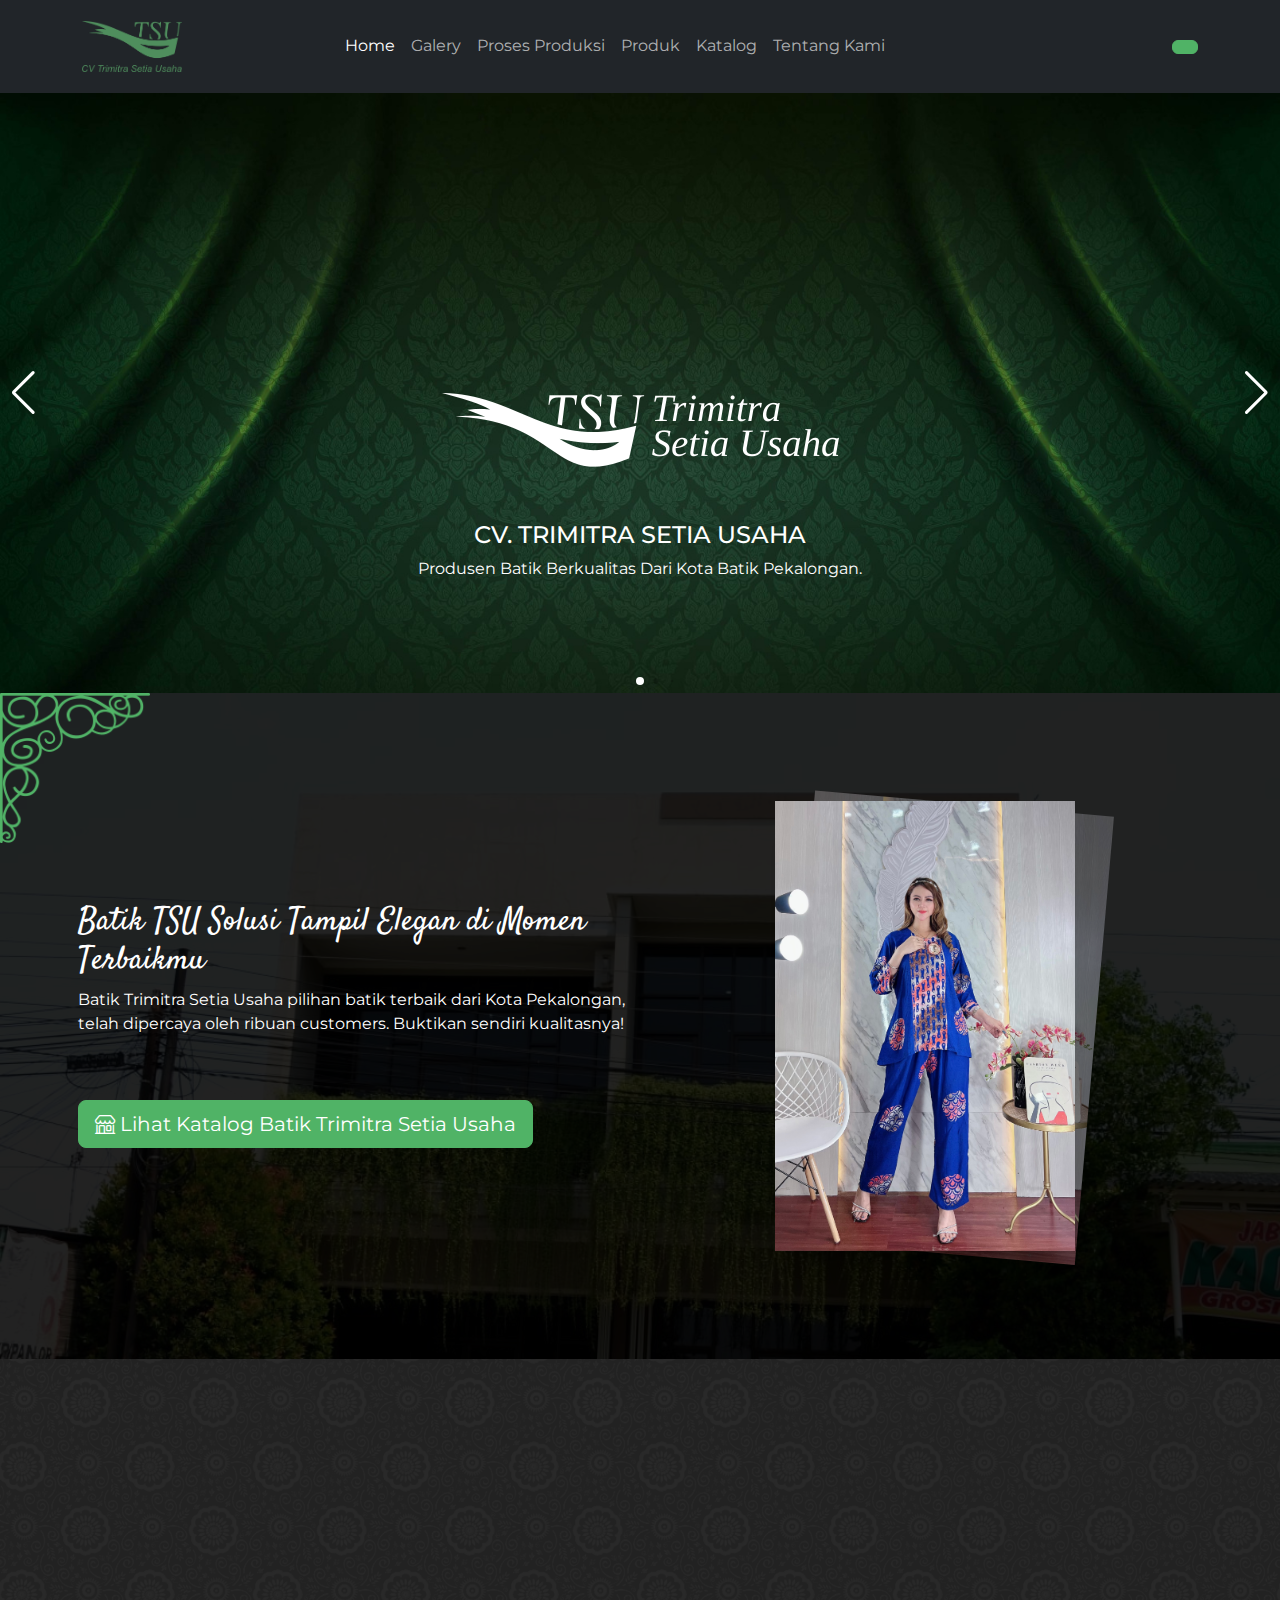
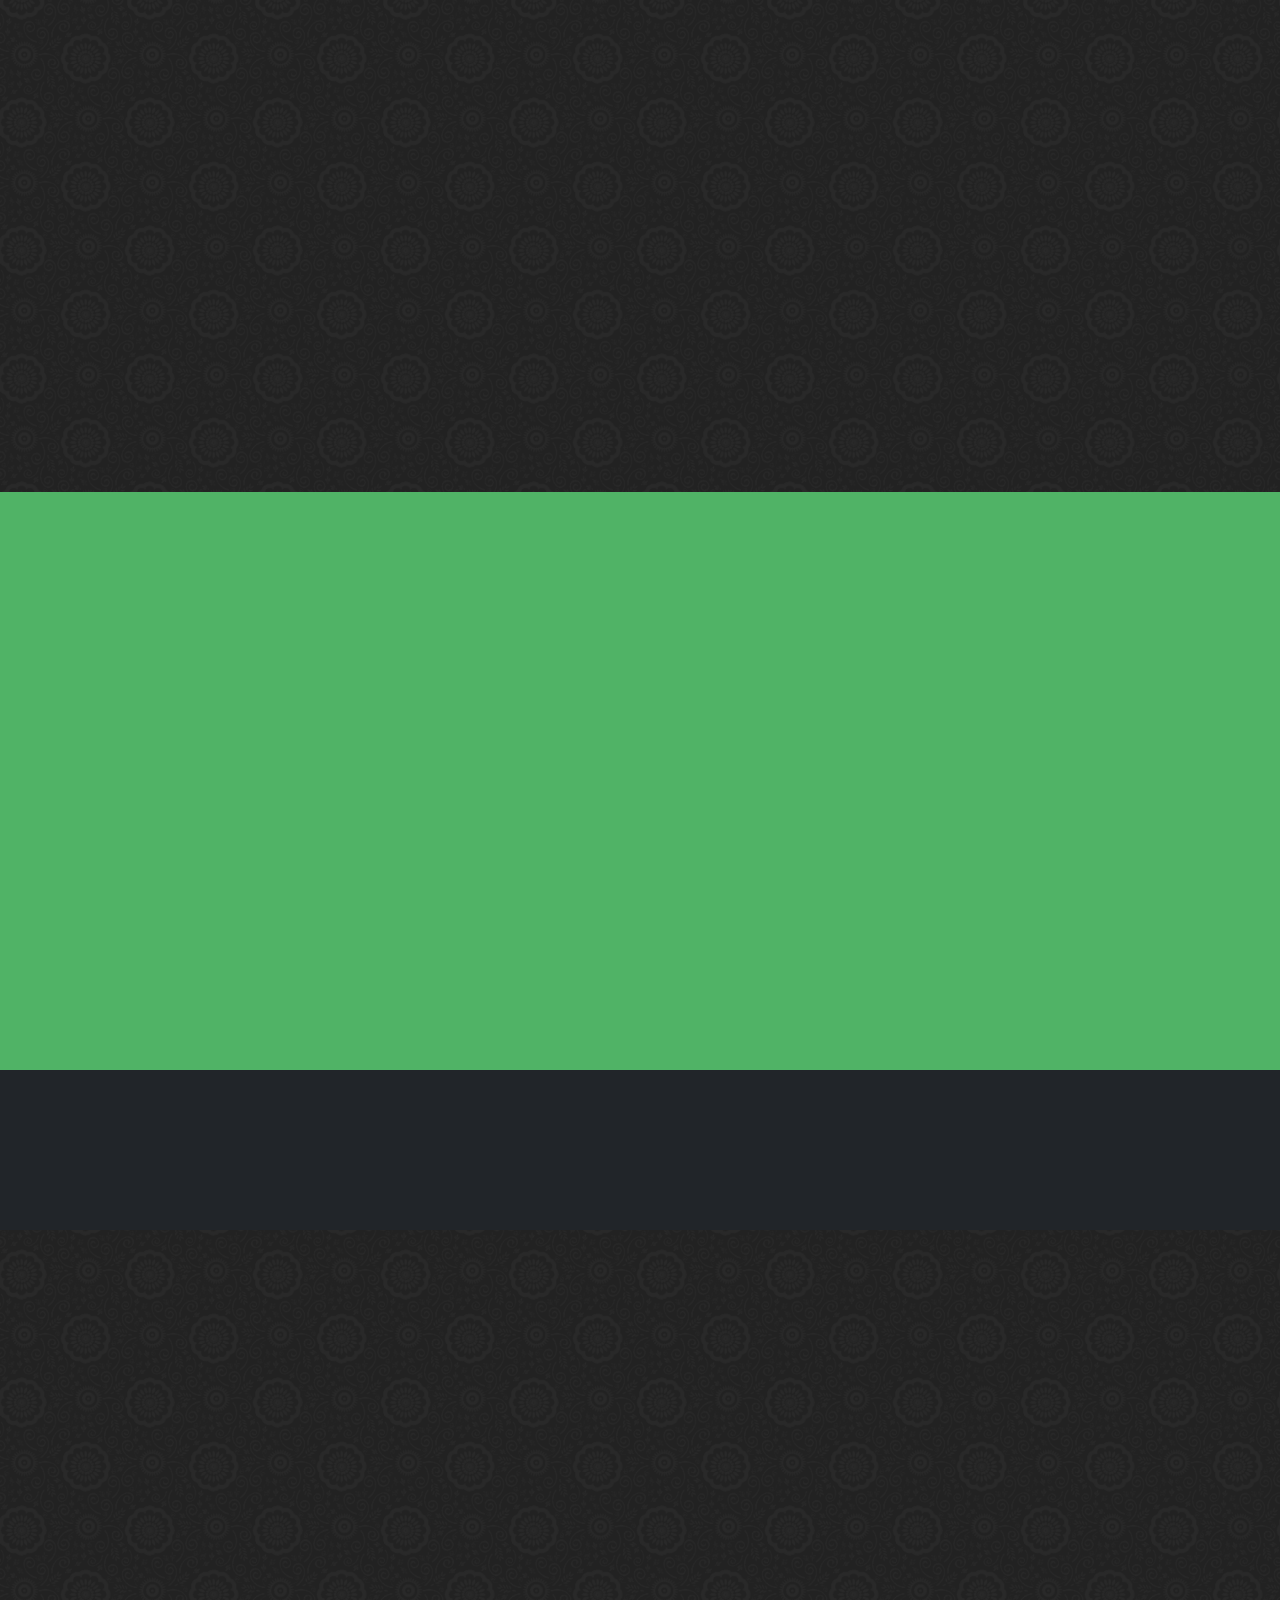
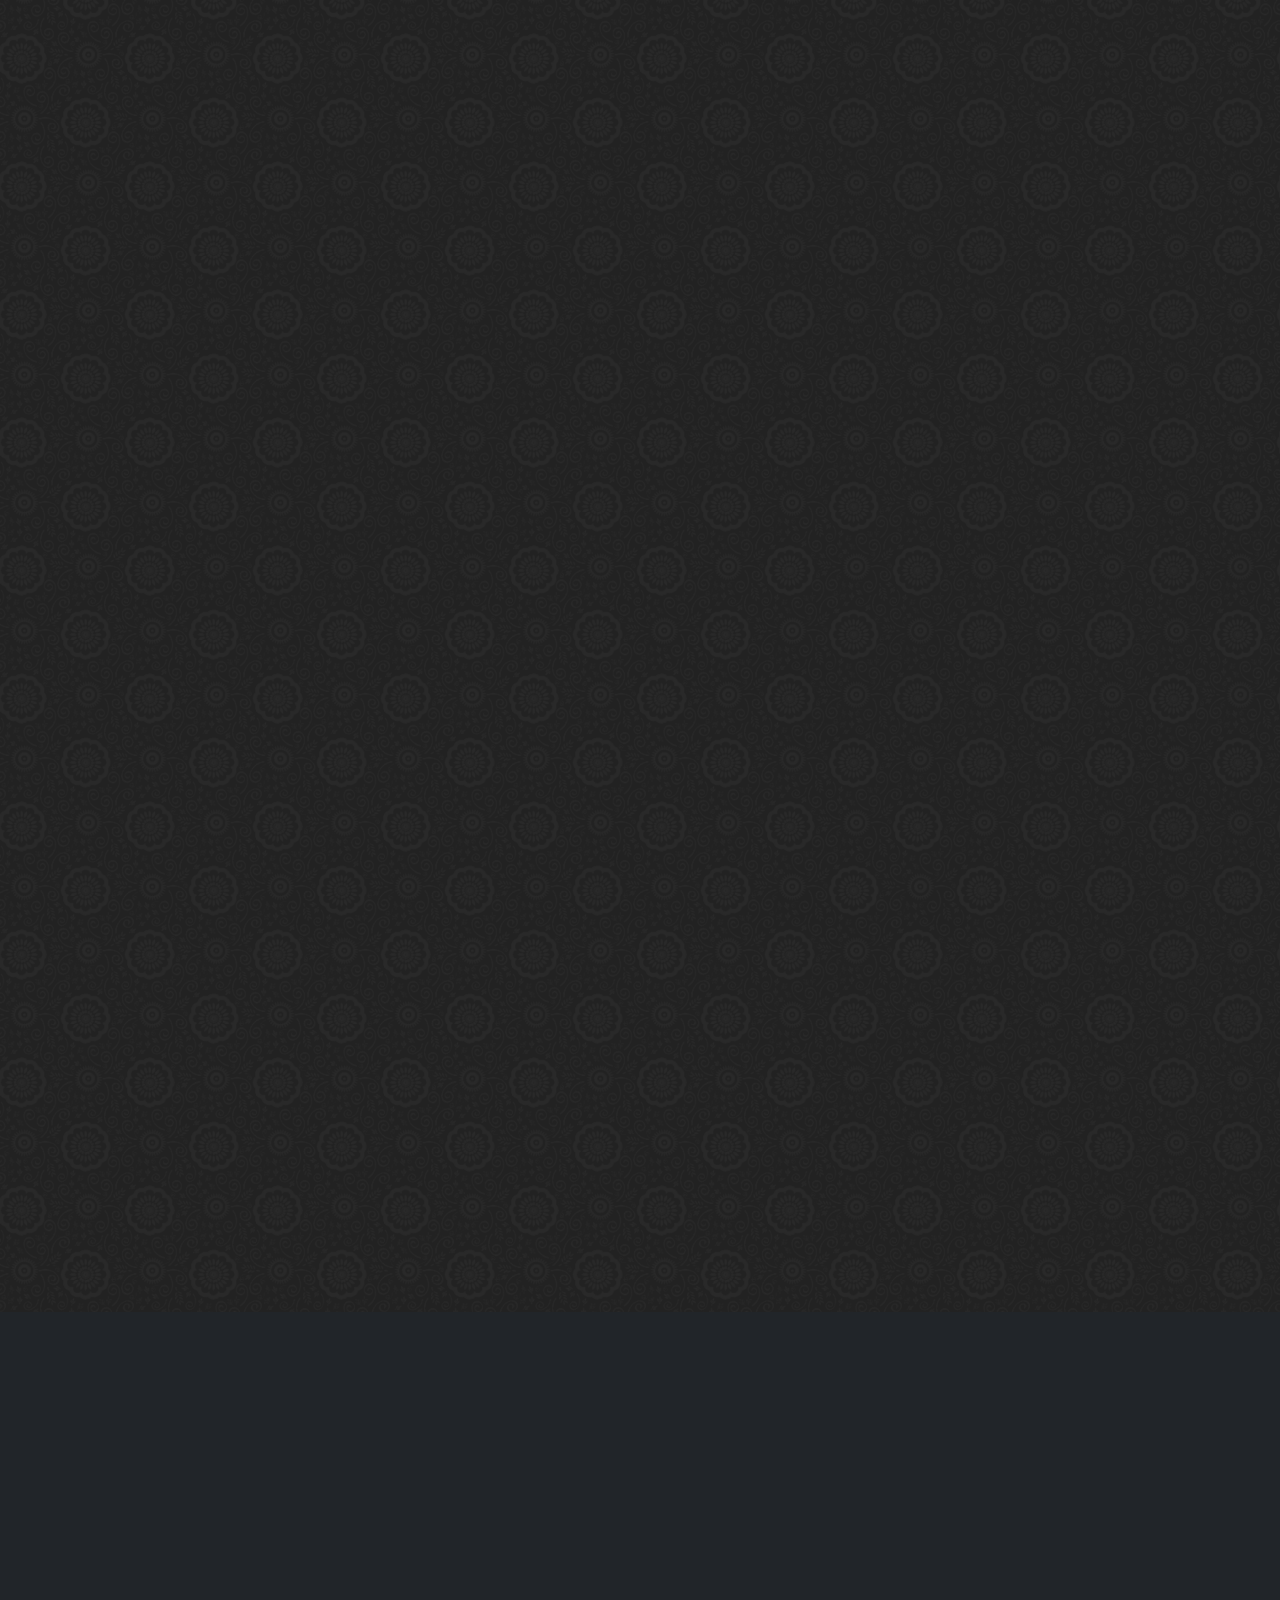
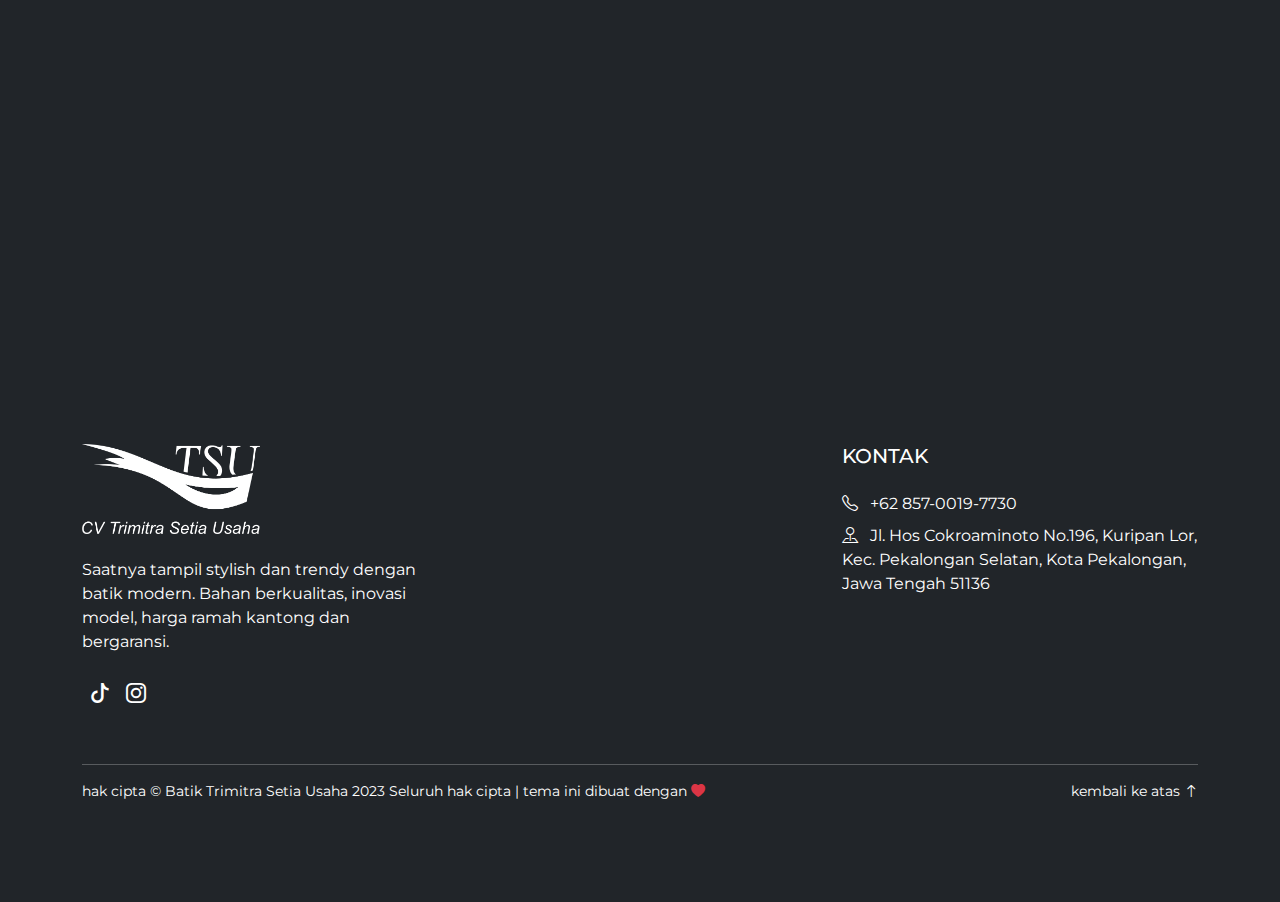
==== index.html @ 1ea5a664 "warna primary belum fix di bagian dekorasi" ====
<!doctype html>
<html lang="en" data-bs-theme="dark">
<head>
	<meta charset="utf-8">
	<meta name="viewport" content="width=device-width, initial-scale=1">

	<!-- SEO -->
	<title>Home</title>
	<meta name="description" content="Trimitra Setia Usaha - Batik Berkualitas Dari Kota Pekalongan">
	<meta property="og:locale" content="en_US" />
	<meta property="og:type" content="website" />
	<meta property="og:title" content="Home" />
	<meta property="og:url" content="http://trimitra.apprunweb.com/" />
	<meta property="og:site_name" content="Batik Trimitra Setia Usaha" />
	<meta property="og:image" content="https://trimitra.apprunweb.com/assets/img/bg-fb.jpg" />

	<!-- FAVICON -->
	<link rel="apple-touch-icon" sizes="180x180" href="assets/img/brand/icon-no-label/apple-touch-icon.png">
	<link rel="icon" type="image/png" sizes="32x32" href="assets/img/brand/icon-no-label/favicon-32x32.png">
	<link rel="icon" type="image/png" sizes="16x16" href="assets/img/brand/icon-no-label/favicon-16x16.png">
	<link rel="manifest" href="assets/img/brand/icon-no-label/site.webmanifest">
	<meta name="msapplication-TileImage" content="assets/img/brand/icon-no-label/favicon.ico" />

	<!-- CSS -->
	<link rel="stylesheet" href="assets/css/vendors/bootstrap-5.3.2.css">
	<link rel="stylesheet" href="assets/css/vendors/bootstrap-icons.min.css">
	<!-- CUSTOM & PLUGINS -->
	<link rel="stylesheet" href="assets/css/app.css">
	<link rel="stylesheet" href="assets/css/plugins/animate.css">
	<link rel="stylesheet" href="assets/css/plugins/owl.carousel.min.css">
	<link rel="stylesheet" href="assets/css/plugins/easyzoom.css">
	<link rel="stylesheet" href="assets/css/plugins/swipper.min.css">
	<script src="assets/js/vendors/jquery-3.7.1.min.js"></script>
</head>
<body class="bg-pattern">
	<!-- navigasi -->
	<header id="navbar_top">
		<nav class="navbar navbar-expand-lg bg-dark py-3">
			<div class="container">
				<a class="navbar-brand" href="http://trimitra.apprunweb.com/"><img src="assets/img/brand/green.png" alt="logo" width="100px"></a>
				<button class="navbar-toggler" type="button" data-bs-toggle="collapse" data-bs-target="#navbarSupportedContent" aria-controls="navbarSupportedContent" aria-expanded="false" aria-label="Toggle navigation">
					<span class="navbar-toggler-icon"></span>
				</button>
				<div class="collapse navbar-collapse" id="navbarSupportedContent">
					<ul class="navbar-nav m-auto mb-2 mb-lg-0">
						<li class="nav-item">
							<a class="nav-link active" aria-current="page" href="index.html">Home</a>
						</li>
						<li class="nav-item">
							<a class="nav-link " href="galery.html">Galery</a>
						</li>
						<li class="nav-item">
							<a class="nav-link " href="proses_produksi.html">Proses Produksi</a>
						</li>
						<li class="nav-item">
							<a class="nav-link " href="proses_produksi.html">Produk</a>
						</li>
						<li class="nav-item">
							<a class="nav-link " href="katalog.html">Katalog</a>
						</li>

						<li class="nav-item">
							<a class="nav-link " href="tentang_kami.html">Tentang Kami</a>
						</li>
					</ul>
					<div class="ms-auto">
						<div class="btn btn-primary" id="google_translate_element"></div>
					</div>
				</div>
			</div>
		</nav>
	</header>
	<!-- end navigasi -->
	<section id="start" class="p-0">
		<div class="swiper SwipperBanner">
			<div class="swiper-wrapper">
				<div class="swiper-slide">
					<div class="position-relative w-100">
						<img src="assets/img/banner/slide.jpeg" class="object-fit fit-top filter-dark" width="100%" height="600px">
						<div class="w-100 position-absolute top-50">
							<div class="text-center mb-5 wow fadeInUp">
								<img src="assets/img/brand/white-horizon.png" alt="">
							</div>
							<div class="container text-white text-center">
								<h4 class="wow fadeInUp">CV. TRIMITRA SETIA USAHA</h4>
								<p class="wow fadeInUp">Produsen Batik Berkualitas Dari Kota Batik Pekalongan.</p>
							</div>
						</div>
					</div>
				</div><div class="swiper-slide">
					<div class="position-relative w-100">
						<img src="assets/img/banner/slide2.jpg" class="object-fit fit-top filter-dark" width="100%" height="600px">
						<div class="w-100 position-absolute" style="bottom: 20px">
							<div class="container text-center text-white">
								<div class="d-inline-block bg-dark p-3">
									<h3 class="wow fadeInUp">Produk Eskpor</h3>
									<p class="wow fadeInUp">Lorem ipsum dolor sit amet consectetur adipisicing elit. Soluta, eaque?</p>
								</div>
							</div>
						</div>
					</div>
				</div><div class="swiper-slide">
					<div class="position-relative w-100">
						<img src="assets/img/banner/slide3.jpg" class="object-fit fit-top filter-dark" width="100%" height="600px">
						<div class="w-100 position-absolute" style="bottom: 20px">
							<div class="container text-center text-white">
								<div class="d-inline-block bg-dark p-3">
									<h3 class="wow fadeInUp">Produk Eskpor</h3>
									<p class="wow fadeInUp">Lorem ipsum dolor sit amet consectetur adipisicing elit. Soluta, eaque?</p>
								</div>
							</div>
						</div>
					</div>
				</div>
			</div>
			<div class="swiper-button-next"></div>
			<div class="swiper-button-prev"></div>
			<div class="swiper-pagination"></div>
		</div>
	</section>
	<!-- banner lama -->
	<section id="old-banner" class="position-relative">
		<img src="assets/img/decor/conner.png" class="position-absolute w-25 top-0 start-0 r-3 wow fadeIn" style="max-width: 150px;">
		<img src="assets/img/decor/conner.png" class="position-absolute w-25 bottom-0 end-0 r-1 wow fadeIn" style="max-width: 150px;">
		<div class="container">
			<div class="row align-items-center">
				<div class="col-md-6 p-2 text-white wow fadeInUp">
					<h2 class="font-script">Batik TSU Solusi Tampil Elegan di Momen Terbaikmu</h2><p>Batik Trimitra Setia Usaha pilihan batik terbaik dari Kota Pekalongan, telah dipercaya oleh ribuan customers. Buktikan sendiri kualitasnya!</p>					<a href="http://trimitra.apprunweb.com/katalog" class="btn btn-lg btn-primary mt-5"><i class="bi bi-shop"></i> Lihat Katalog Batik Trimitra Setia Usaha</a>
				</div>
				<div class="col-md-6 p-2 wow fadeInUp">
					<div id="banner-img" class="mt-5 mt-md-0 pt-5 pt-md-0 mx-auto">
						<img src="assets/img/banner/banner-1.jpg" alt="" class="img-fluid">
						<img src="assets/img/banner/banner-2.jpg" alt="" class="img-fluid">
					</div>
				</div>
			</div>
		</div>
	</section>
	<!-- end banner lama -->

	<!-- produk dan layanan -->
	<section class="text-white position-relative">
		<div class="container">
			<div class="text-center mb-4 wow fadeInUp">
				<img src="assets/img/decor/center-1.png" class="img-fluid w-25">
			</div>
			<div class="row flex-sm-row-reverse align-items-md-center">
				<div class="col-md-10 m-auto text-center wow fadeInUp">
					<h2 class="font-script">Produk Dan Layanan</h2><p>kami menyediakan layanan mulai dari desain, manufaktur tekstil dan garmen hingga produk akhir pakaian wanita. kami menerima desain dan model yang diminta oleh klien kami</p>
				</div>
				<div class="col-md-12 my-5">
					<div class="row align-items-md-center">
						<div class="col-6 col-sm-6 col-md-3 p-3 text-center wow fadeInUp">
							<div class="position-relative">
								<img src="assets/img/decor/circle.png" class="img-fluid spin shadow-lg rounded-circle">
								<div class="position-absolute w-100 text-center" style="top: 40%">
									<h3 class="p-0 m-0">MAXI</h3>
									<p>DRESS</p>
								</div>
							</div>
						</div>
						<div class="col-6 col-sm-6 col-md-3 p-3 text-center wow fadeInUp">
							<div class="position-relative">
								<img src="assets/img/decor/circle.png" class="img-fluid spin shadow-lg rounded-circle">
								<div class="position-absolute w-100 text-center" style="top: 40%">
									<h3 class="p-0 m-0">MIDI</h3>
									<p>DRESS</p>
								</div>
							</div>
						</div>
						<div class="col-6 col-sm-6 col-md-3 p-3 text-center wow fadeInUp">
							<div class="position-relative">
								<img src="assets/img/decor/circle.png" class="img-fluid spin shadow-lg rounded-circle">
								<div class="position-absolute w-100 text-center" style="top: 40%">
									<h3>SARONG</h3>
								</div>
							</div>
						</div>
						<div class="col-6 col-sm-6 col-md-3 p-3 text-center wow fadeInUp">
							<div class="position-relative">
								<img src="assets/img/decor/circle.png" class="img-fluid spin shadow-lg rounded-circle">
								<div class="position-absolute w-100 text-center" style="top: 40%">
									<h3>TEXTILE</h3>
								</div>
							</div>
						</div>
					</div>	
				</div>
				<div class="m-auto text-center wow fadeInUp">
					<a href="#" class="btn btn-lg btn-primary">Selengkapnya</a>
				</div>
			</div>
		</div>
	</section>
	<!-- end produk dan layanan -->
	<!-- ecommerce -->
	<section class="bg-primary text-white">
		<div class="container">
			<div class="text-center mb-5 wow fadeInUp">
				<img src="assets/img/decor/center-3.png" class="img-fluid w-25">
			</div>
			<div class="row flex-sm-row-reverse align-items-md-center">
				<div class="col-12 col-sm-10 wow fadeInUp">
					<h2 class="font-script">Kunjungi Ecommerce Batik Trimitra Setia Usaha</h2><p>Kami selalu ada untuk anda, apapun e-commerce favorit anda Batik Trimitra Setia Usaha hadir untuk memberikan produk terbaik dengan bahan yang berkualitas</p>				
				</div>
				<div class="col-12 col-sm-2 wow fadeInUp">					
					<a href="https://shopee.co.id/batikcaptrimitrapekalongan" class=""><img src="assets/img/ecommerce/shopee.png" class="img-fluid" alt="">
					</a>
				</div>
			</div>
			<div class="text-center mt-5 wow fadeInUp">
				<img src="assets/img/decor/center-3.png" class="img-fluid r-2 w-25">
			</div>
		</div>
	</section>
	<!-- end ecommerce -->
	<section id="fitur" class="bg-dark text-white p-3">
		<div class="container wow fadeInUp">
			<div class="row">
				<div class="col-6 col-sm-6 col-md-4 col-lg-3 p-2">
					<div class="d-flex flex-column flex-md-row">
						<div class="me-3">
							<div class="d-flex justify-content-center align-items-center rounded-circle bg-primary" style="width: 70px;height:70px;">
								<i class="text-dark p-0 m-0 bi bi-star fs-3"></i>
							</div>
						</div>
						<div>
							<b class="text-primary">Bahan Berkualitas</b>
							<p>Bahan awet & tidak mudah luntur</p>						
						</div>
					</div>
				</div>
				<div class="col-6 col-sm-6 col-md-4 col-lg-3 p-2">
					<div class="d-flex flex-column flex-md-row">
						<div class="me-3">
							<div class="d-flex justify-content-center align-items-center rounded-circle bg-primary" style="width: 70px;height:70px;">
								<i class="text-dark p-0 m-0 bi bi-palette2 fs-3"></i>
							</div>
						</div>
						<div>
							<b class="text-primary">Unik</b>
							<p>Kami menyajikan batik bercorak indah</p>						
						</div>
					</div>
				</div>
				<div class="col-6 col-sm-6 col-md-4 col-lg-3 p-2">
					<div class="d-flex flex-column flex-md-row">
						<div class="me-3">
							<div class="d-flex justify-content-center align-items-center rounded-circle bg-primary" style="width: 70px;height:70px;">
								<i class="text-dark p-0 m-0 bi bi-shield-check fs-3"></i>
							</div>
						</div>
						<div>
							<b class="text-primary">Keamanan Pembyaran</b>
							<p>jaminan uang kembali</p>						
						</div>
					</div>
				</div>
				<div class="col-6 col-sm-6 col-md-4 col-lg-3 p-2">
					<div class="d-flex flex-column flex-md-row">
						<div class="me-3">
							<div class="d-flex justify-content-center align-items-center rounded-circle bg-primary" style="width: 70px;height:70px;">
								<i class="text-dark p-0 m-0 bi bi-truck fs-3"></i>
							</div>
						</div>
						<div>
							<b class="text-primary">Pengiriman Cepat</b>
							<p>Pengiriman cepat dalam Kota Pekalongan</p>						
						</div>
					</div>
				</div>
			</div>
		</div>
	</section>
	<!-- produk -->
	<section id="product" class="position-relative">
		<img src="assets/img/decor/corner-1.png" class="wow fadeIn position-absolute w-25 top-0 start-0 r-3" style="max-width: 150px;">
		<img src="assets/img/decor/corner-1.png" class="wow fadeIn position-absolute w-25 bottom-0 end-0 r-1" style="max-width: 150px;">
		<img src="assets/img/decor/corner-1.png" class="wow fadeIn position-absolute w-25 bottom-0 start-0 r-2" style="max-width: 150px;">
		<img src="assets/img/decor/corner-1.png" class="wow fadeIn position-absolute w-25 top-0 end-0 " style="max-width: 150px;">
		<div class="container text-center ">
			<div class="wow fadeInUp">
				<h2 class="font-script">Trimitra Setia Usaha Hadir Dengan Berbagai Model Batik</h2><p>Apapun fashion batik Anda, Batik Trimitra adalah solusinya !</p>			
			</div>
			<div class="swiper mySwiper mt-5 wow fadeInUp">
				<div class="nonloop owl-carousel">
					<div class="item">
						<div class="card">
							<img src="assets/img/kategori/batik-lokal.jpg" class="object-fit fit-top" width="400px" height="400px">
							<div class="overlay">
								<span class="fs-4 text-uppercase">Batik Lokal</span>
							</div>
						</div>
					</div>
					<div class="item">
						<div class="card">
							<img src="assets/img/kategori/kain-prada.jpg" class="object-fit fit-top" width="400px" height="400px">
							<div class="overlay">
								<span class="fs-4 text-uppercase">Batik Prada</span>
							</div>
						</div>
					</div>
					<div class="item">
						<div class="card">
							<img src="assets/img/kategori/kemeja-sarung.jpg" class="object-fit fit-top" width="400px" height="400px">
							<div class="overlay">
								<span class="fs-4 text-uppercase">Batik Kemeja & Sarung</span>
							</div>
						</div>
					</div>
					<div class="item">
						<div class="card">
							<img src="assets/img/kategori/batik-celana.jpg" class="object-fit fit-top" width="400px" height="400px">
							<div class="overlay">
								<span class="fs-4 text-uppercase">Batik Celana</span>
							</div>
						</div>
					</div>
					<div class="item">
						<div class="card">
							<img src="assets/img/kategori/batik-couple.jpg" class="object-fit fit-top" width="400px" height="400px">
							<div class="overlay">
								<span class="fs-4 text-uppercase">Batik Couple</span>
							</div>
						</div>
					</div>
				</div>
			</div>
		</div>
	</section>
	<section class="text-white">
		<div class="container">
			<div class="p-5 bg-dark shadow-lg wow fadeInUp">
				<div class="text-center mb-5">
					<img src="assets/img/decor/center-2.png" class="img-fluid w-25">
				</div>
				<div class="row align-items-start">
					<div class="col-md-5 wow fadeInUp">
						<img src="assets/img/banner/kantor.jpg" alt="kantor" class="img-fluid shadow mb-3">
					</div>
					<div class="col-md-7 ps-md-5">
						<h2 class="font-script">TENTANG TRIMITRA SETIA USAHA</h2><p>CV Trimitra Setia Usaha merupakan perusahaan yang bergerak di bidang jasa pelayanan di Indonesia berupa Batik Cetak manual maupun printing. Perusahaan kami berdiri sejak tahun 2000 dan telah berpengalaman dalam memenuhi kebutuhan para pelanggan- pelanggan kami dari dalam negeri maupun luar negeri.Produk buatan kami telah diekspor ke Dubai,Afrika,Mesir,Malaysia dan negara lainnya.CV Trimitra Setia Usaha terus berupaya untuk mengembangkan berbagai macam produk dengan kualitas dan desain yang luar biasa serta memberikan kepuasan untuk pelanggan kami dengan solusi yang tepat. CV Trimitra Setia Usaha mengoperasikan perdagangannya dengan online dan jg offline( ecer maupun perkodian).</p>					
						<a href="http://trimitra.apprunweb.com/tentang_kami" class="btn btn-outline-light wow fadeInUp"><i class="bi bi-search-heart"></i> Kenali Kami Lebih Dalam</a>
					</div>
				</div>
				<div class="text-center mt-5">
					<img src="assets/img/decor/center-2.png" class="img-fluid w-25 r-2">
				</div>
			</div>
		</div>
	</section>
	<section id="product-list" class="bg-dark">
		<div class="container">
			<h2 class="text-uppercase text-center wow fadeInUp font-script mb-4">Produk Terbaru</h2>
			<div class="row mb-5">
				<div class="col-12 col-sm-6 col-md-4 col-lg-3 p-1 wow fadeInUp" data-wow-delay="0s">
					<div class="card-product card h-100 shadow">
						<a href="http://trimitra.apprunweb.com/katalog/detail/12" class="img-product"><img src="http://trimitra.apprunweb.com/uploads/foto/6cfb4a3e14155dcb6b763ebc3bb176ca.jpg" alt="batik dania" class="card-img-top object-fit fit-top" height="300px" ></a>
						<div class="card-body">
							<small class="text-danger text-decoration-line-through text-secondary">Rp 250.000</small>
							<small> Rp 225.000</small>
							<h5 class="mt-2"><a href="http://trimitra.apprunweb.com/katalog/detail/12" class="text-decoration-none ">batik dania</a></h5>
						</div>
					</div>
				</div>
				<div class="col-12 col-sm-6 col-md-4 col-lg-3 p-1 wow fadeInUp" data-wow-delay="0s">
					<div class="card-product card h-100 shadow">
						<a href="http://trimitra.apprunweb.com/katalog/detail/8" class="img-product"><img src="http://trimitra.apprunweb.com/uploads/foto/c2a84c53b99df28145c2b53bb20ec717.jpg" alt="MOTIF ALOGA PANJANG BATIK" class="card-img-top object-fit fit-top" height="300px" ></a>
						<div class="card-body">
							<small class="text-danger text-decoration-line-through text-secondary">Rp 250.000</small>
							<small> Rp 225.000</small>
							<h5 class="mt-2"><a href="http://trimitra.apprunweb.com/katalog/detail/8" class="text-decoration-none ">MOTIF ALOGA PANJANG BATIK</a></h5>
						</div>
					</div>
				</div>
				<div class="col-12 col-sm-6 col-md-4 col-lg-3 p-1 wow fadeInUp" data-wow-delay="0s">
					<div class="card-product card h-100 shadow">
						<a href="http://trimitra.apprunweb.com/katalog/detail/5" class="img-product"><img src="http://trimitra.apprunweb.com/uploads/foto/850456554890b9d9b20afa857316b642.jpg" alt="SCP ABG/DANIA BATIK/BATIK CAP PEKALONGAN/SETELAN BAHAN RAYON" class="card-img-top object-fit fit-top" height="300px" ></a>
						<div class="card-body">
							<small> Rp 80.000</small>
							<h5 class="mt-2"><a href="http://trimitra.apprunweb.com/katalog/detail/5" class="text-decoration-none ">SCP ABG/DANIA BATIK/BATIK CAP PEKALONGAN/SETELAN BAHAN RAYON</a></h5>
						</div>
					</div>
				</div>
				<div class="col-12 col-sm-6 col-md-4 col-lg-3 p-1 wow fadeInUp" data-wow-delay="0s">
					<div class="card-product card h-100 shadow">
						<a href="http://trimitra.apprunweb.com/katalog/detail/4" class="img-product"><img src="http://trimitra.apprunweb.com/uploads/foto/5422f72636f80e0c25b3c6c5f3a3b590.jpg" alt="DASTER KLOK/BATIK DANIA/DASTER RAYON/BATIK CAP PEKALONGAN" class="card-img-top object-fit fit-top" height="300px" ></a>
						<div class="card-body">
							<small class="text-danger text-decoration-line-through text-secondary">Rp 79.000</small>
							<small> Rp 71.100</small>
							<h5 class="mt-2"><a href="http://trimitra.apprunweb.com/katalog/detail/4" class="text-decoration-none ">DASTER KLOK/BATIK DANIA/DASTER RAYON/BATIK CAP PEKALONGAN</a></h5>
						</div>
					</div>
				</div>
			</div>
			<div class="text-center my-4 wow fadeInUp">
				<a href="http://trimitra.apprunweb.com/katalog" class="btn btn-lg btn-primary rounded-0"><i class="bi bi-shop"></i> Lihat Katalog</a>
			</div>
		</div>
	</section>
	<footer class="bg-dark text-white">
		<div class="container">
			<div class="row align-items-start">
				<div class="col-md-4 py-4 py-md-0">
					<img src="assets/img/logo/logo-white.png" class="w-50 mb-4" alt="">
					<p>Saatnya tampil stylish dan trendy dengan batik modern. Bahan berkualitas, inovasi model, harga ramah kantong dan bergaransi.</p>
					<div class="d-flex ">
						<a href="https://www.tiktok.com/@sahari.official1?_t=8fBQO5oDKIz&_r=1" class="fs-5 m-2 text-white"><i class="bi bi-tiktok"></i></a>
						<a href="https://www.instagram.com/batikcaptrimitrapekalongan" class="fs-5 m-2 text-white"><i class="bi bi-instagram"></i></a>
						<!-- <a href="#" class="fs-5 m-2 text-white"><i class="bi bi-facebook"></i></a> -->
						<!-- <a href="#" class="fs-5 m-2 text-white"><i class="bi bi-youtube"></i></a> -->
					</div>
				</div>
				<div class="col-md-4 py-4 py-md-0">
                   <!--  <h5 class="text-uppercase mb-4">Informasi Lainya</h5>
                    <a href="#" class="d-block text-white text-decoration-none"><i class="bi bi-link"></i> Informasi Pengiriman</a>
                    <a href="#" class="d-block text-white text-decoration-none"><i class="bi bi-link"></i> Kebijakan pribadi</a>
                    <a href="#" class="d-block text-white text-decoration-none"><i class="bi bi-link"></i> Syarat & Ketentuan</a>
                    <a href="#" class="d-block text-white text-decoration-none"><i class="bi bi-link"></i> Pelayanan pelanggan</a> -->
                </div>
                <div class="col-md-4 py-4 py-md-0">
                	<h5 class="text-uppercase mb-4">KONTAK</h5>
                	<div class="contact-info mb-2"><i class="me-2 bi bi-telephone"></i> +62 857-0019-7730</div>
                	<!-- <div class="contact-info mb-2"><i class="me-2 bi bi-envelope-open"></i> batikpekalongan@gmail.com</div> -->
                	<div class="contact-info mb-2"><i class="me-2 bi bi-pin-map"></i> Jl. Hos Cokroaminoto No.196, Kuripan Lor, Kec. Pekalongan Selatan, Kota Pekalongan, Jawa Tengah 51136</div>
                </div>
            </div>
            <hr class=" mt-5">
            <div class="d-flex">
            	<small class="pe-3">hak cipta © Batik Trimitra Setia Usaha 2023 Seluruh hak cipta | tema ini dibuat dengan <i class="bi bi-heart-fill text-danger"></i> </small>
            	<small class="ms-auto"><a href="#start" class="text-decoration-none text-white">kembali ke atas <i class="bi bi-arrow-up"></i></a></small> 
            </div>
        </div>
    </footer>
    <script src="assets/js/vendors/bootstrap.bundle.min.js"></script>
    <script src="assets/js/scroll-to-topnav.js"></script>
    <script type="text/javascript" src="//translate.google.com/translate_a/element.js?cb=googleTranslateElementInit"></script>
    <script src="assets/js/plugins/owl.carousel.js"></script>
    <script src="assets/js/plugins/swiper-bundle.min.js"></script>
    <script src="assets/js/plugins/wow.js"></script>
    <script>
    	var swiper = new Swiper(".SwipperBanner", {
    		slidesPerView: 1,
    		spaceBetween: 30,
    		loop: true,
    		effect: "fade",
    		autoplay: {
    			delay: 5500,
    			disableOnInteraction: false,
    		},
    		pagination: {
    			el: ".swiper-pagination",
    			dynamicBullets: true,
    		},
    		navigation: {
    			nextEl: ".swiper-button-next",
    			prevEl: ".swiper-button-prev",
    		},
    	});
    </script>
    <script type="text/javascript">
    	function googleTranslateElementInit() {
    		new google.translate.TranslateElement({pageLanguage: 'id', 
    			layout: google.translate.TranslateElement.InlineLayout.SIMPLE
    		}, 'google_translate_element');
    	}
    	new WOW().init();

    	$('.nonloop').owlCarousel({
    		center: true,
    		items:1,
    		autoplay: true,
    		loop:false,
    		margin:10,
    		responsive:{
    			600:{
    				items:2
    			}
    		}
    	});

    </script>
</body>
</html>
---- assets/css/app.css ----
@import url('https://fonts.googleapis.com/css2?family=Montserrat&display=swap');

  @import url('https://fonts.googleapis.com/css2?family=Satisfy&display=swap');

* {
	font-family: 'Montserrat', sans-serif;
}
.font-script {
	font-family: 'Satisfy', cursive;
}
.btn-primary {
	color: white!important;
}
header.fixed-top {
	box-shadow: 0 .5rem 1rem rgba(0,0,0,.05) !important;
}
.translated-ltr header.fixed-top {
	top: 38px !important;
}

section, footer {
	padding-top: 100px;
	padding-bottom: 100px;
}
section#old-banner {
	background-color: #222;
	background-image: url('../img/banner/kantor.jpg');
	background-blend-mode: multiply;
	background-size: cover;
	background-repeat: no-repeat;
}
section#old-banner #banner-img {
	position: relative;
	width: 300px;
	height: 450px;
}
section#old-banner #banner-img img {
	position: absolute;	
	left: 0;
	width: 100%;
	height: 100%;
	max-width: 300px;
	max-height: 450px;
	object-fit: cover;
	object-position: top;
	transition: .7s ease-in-out;
}
section#old-banner #banner-img img:first-child {
	transform: rotate(5deg) translate(20px);
	filter: brightness(0.5);
}
@media (max-width : 400px) {
	section#old-banner #banner-img img:first-child {
		transform: scale(0.9) translateY(-60px);
		filter: brightness(0.5);
	}
}
section#old-banner #banner-img img:last-child {
	box-shadow: rgba(0, 0, 0, 0.45) 0px 25px 20px -20px;
}
section#old-banner #banner-img img:last-child:hover {
	transform: scale(1.1);
}

section#start.top {
	background-image: url("../img/banner/kain.jpg");
	background-color: var(--bs-primary);
	background-size: cover;
	background-position: center;
	background-blend-mode: multiply;
	background-repeat: no-repeat;
	color: var(--bs-white);
}
section#start a {
	color: var(--bs-white);
}
section#start .breadcrumb-item,
section#start .breadcrumb-item + .breadcrumb-item::before,
section#start .breadcrumb-item.active {
	color: var(--bs-white)!important;
}



section#kemitraan {
	background-image: url("../../assets/img/banner/kemitraan.webp");
	background-size: cover;
	background-attachment: fixed;
	background-repeat: no-repeat;
	background-blend-mode: multiply;
	background-color: #555;
}

section#fitur .card:hover {
	box-shadow: 0 .5rem 1rem rgba(0,0,0,.15) !important;
}

section#product .card {
	height: 500px;
	position: relative;
	cursor: default;
}

section#product .card img {
	width: 100%;
	height: 100%;
	object-fit: cover;
	object-position: top;
}

.overlay {
	position: absolute;
	bottom: 0;
	background-color: var(--bs-primary);
	color: white !important;
	width: 100%;
	display: flex;
	justify-content: center;
	align-items: center;
	transition: all .7s ease;
	height: 15%;
	opacity: 1;
}

section#product-list .card .img-product{
	overflow: hidden;
}
section#product-list .card img {
	border-radius: 0;
	transition: .7s all ease;
}
section#product-list .card:hover img {
	transform: scale(1.1);
}

.owl-carousel .owl-items {
	height: 300px;
}
.owl-carousel .owl-items img {
	width: 100%;
	height: 100%;
	object-fit: cover;
	object-position: center;
}
.object-fit {
	object-fit: cover;
}
.fit-center {
	object-position: center;
}
.fit-top {
	object-position: top;
}

#galery .galery-items {
	display: block;
	position: relative;
	width: 100%;
	min-height: 300px;
	height: 100%;
}
#galery .galery-items img, #galery .galery-items .text {
	position: absolute;
	width: 100%;
	height: 100%;
}
#galery .galery-items .text {
	display: flex;
	flex-direction: column;
	justify-content: center;
	padding: 1rem;
	align-items: center;
	background-color: #00000050;
	backdrop-filter: blur(1px) brightness(0.5);
	color: white;
	text-align: center;
	transition: all .7s ease;
}
#galery .galery-items .text:hover {
	backdrop-filter: blur(10px) brightness(0.3);
}
footer {
	background-image: url('https://www.rinso.com/images/h0nadbhvm6m4/17RmARrAatDIJ0x2DxsGSc/68f28770f0815e43ef8408c6751dcefb/MDIuX1JpbnNvX09rdG9iZXJfSGVhZGVyLmpwZw/1000w-668h/pembatik-pemula.jpg');
	background-color: var(--bs-blue);
	background-repeat: no-repeat;
	background-size: cover;
	background-blend-mode: multiply;
}
#size-selector input[type="radio"] {
	display: none;
}
#size-selector label[class*="size-"] {
	padding: .5rem 1rem;
	background-color: var(--bs-light);
}
#size-selector .s:checked ~ .size-s,
#size-selector .m:checked ~ .size-m,
#size-selector .l:checked ~ .size-l,
#size-selector .xl:checked ~ .size-xl,
#size-selector .xxl:checked ~ .size-xxl {
	background-color: var(--bs-primary);
/*	color: ;*/
	box-shadow: 0 .5rem 1rem rgba(0,0,0,0.15) !important;
}

.swiper-thumb, .swiper-preview, .swiper-wrapper {
	height: 450px;
}
.swiper-thumb {
	display: flex;
	justify-content: space-around;
}
.swiper-thumb .swiper-slide img {
	width: 100%;
	height: 100%;
}

.btn-shopee {
	--bs-btn-color: #fff !important;
	--bs-btn-bg: #f44f31 !important;
	--bs-btn-border-color: #f44f31 !important;
	--bs-btn-hover-color: #fff !important;
	--bs-btn-hover-bg: #c43920 !important;
	--bs-btn-hover-border-color: #c43920 !important;
	--bs-btn-focus-shadow-rgb: 60, 153, 110 !important;
	--bs-btn-active-color: #fff !important;
	--bs-btn-active-bg: #c43920 !important;
	--bs-btn-active-border-color: #13653f !important;
	--bs-btn-active-shadow: inset 0 3px 5px rgba(0, 0, 0, 0.125) !important;
	--bs-btn-disabled-color: #fff !important;
	--bs-btn-disabled-bg: #f44f31 !important;
	--bs-btn-disabled-border-color: #f44f31 !important;
}
.btn-tokopedia {
	--bs-btn-color: #fff !important;
	--bs-btn-bg: #439341 !important;
	--bs-btn-border-color: #439341 !important;
	--bs-btn-hover-color: #fff !important;
	--bs-btn-hover-bg: #2a6828 !important;
	--bs-btn-hover-border-color: #2a6828 !important;
	--bs-btn-focus-shadow-rgb: 60, 153, 110 !important;
	--bs-btn-active-color: #fff !important;
	--bs-btn-active-bg: #2a6828 !important;
	--bs-btn-active-border-color: #13653f !important;
	--bs-btn-active-shadow: inset 0 3px 5px rgba(0, 0, 0, 0.125) !important;
	--bs-btn-disabled-color: #fff !important;
	--bs-btn-disabled-bg: #439341 !important;
	--bs-btn-disabled-border-color: #439341 !important;
}
.btn-lazada {
	--bs-btn-color: #fff !important;
	--bs-btn-bg: #16196e !important;
	--bs-btn-border-color: #16196e !important;
	--bs-btn-hover-color: #fff !important;
	--bs-btn-hover-bg: #121562 !important;
	--bs-btn-hover-border-color: #121562 !important;
	--bs-btn-focus-shadow-rgb: 60, 153, 110 !important;
	--bs-btn-active-color: #fff !important;
	--bs-btn-active-bg: #121562 !important;
	--bs-btn-active-border-color: #13653f !important;
	--bs-btn-active-shadow: inset 0 3px 5px rgba(0, 0, 0, 0.125) !important;
	--bs-btn-disabled-color: #fff !important;
	--bs-btn-disabled-bg: #16196e !important;
	--bs-btn-disabled-border-color: #16196e !important;
}
.btn-tiktokshop {
	--bs-btn-color: #fff !important;
	--bs-btn-bg: #1a1a1a!important;
	--bs-btn-border-color: #1a1a1a!important;
	--bs-btn-hover-color: #fff !important;
	--bs-btn-hover-bg: #080808 !important;
	--bs-btn-hover-border-color: #080808 !important;
	--bs-btn-focus-shadow-rgb: 60, 153, 110 !important;
	--bs-btn-active-color: #fff !important;
	--bs-btn-active-bg: #080808 !important;
	--bs-btn-active-border-color: #13653f !important;
	--bs-btn-active-shadow: inset 0 3px 5px rgba(0, 0, 0, 0.125) !important;
	--bs-btn-disabled-color: #fff !important;
	--bs-btn-disabled-bg: #1a1a1a!important;
	--bs-btn-disabled-border-color: #1a1a1a!important;
}

.goog-te-gadget-simple {
	background-color: transparent !important;
	border: none !important;
}
.goog-te-gadget-simple a {
	color: var(--bs-white)!important;
}
.goog-te-gadget-icon {
	display: none;
}

.spin {
	animation: spin-animate 10s linear infinite;
}

@keyframes spin-animate {
	from {
		transform: rotate(0deg);
	}
	to {
		transform: rotate(90deg);
	}
}

.r-1 {
	transform: rotate(90deg);
}
.r-2 {
	transform: rotate(180deg);
}
.r-3 {
	transform: rotate(270deg);
}

.bg-pattern {
	background-image: url(../img/decor/pattern.png);
}

.swiper-button-next, .swiper-button-prev{
	color: #fff!important;
}
.swiper-pagination-bullet-active {
	background: #fff!important;
}
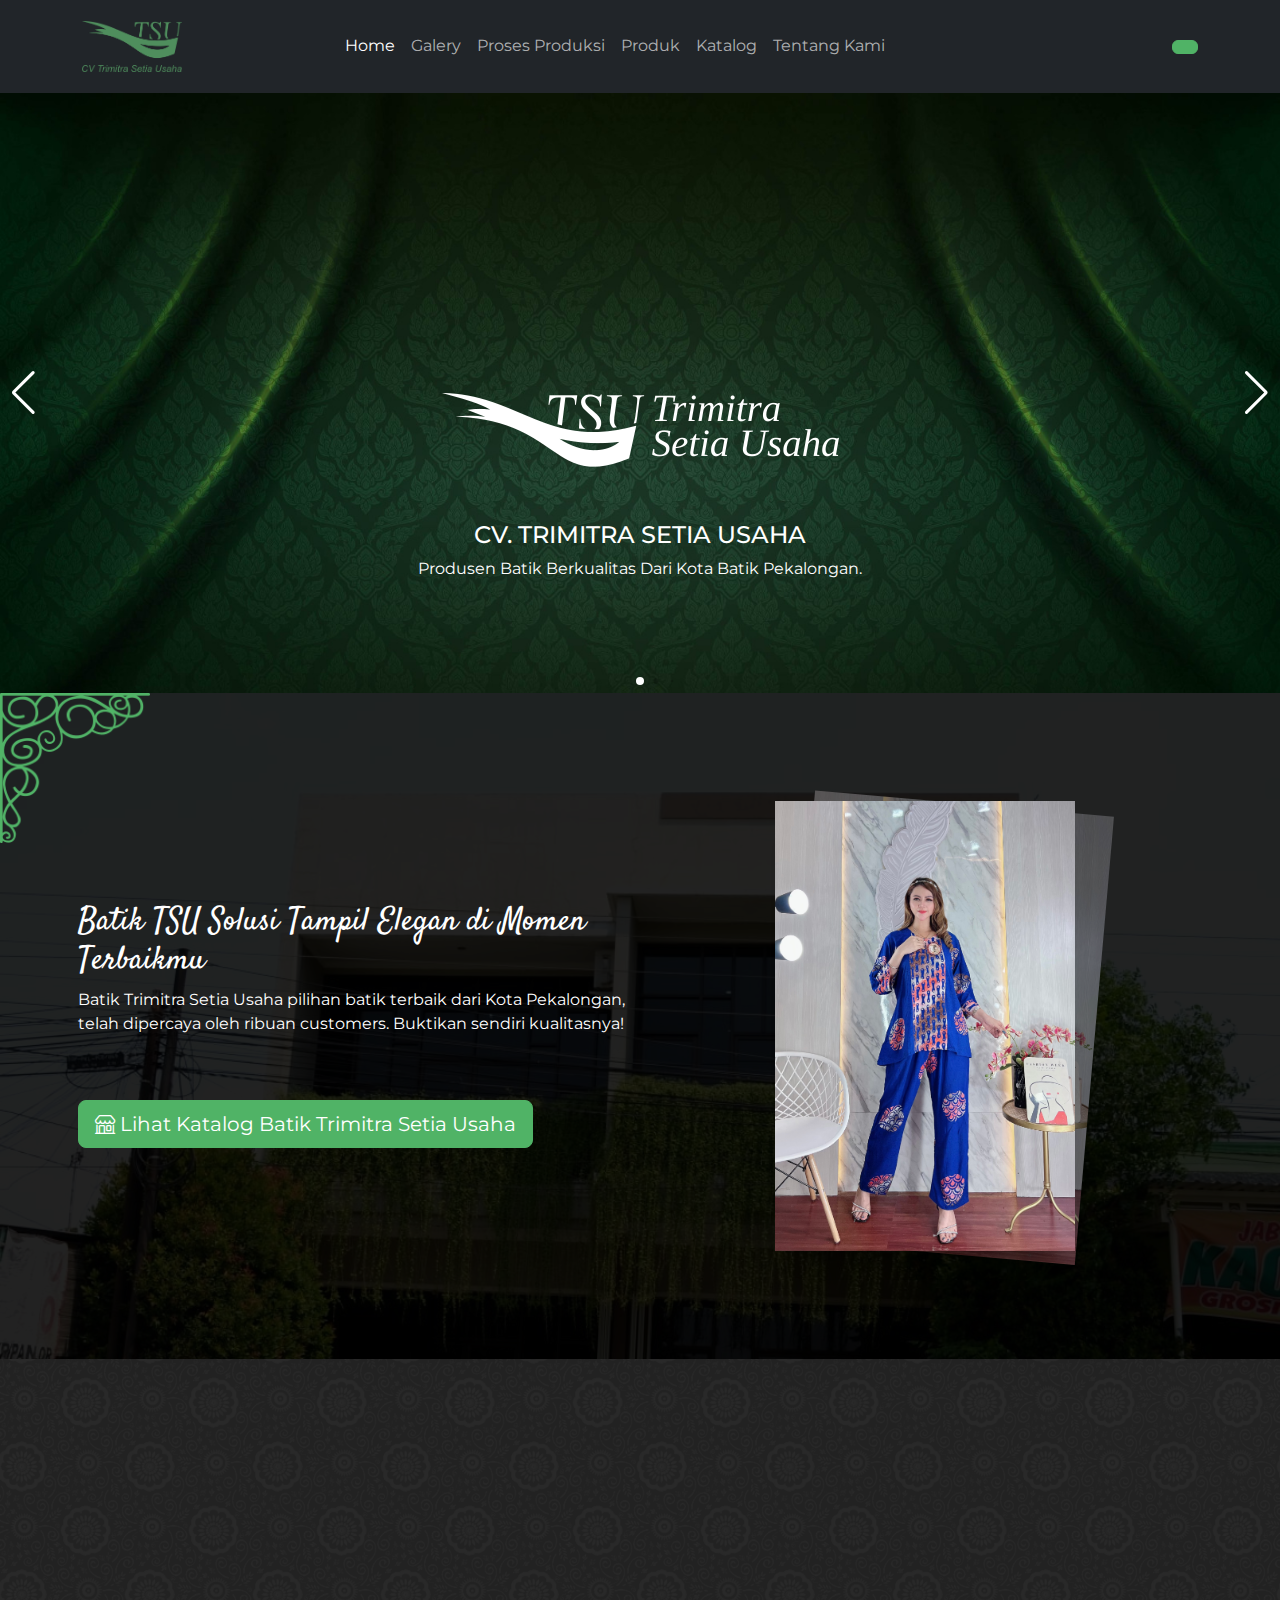
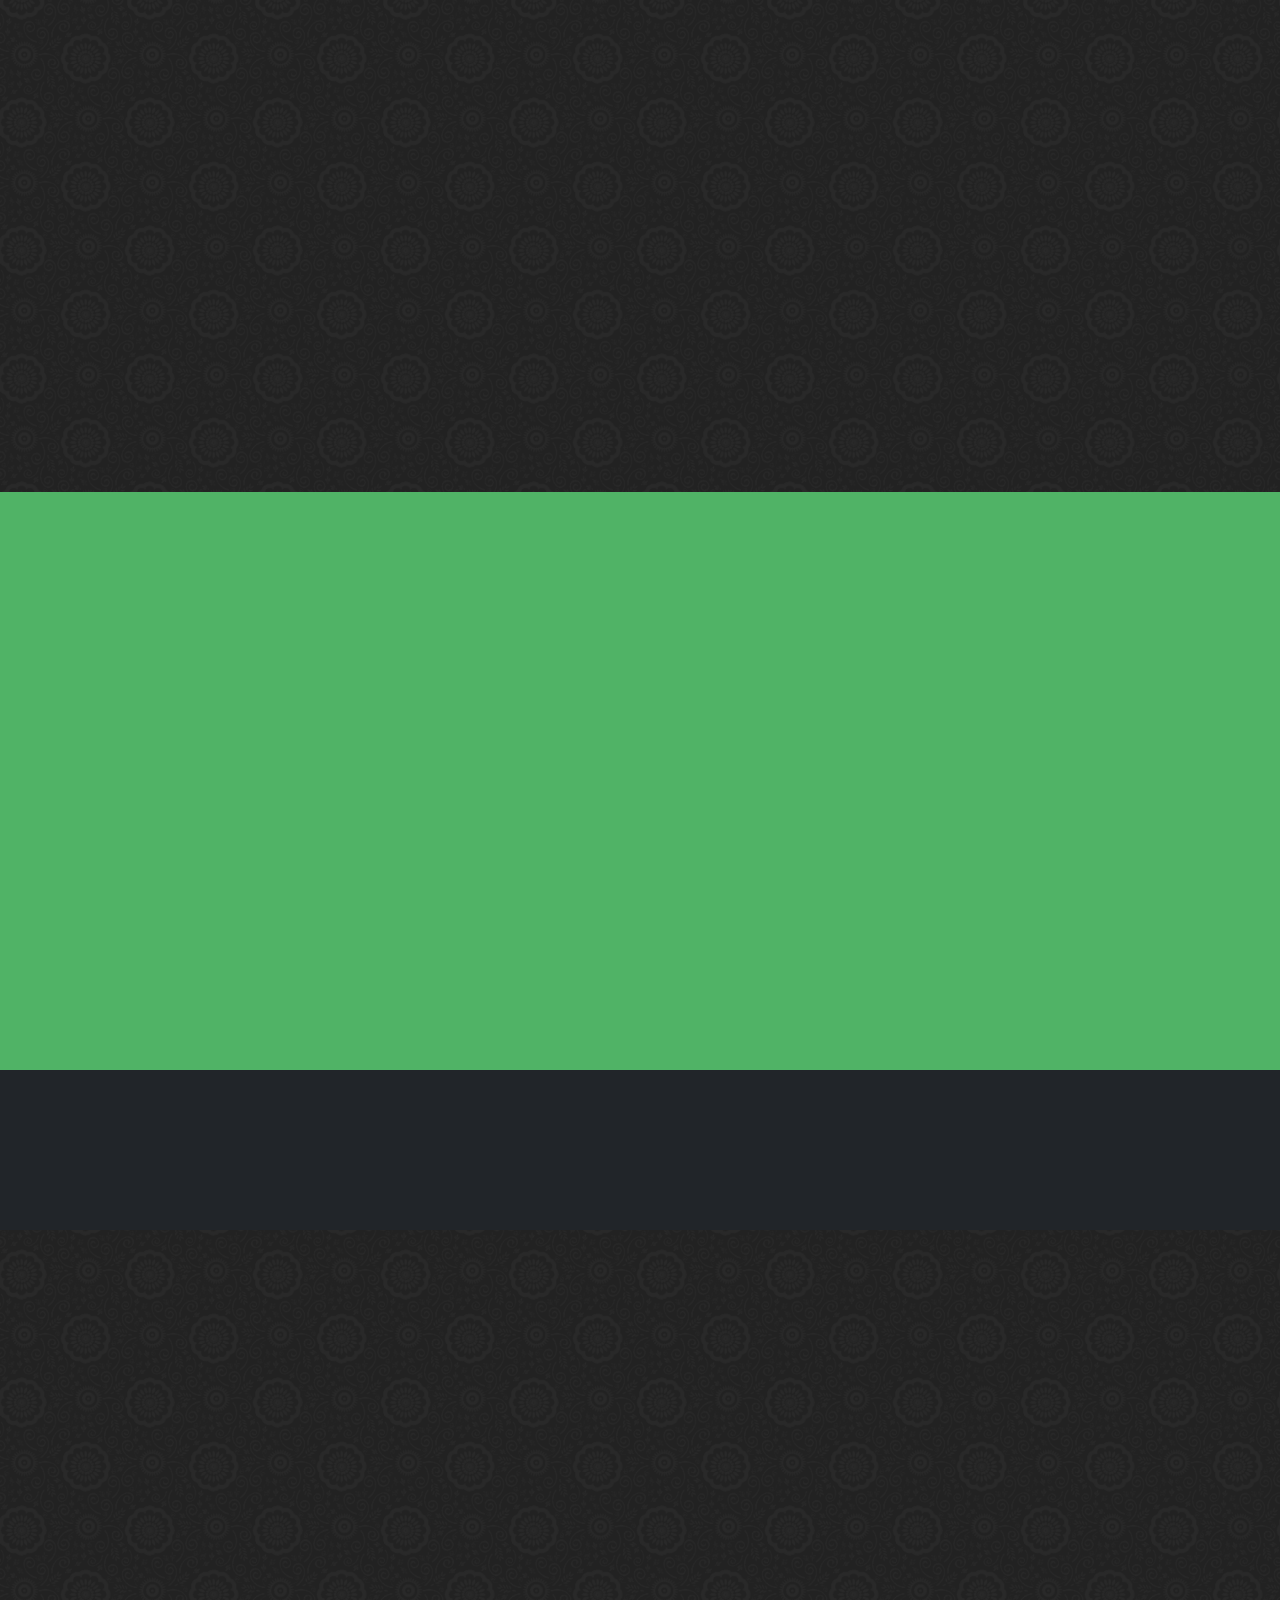
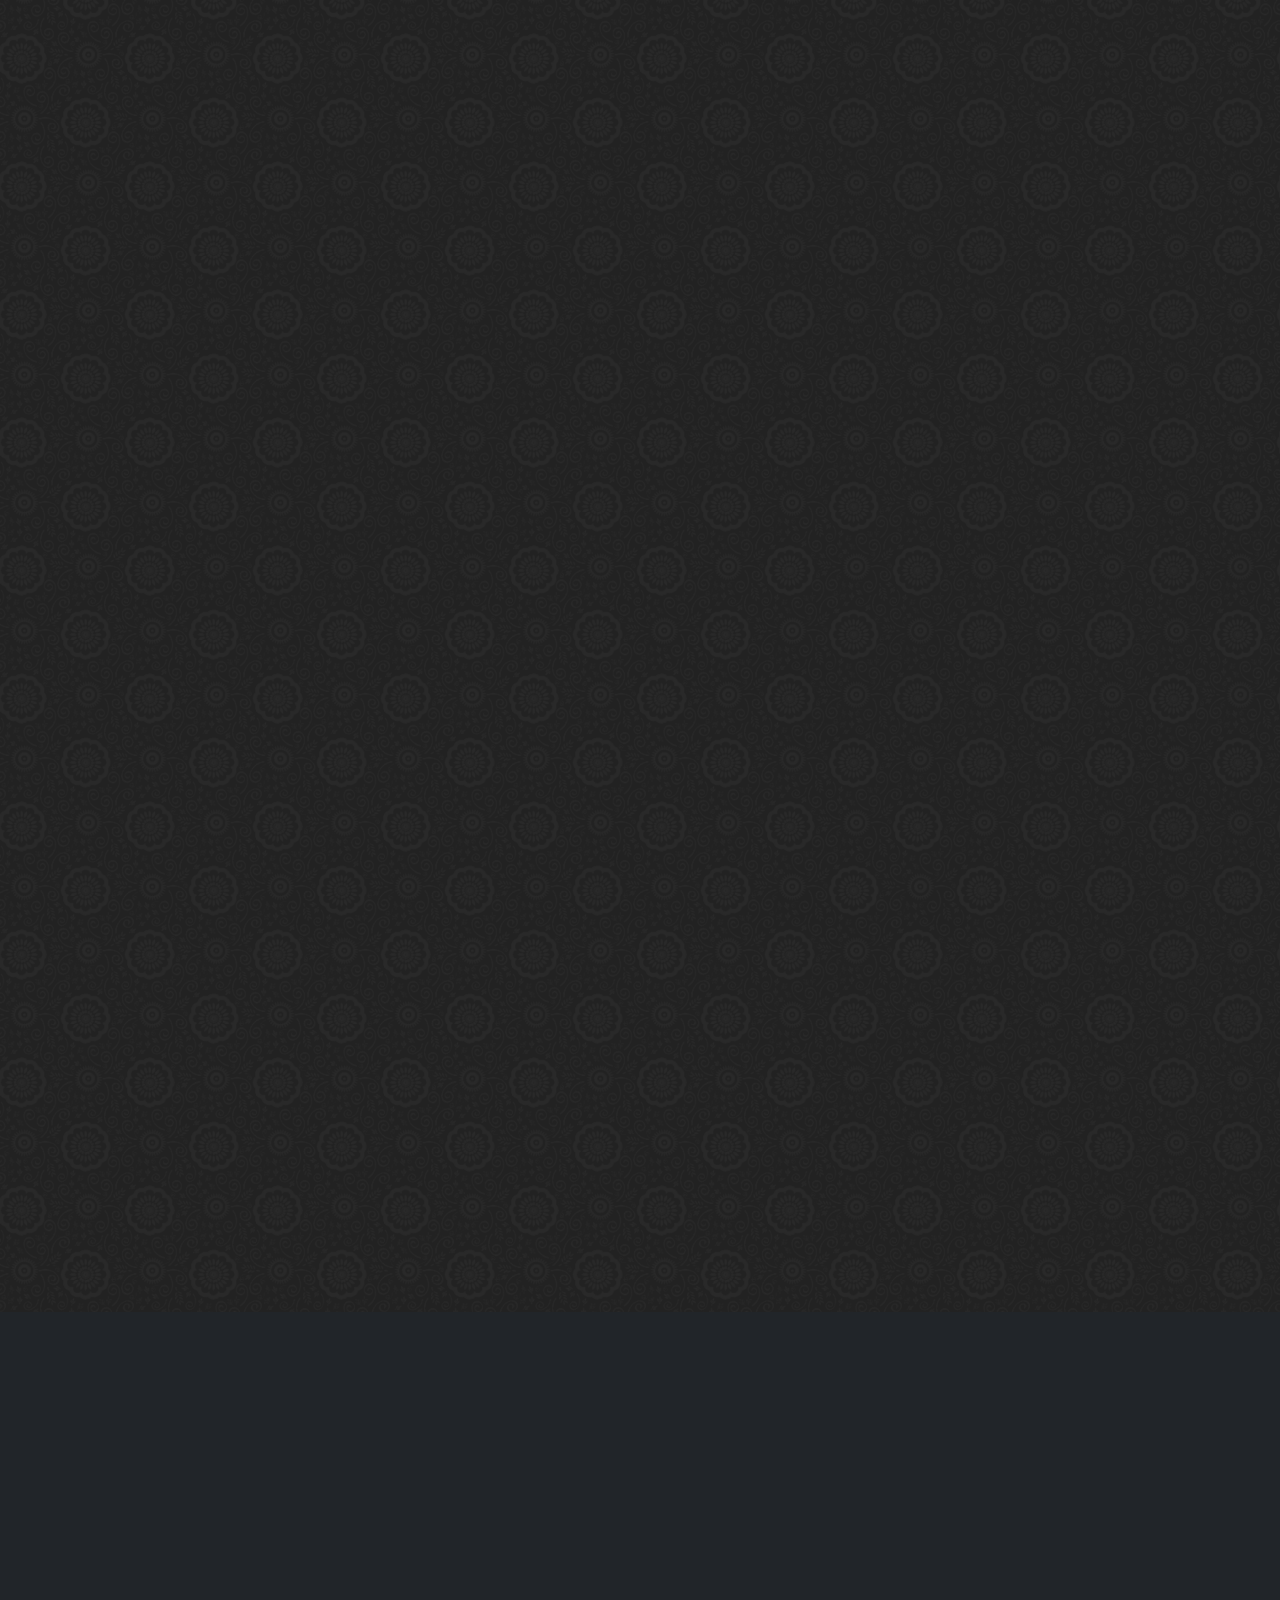
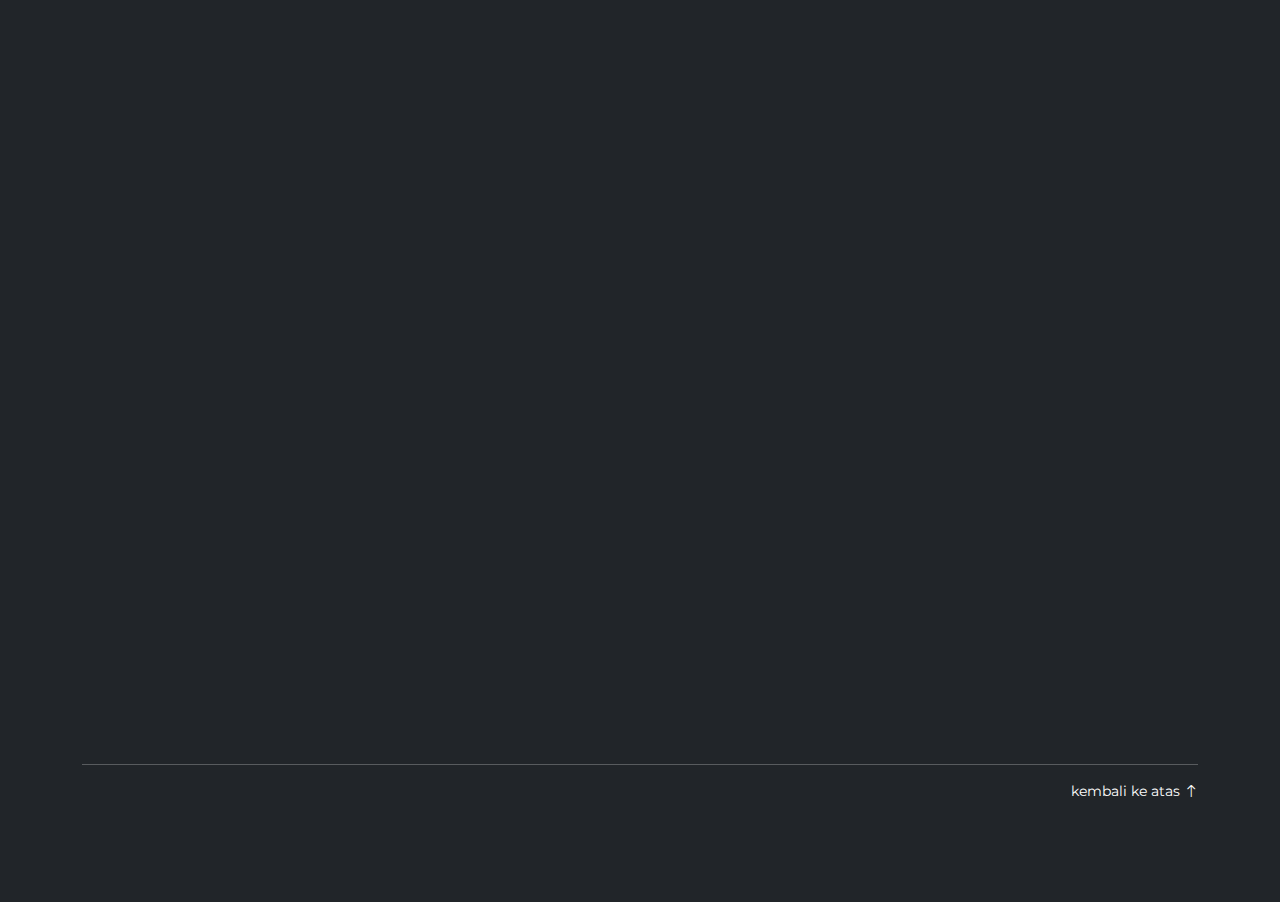
==== commit bd587d77: "refactoring" ====
--- a/index.html
+++ b/index.html
@@ -37,7 +37,7 @@
 	<header id="navbar_top">
 		<nav class="navbar navbar-expand-lg bg-dark py-3">
 			<div class="container">
-				<a class="navbar-brand" href="http://trimitra.apprunweb.com/"><img src="assets/img/brand/green.png" alt="logo" width="100px"></a>
+				<a class="navbar-brand" href="index.html"><img src="assets/img/brand/green.png" alt="logo" width="100px"></a>
 				<button class="navbar-toggler" type="button" data-bs-toggle="collapse" data-bs-target="#navbarSupportedContent" aria-controls="navbarSupportedContent" aria-expanded="false" aria-label="Toggle navigation">
 					<span class="navbar-toggler-icon"></span>
 				</button>
@@ -53,7 +53,7 @@
 							<a class="nav-link " href="proses_produksi.html">Proses Produksi</a>
 						</li>
 						<li class="nav-item">
-							<a class="nav-link " href="proses_produksi.html">Produk</a>
+							<a class="nav-link " href="produk.html">Produk</a>
 						</li>
 						<li class="nav-item">
 							<a class="nav-link " href="katalog.html">Katalog</a>
@@ -125,7 +125,8 @@
 		<div class="container">
 			<div class="row align-items-center">
 				<div class="col-md-6 p-2 text-white wow fadeInUp">
-					<h2 class="font-script">Batik TSU Solusi Tampil Elegan di Momen Terbaikmu</h2><p>Batik Trimitra Setia Usaha pilihan batik terbaik dari Kota Pekalongan, telah dipercaya oleh ribuan customers. Buktikan sendiri kualitasnya!</p>					<a href="http://trimitra.apprunweb.com/katalog" class="btn btn-lg btn-primary mt-5"><i class="bi bi-shop"></i> Lihat Katalog Batik Trimitra Setia Usaha</a>
+					<h2 class="font-script">Batik TSU Solusi Tampil Elegan di Momen Terbaikmu</h2><p>Batik Trimitra Setia Usaha pilihan batik terbaik dari Kota Pekalongan, telah dipercaya oleh ribuan customers. Buktikan sendiri kualitasnya!</p>					
+					<a href="katalog.html" class="btn btn-lg btn-primary mt-5"><i class="bi bi-shop"></i> Lihat Katalog Batik Trimitra Setia Usaha</a>
 				</div>
 				<div class="col-md-6 p-2 wow fadeInUp">
 					<div id="banner-img" class="mt-5 mt-md-0 pt-5 pt-md-0 mx-auto">
@@ -340,7 +341,7 @@
 					</div>
 					<div class="col-md-7 ps-md-5">
 						<h2 class="font-script">TENTANG TRIMITRA SETIA USAHA</h2><p>CV Trimitra Setia Usaha merupakan perusahaan yang bergerak di bidang jasa pelayanan di Indonesia berupa Batik Cetak manual maupun printing. Perusahaan kami berdiri sejak tahun 2000 dan telah berpengalaman dalam memenuhi kebutuhan para pelanggan- pelanggan kami dari dalam negeri maupun luar negeri.Produk buatan kami telah diekspor ke Dubai,Afrika,Mesir,Malaysia dan negara lainnya.CV Trimitra Setia Usaha terus berupaya untuk mengembangkan berbagai macam produk dengan kualitas dan desain yang luar biasa serta memberikan kepuasan untuk pelanggan kami dengan solusi yang tepat. CV Trimitra Setia Usaha mengoperasikan perdagangannya dengan online dan jg offline( ecer maupun perkodian).</p>					
-						<a href="http://trimitra.apprunweb.com/tentang_kami" class="btn btn-outline-light wow fadeInUp"><i class="bi bi-search-heart"></i> Kenali Kami Lebih Dalam</a>
+						<a href="tentang_kami.html" class="btn btn-outline-light wow fadeInUp"><i class="bi bi-search-heart"></i> Kenali Kami Lebih Dalam</a>
 					</div>
 				</div>
 				<div class="text-center mt-5">
@@ -349,52 +350,56 @@
 			</div>
 		</div>
 	</section>
-	<section id="product-list" class="bg-dark">
-		<div class="container">
-			<h2 class="text-uppercase text-center wow fadeInUp font-script mb-4">Produk Terbaru</h2>
+	<section id="product-list" class="bg-dark position-relative">
+		<img src="assets/img/decor/conner.png" class="wow fadeIn position-absolute w-25 top-0 start-0 r-3" style="max-width: 150px;">
+		<img src="assets/img/decor/conner.png" class="wow fadeIn position-absolute w-25 bottom-0 end-0 r-1" style="max-width: 150px;">
+		<img src="assets/img/decor/conner.png" class="wow fadeIn position-absolute w-25 bottom-0 start-0 r-2" style="max-width: 150px;">
+		<img src="assets/img/decor/conner.png" class="wow fadeIn position-absolute w-25 top-0 end-0 " style="max-width: 150px;">
+		<div class="container">
+			<h2 class="text-center wow fadeInUp font-script mb-4">Produk Terbaru</h2>
 			<div class="row mb-5">
 				<div class="col-12 col-sm-6 col-md-4 col-lg-3 p-1 wow fadeInUp" data-wow-delay="0s">
 					<div class="card-product card h-100 shadow">
-						<a href="http://trimitra.apprunweb.com/katalog/detail/12" class="img-product"><img src="http://trimitra.apprunweb.com/uploads/foto/6cfb4a3e14155dcb6b763ebc3bb176ca.jpg" alt="batik dania" class="card-img-top object-fit fit-top" height="300px" ></a>
+						<a href="detail-produk.html" class="img-product"><img src="http://trimitra.apprunweb.com/uploads/foto/6cfb4a3e14155dcb6b763ebc3bb176ca.jpg" alt="batik dania" class="card-img-top object-fit fit-top" height="300px" ></a>
 						<div class="card-body">
 							<small class="text-danger text-decoration-line-through text-secondary">Rp 250.000</small>
 							<small> Rp 225.000</small>
-							<h5 class="mt-2"><a href="http://trimitra.apprunweb.com/katalog/detail/12" class="text-decoration-none ">batik dania</a></h5>
+							<h5 class="mt-2"><a href="detail-produk.html" class="text-decoration-none ">batik dania</a></h5>
 						</div>
 					</div>
 				</div>
 				<div class="col-12 col-sm-6 col-md-4 col-lg-3 p-1 wow fadeInUp" data-wow-delay="0s">
 					<div class="card-product card h-100 shadow">
-						<a href="http://trimitra.apprunweb.com/katalog/detail/8" class="img-product"><img src="http://trimitra.apprunweb.com/uploads/foto/c2a84c53b99df28145c2b53bb20ec717.jpg" alt="MOTIF ALOGA PANJANG BATIK" class="card-img-top object-fit fit-top" height="300px" ></a>
+						<a href="detail-produk.html" class="img-product"><img src="http://trimitra.apprunweb.com/uploads/foto/c2a84c53b99df28145c2b53bb20ec717.jpg" alt="MOTIF ALOGA PANJANG BATIK" class="card-img-top object-fit fit-top" height="300px" ></a>
 						<div class="card-body">
 							<small class="text-danger text-decoration-line-through text-secondary">Rp 250.000</small>
 							<small> Rp 225.000</small>
-							<h5 class="mt-2"><a href="http://trimitra.apprunweb.com/katalog/detail/8" class="text-decoration-none ">MOTIF ALOGA PANJANG BATIK</a></h5>
+							<h5 class="mt-2"><a href="detail-produk.html" class="text-decoration-none ">MOTIF ALOGA PANJANG BATIK</a></h5>
 						</div>
 					</div>
 				</div>
 				<div class="col-12 col-sm-6 col-md-4 col-lg-3 p-1 wow fadeInUp" data-wow-delay="0s">
 					<div class="card-product card h-100 shadow">
-						<a href="http://trimitra.apprunweb.com/katalog/detail/5" class="img-product"><img src="http://trimitra.apprunweb.com/uploads/foto/850456554890b9d9b20afa857316b642.jpg" alt="SCP ABG/DANIA BATIK/BATIK CAP PEKALONGAN/SETELAN BAHAN RAYON" class="card-img-top object-fit fit-top" height="300px" ></a>
+						<a href="detail-produk.html" class="img-product"><img src="http://trimitra.apprunweb.com/uploads/foto/850456554890b9d9b20afa857316b642.jpg" alt="SCP ABG/DANIA BATIK/BATIK CAP PEKALONGAN/SETELAN BAHAN RAYON" class="card-img-top object-fit fit-top" height="300px" ></a>
 						<div class="card-body">
 							<small> Rp 80.000</small>
-							<h5 class="mt-2"><a href="http://trimitra.apprunweb.com/katalog/detail/5" class="text-decoration-none ">SCP ABG/DANIA BATIK/BATIK CAP PEKALONGAN/SETELAN BAHAN RAYON</a></h5>
+							<h5 class="mt-2"><a href="detail-produk.html" class="text-decoration-none ">SCP ABG/DANIA BATIK/BATIK CAP PEKALONGAN/SETELAN BAHAN RAYON</a></h5>
 						</div>
 					</div>
 				</div>
 				<div class="col-12 col-sm-6 col-md-4 col-lg-3 p-1 wow fadeInUp" data-wow-delay="0s">
 					<div class="card-product card h-100 shadow">
-						<a href="http://trimitra.apprunweb.com/katalog/detail/4" class="img-product"><img src="http://trimitra.apprunweb.com/uploads/foto/5422f72636f80e0c25b3c6c5f3a3b590.jpg" alt="DASTER KLOK/BATIK DANIA/DASTER RAYON/BATIK CAP PEKALONGAN" class="card-img-top object-fit fit-top" height="300px" ></a>
+						<a href="detail-produk.html" class="img-product"><img src="http://trimitra.apprunweb.com/uploads/foto/5422f72636f80e0c25b3c6c5f3a3b590.jpg" alt="DASTER KLOK/BATIK DANIA/DASTER RAYON/BATIK CAP PEKALONGAN" class="card-img-top object-fit fit-top" height="300px" ></a>
 						<div class="card-body">
 							<small class="text-danger text-decoration-line-through text-secondary">Rp 79.000</small>
 							<small> Rp 71.100</small>
-							<h5 class="mt-2"><a href="http://trimitra.apprunweb.com/katalog/detail/4" class="text-decoration-none ">DASTER KLOK/BATIK DANIA/DASTER RAYON/BATIK CAP PEKALONGAN</a></h5>
+							<h5 class="mt-2"><a href="detail-produk.html" class="text-decoration-none ">DASTER KLOK/BATIK DANIA/DASTER RAYON/BATIK CAP PEKALONGAN</a></h5>
 						</div>
 					</div>
 				</div>
 			</div>
 			<div class="text-center my-4 wow fadeInUp">
-				<a href="http://trimitra.apprunweb.com/katalog" class="btn btn-lg btn-primary rounded-0"><i class="bi bi-shop"></i> Lihat Katalog</a>
+				<a href="katalog.html" class="btn btn-lg btn-primary rounded-0"><i class="bi bi-shop"></i> Lihat Katalog</a>
 			</div>
 		</div>
 	</section>
@@ -402,9 +407,9 @@
 		<div class="container">
 			<div class="row align-items-start">
 				<div class="col-md-4 py-4 py-md-0">
-					<img src="assets/img/logo/logo-white.png" class="w-50 mb-4" alt="">
-					<p>Saatnya tampil stylish dan trendy dengan batik modern. Bahan berkualitas, inovasi model, harga ramah kantong dan bergaransi.</p>
-					<div class="d-flex ">
+					<img src="assets/img/logo/logo-white.png" class="w-50 mb-4 wow fadeInUp" alt="">
+					<p class="wow fadeInUp">Saatnya tampil stylish dan trendy dengan batik modern. Bahan berkualitas, inovasi model, harga ramah kantong dan bergaransi.</p>
+					<div class="d-flex wow fadeInUp">
 						<a href="https://www.tiktok.com/@sahari.official1?_t=8fBQO5oDKIz&_r=1" class="fs-5 m-2 text-white"><i class="bi bi-tiktok"></i></a>
 						<a href="https://www.instagram.com/batikcaptrimitrapekalongan" class="fs-5 m-2 text-white"><i class="bi bi-instagram"></i></a>
 						<!-- <a href="#" class="fs-5 m-2 text-white"><i class="bi bi-facebook"></i></a> -->
@@ -412,26 +417,21 @@
 					</div>
 				</div>
 				<div class="col-md-4 py-4 py-md-0">
-                   <!--  <h5 class="text-uppercase mb-4">Informasi Lainya</h5>
-                    <a href="#" class="d-block text-white text-decoration-none"><i class="bi bi-link"></i> Informasi Pengiriman</a>
-                    <a href="#" class="d-block text-white text-decoration-none"><i class="bi bi-link"></i> Kebijakan pribadi</a>
-                    <a href="#" class="d-block text-white text-decoration-none"><i class="bi bi-link"></i> Syarat & Ketentuan</a>
-                    <a href="#" class="d-block text-white text-decoration-none"><i class="bi bi-link"></i> Pelayanan pelanggan</a> -->
-                </div>
-                <div class="col-md-4 py-4 py-md-0">
-                	<h5 class="text-uppercase mb-4">KONTAK</h5>
-                	<div class="contact-info mb-2"><i class="me-2 bi bi-telephone"></i> +62 857-0019-7730</div>
-                	<!-- <div class="contact-info mb-2"><i class="me-2 bi bi-envelope-open"></i> batikpekalongan@gmail.com</div> -->
-                	<div class="contact-info mb-2"><i class="me-2 bi bi-pin-map"></i> Jl. Hos Cokroaminoto No.196, Kuripan Lor, Kec. Pekalongan Selatan, Kota Pekalongan, Jawa Tengah 51136</div>
-                </div>
-            </div>
-            <hr class=" mt-5">
-            <div class="d-flex">
-            	<small class="pe-3">hak cipta © Batik Trimitra Setia Usaha 2023 Seluruh hak cipta | tema ini dibuat dengan <i class="bi bi-heart-fill text-danger"></i> </small>
-            	<small class="ms-auto"><a href="#start" class="text-decoration-none text-white">kembali ke atas <i class="bi bi-arrow-up"></i></a></small> 
-            </div>
-        </div>
-    </footer>
+				</div>
+				<div class="col-md-4 py-4 py-md-0">
+					<h5 class="text-uppercase mb-4 wow fadeInUp">KONTAK</h5>
+					<div class="contact-info mb-2 wow fadeInUp"><i class="me-2 bi bi-telephone"></i> +62 857-0019-7730</div>
+					<!-- <div class="contact-info mb-2"><i class="me-2 bi bi-envelope-open"></i> batikpekalongan@gmail.com</div> -->
+					<div class="contact-info mb-2 wow fadeInUp"><i class="me-2 bi bi-pin-map"></i> Jl. Hos Cokroaminoto No.196, Kuripan Lor, Kec. Pekalongan Selatan, Kota Pekalongan, Jawa Tengah 51136</div>
+				</div>
+			</div>
+			<hr class=" mt-5">
+			<div class="d-flex">
+				<small class="pe-3 wow fadeInUp">hak cipta © Batik Trimitra Setia Usaha 2023 Seluruh hak cipta | tema ini dibuat dengan <i class="bi bi-heart-fill text-danger"></i> </small>
+				<small class="ms-auto"><a href="#start" class="text-decoration-none text-white">kembali ke atas <i class="bi bi-arrow-up"></i></a></small> 
+			</div>
+		</div>
+	</footer>
     <script src="assets/js/vendors/bootstrap.bundle.min.js"></script>
     <script src="assets/js/scroll-to-topnav.js"></script>
     <script type="text/javascript" src="//translate.google.com/translate_a/element.js?cb=googleTranslateElementInit"></script>
@@ -443,7 +443,7 @@
     		slidesPerView: 1,
     		spaceBetween: 30,
     		loop: true,
-    		effect: "fade",
+    		// effect: "fade",
     		autoplay: {
     			delay: 5500,
     			disableOnInteraction: false,
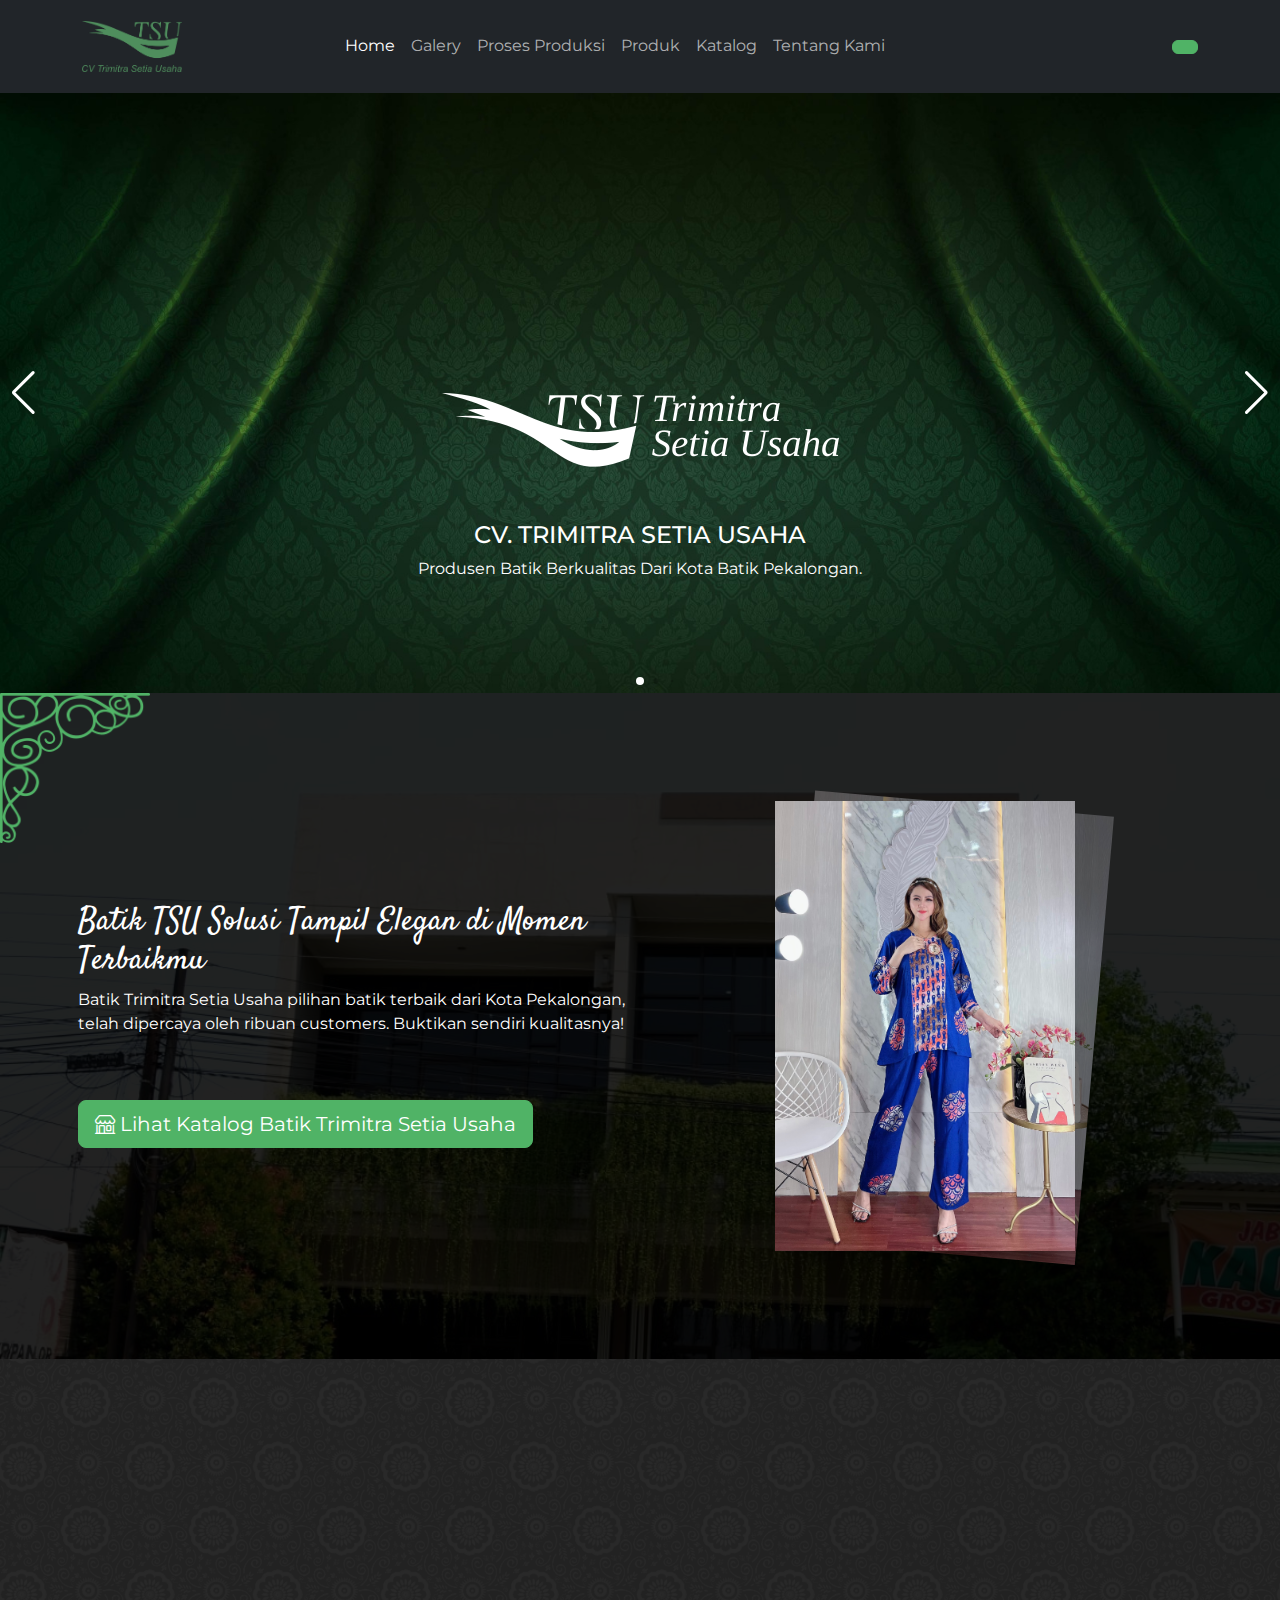
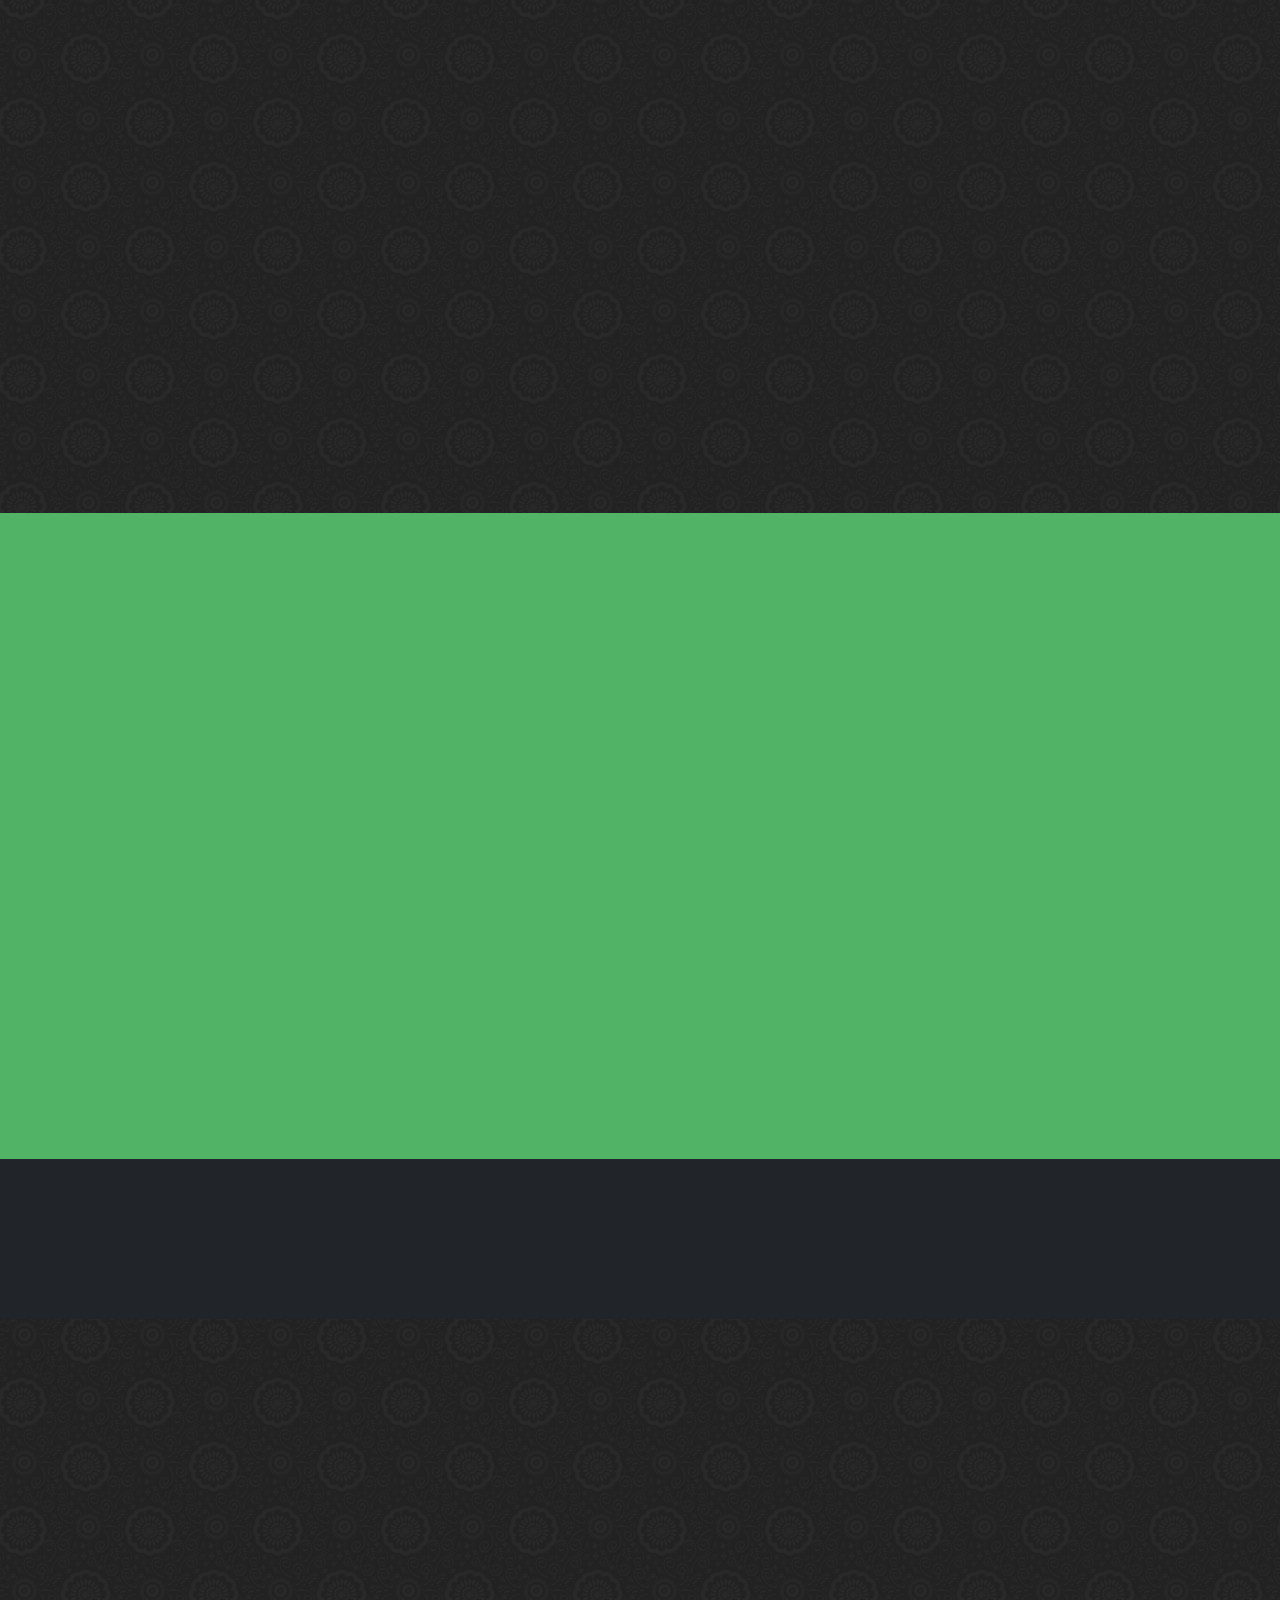
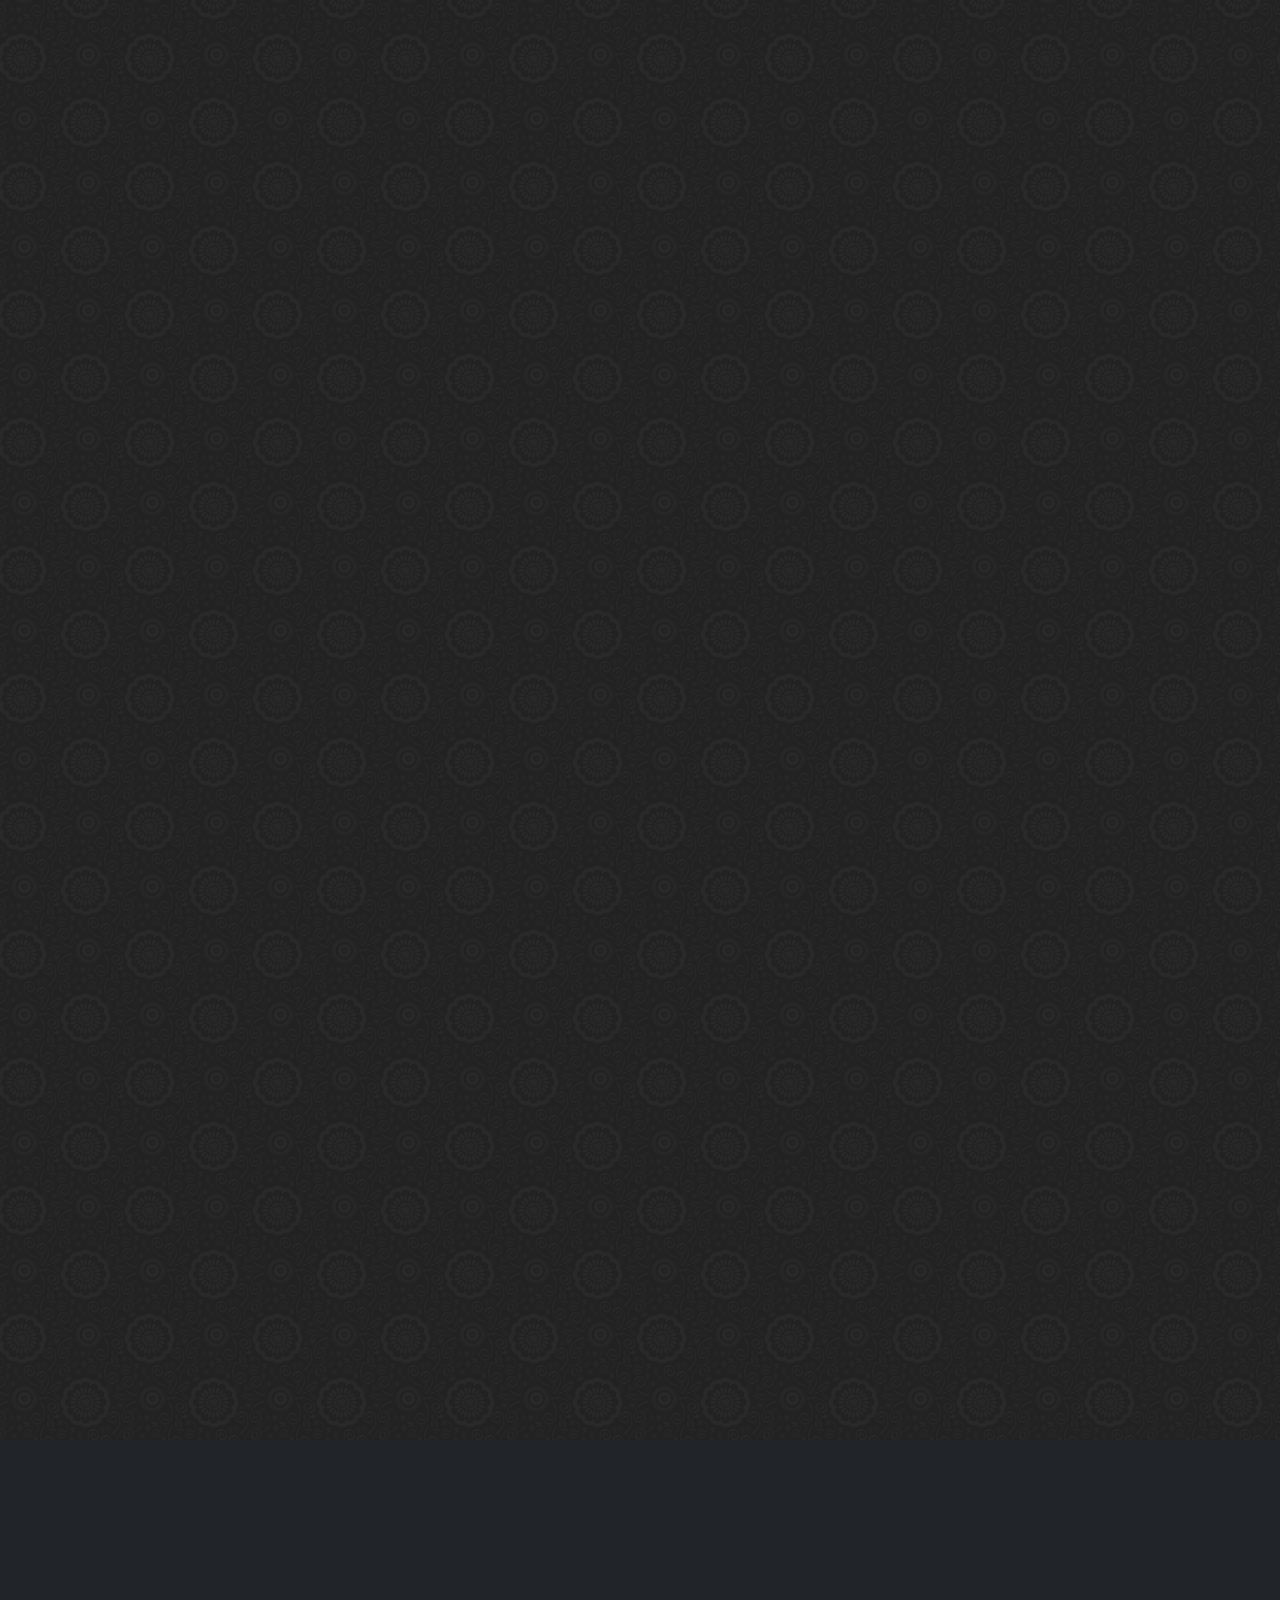
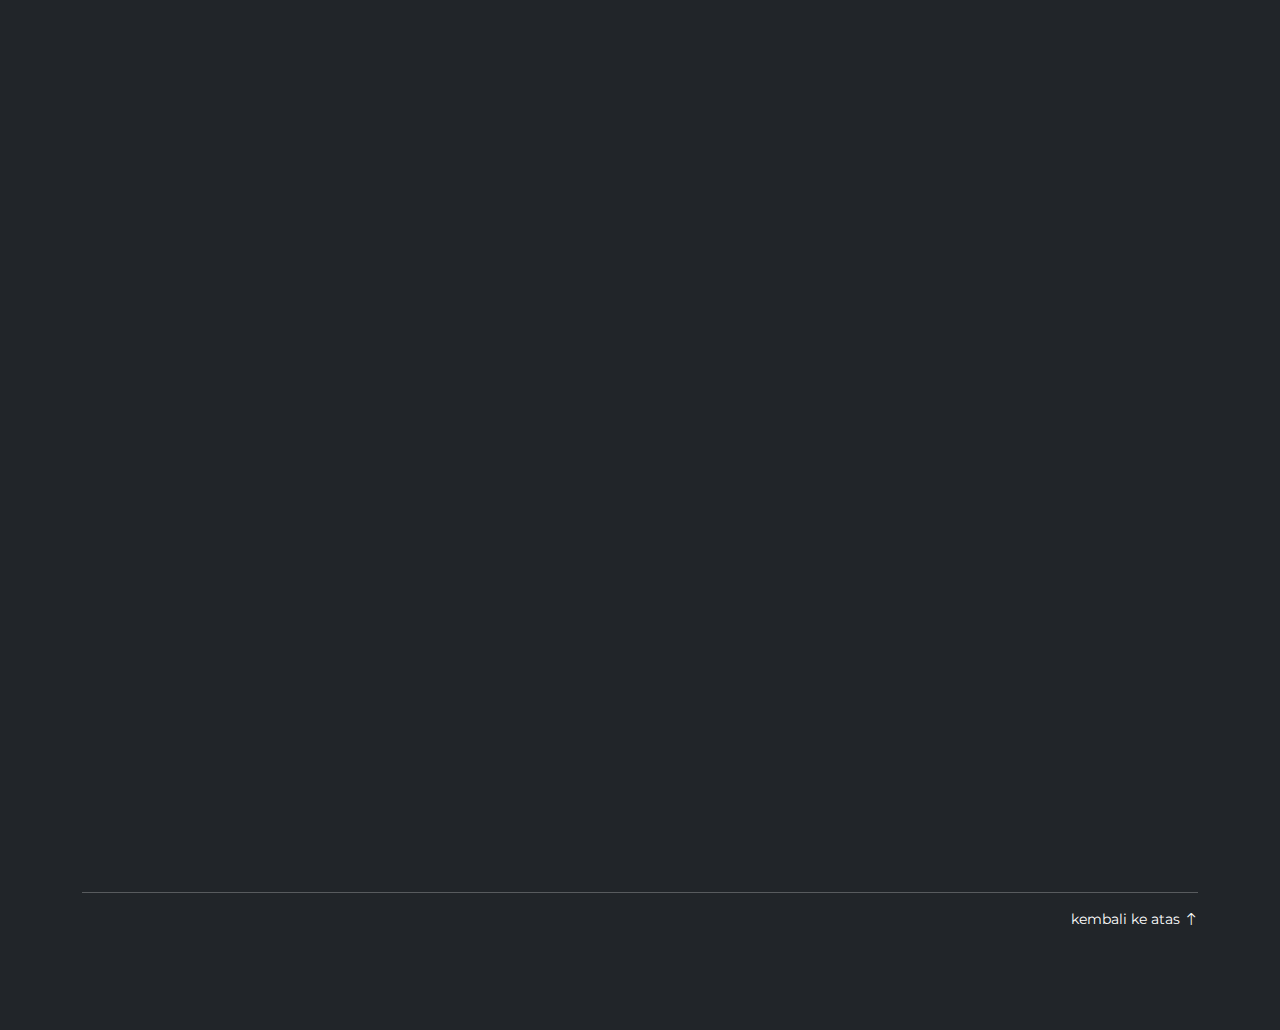
==== commit be6bb7dc: "fix dekorasi" ====
--- a/index.html
+++ b/index.html
@@ -142,8 +142,8 @@
 	<!-- produk dan layanan -->
 	<section class="text-white position-relative">
 		<div class="container">
-			<div class="text-center mb-4 wow fadeInUp">
-				<img src="assets/img/decor/center-1.png" class="img-fluid w-25">
+			<div class="text-center mb-4 px-5 wow fadeInUp">
+				<img src="assets/img/decor/center-1.png" class="img-fluid">
 			</div>
 			<div class="row flex-sm-row-reverse align-items-md-center">
 				<div class="col-md-10 m-auto text-center wow fadeInUp">
@@ -197,8 +197,8 @@
 	<!-- ecommerce -->
 	<section class="bg-primary text-white">
 		<div class="container">
-			<div class="text-center mb-5 wow fadeInUp">
-				<img src="assets/img/decor/center-3.png" class="img-fluid w-25">
+			<div class="text-center mb-5 px-5 wow fadeInUp">
+				<img src="assets/img/decor/center-3.png" class="img-fluid">
 			</div>
 			<div class="row flex-sm-row-reverse align-items-md-center">
 				<div class="col-12 col-sm-10 wow fadeInUp">
@@ -209,8 +209,8 @@
 					</a>
 				</div>
 			</div>
-			<div class="text-center mt-5 wow fadeInUp">
-				<img src="assets/img/decor/center-3.png" class="img-fluid r-2 w-25">
+			<div class="text-center mt-5 px-5 wow fadeInUp">
+				<img src="assets/img/decor/center-3.png" class="img-fluid r-2">
 			</div>
 		</div>
 	</section>
@@ -332,8 +332,8 @@
 	<section class="text-white">
 		<div class="container">
 			<div class="p-5 bg-dark shadow-lg wow fadeInUp">
-				<div class="text-center mb-5">
-					<img src="assets/img/decor/center-2.png" class="img-fluid w-25">
+				<div class="text-center mb-5 px-5">
+					<img src="assets/img/decor/center-2.png" class="img-fluid">
 				</div>
 				<div class="row align-items-start">
 					<div class="col-md-5 wow fadeInUp">
@@ -344,8 +344,8 @@
 						<a href="tentang_kami.html" class="btn btn-outline-light wow fadeInUp"><i class="bi bi-search-heart"></i> Kenali Kami Lebih Dalam</a>
 					</div>
 				</div>
-				<div class="text-center mt-5">
-					<img src="assets/img/decor/center-2.png" class="img-fluid w-25 r-2">
+				<div class="text-center mt-5 px-5">
+					<img src="assets/img/decor/center-2.png" class="img-fluid r-2">
 				</div>
 			</div>
 		</div>
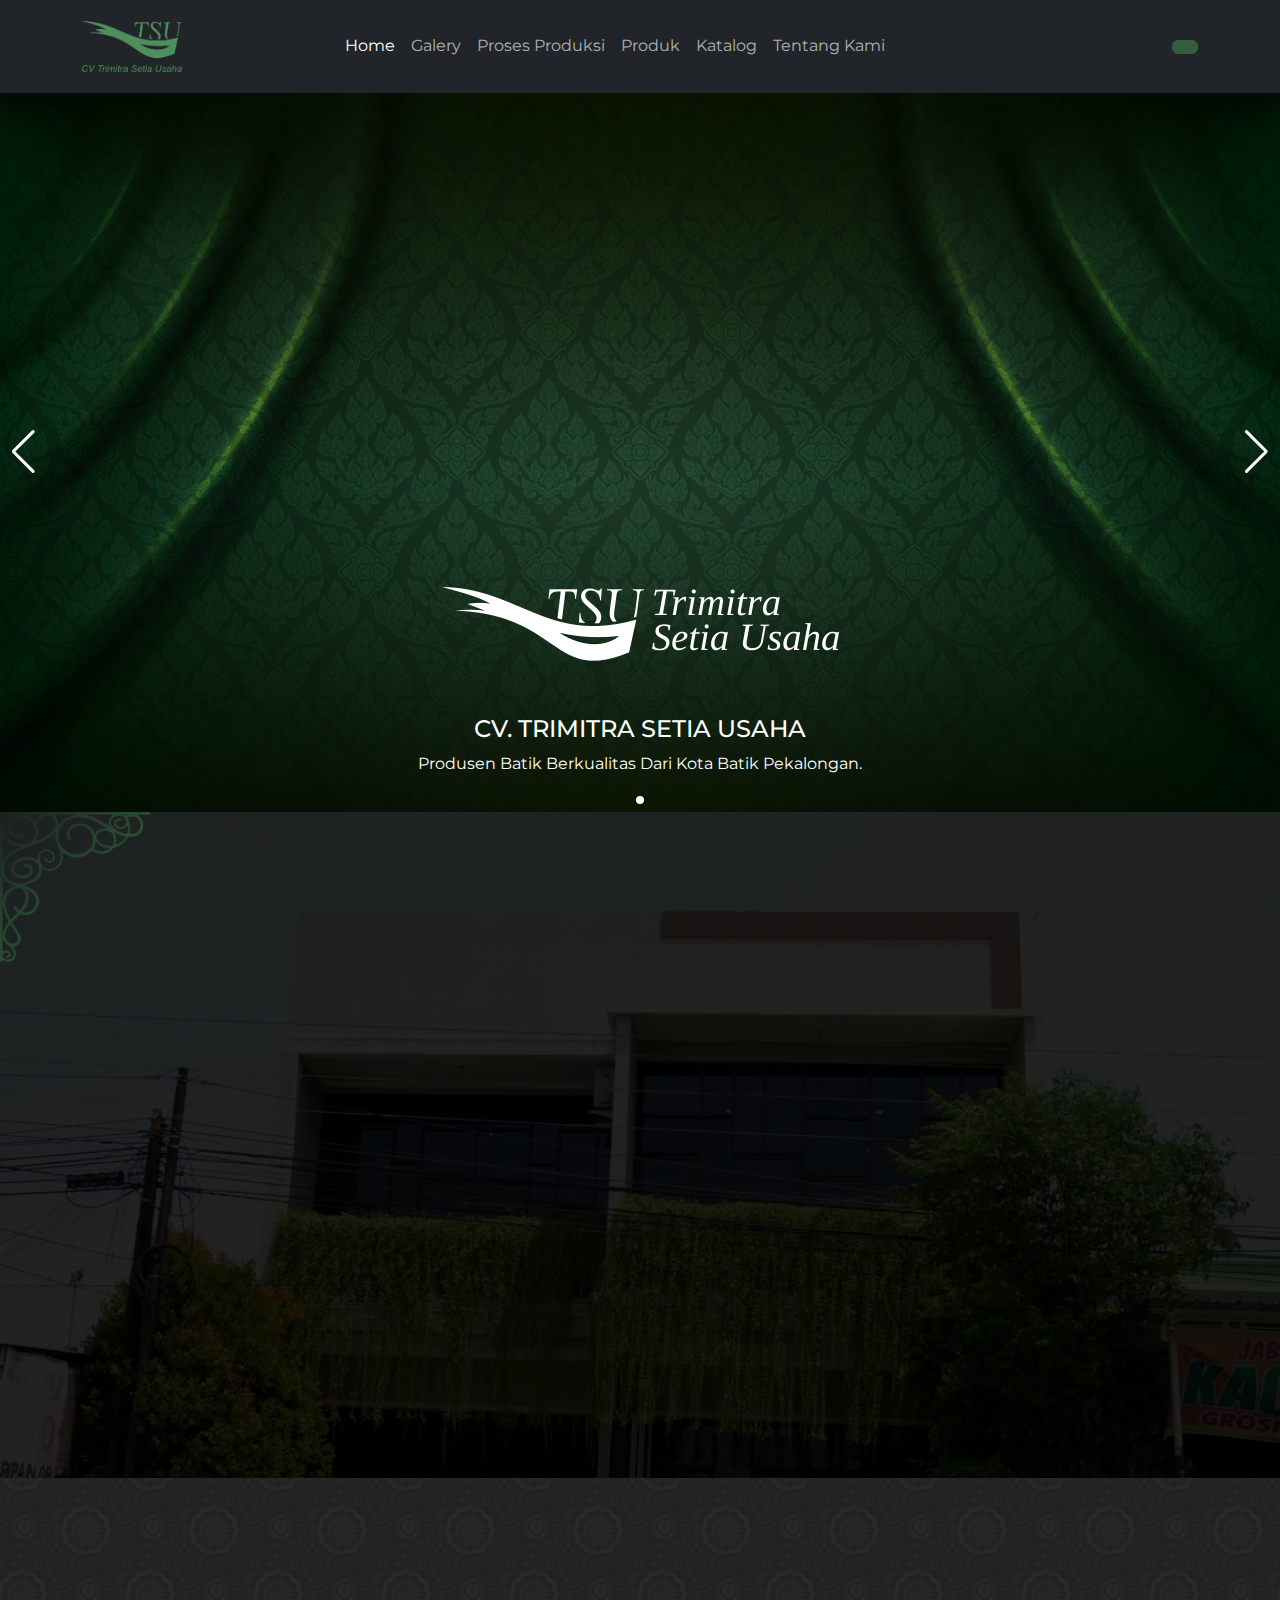
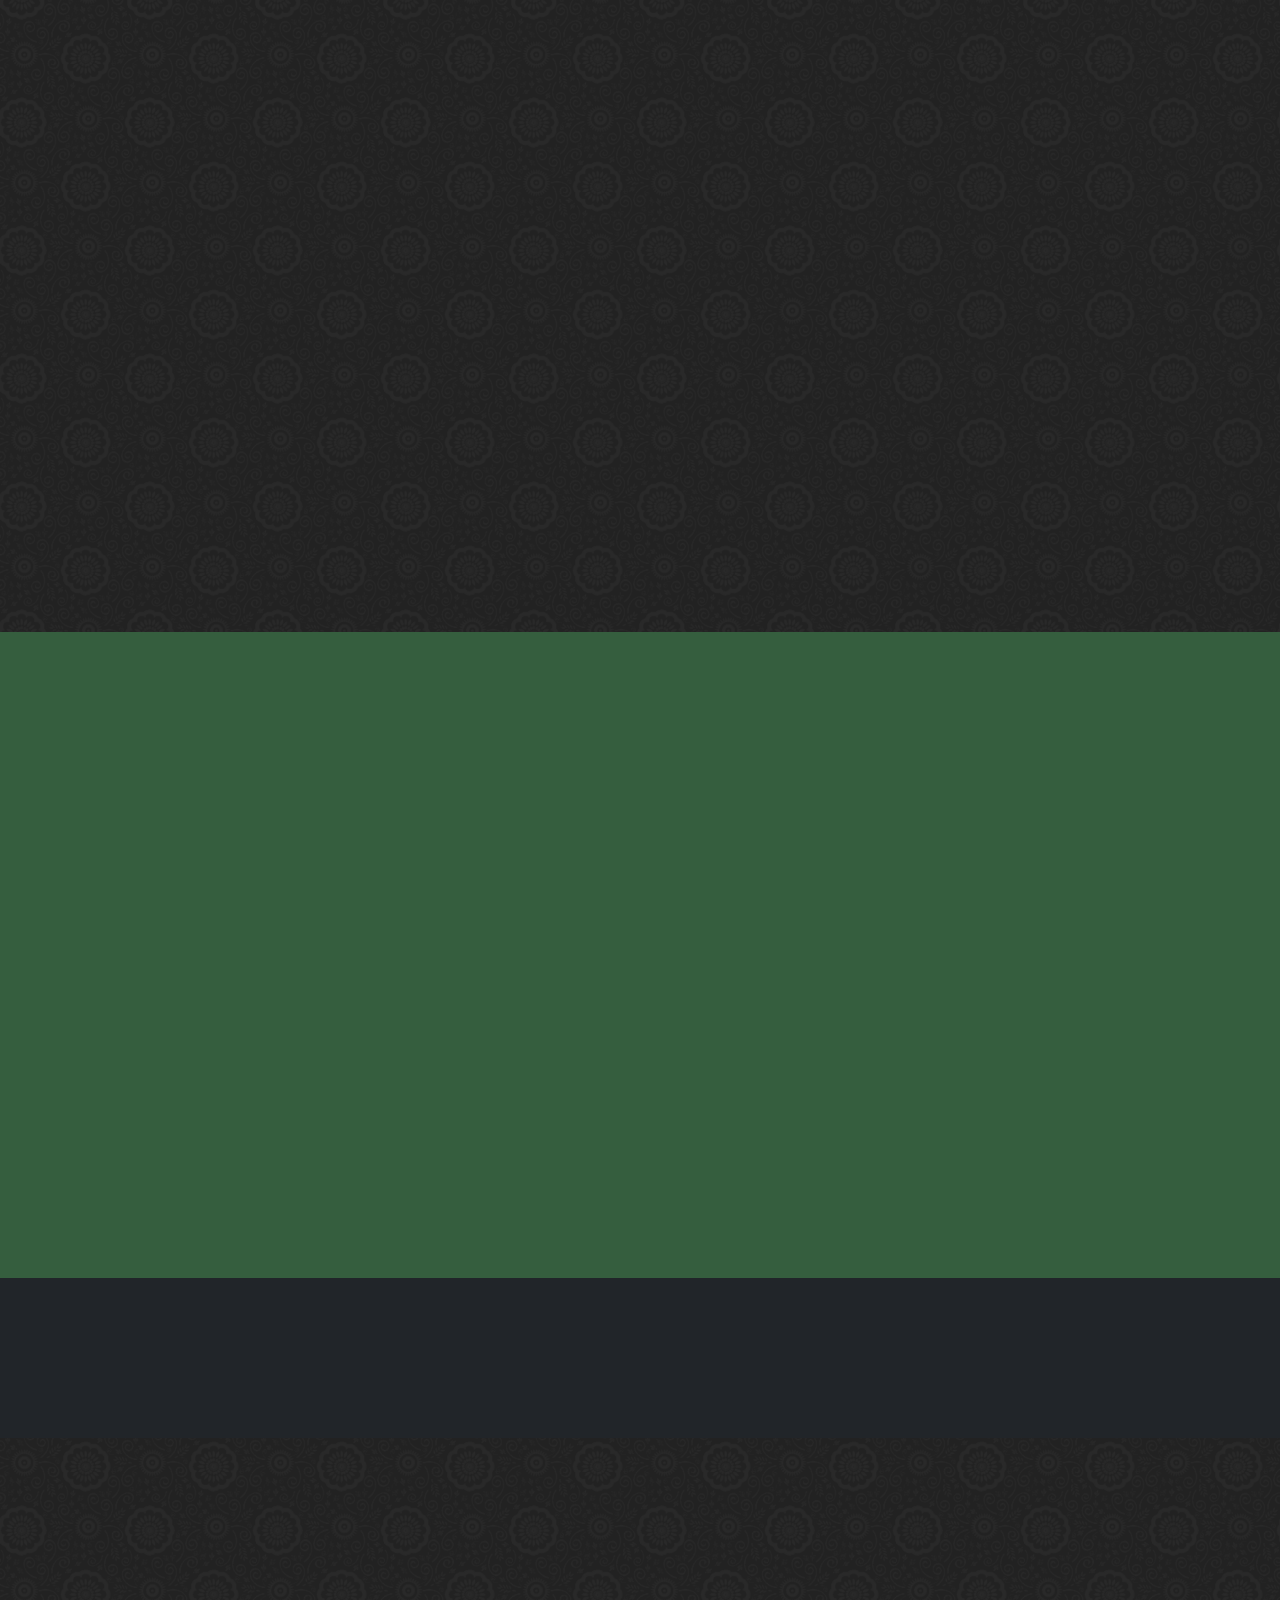
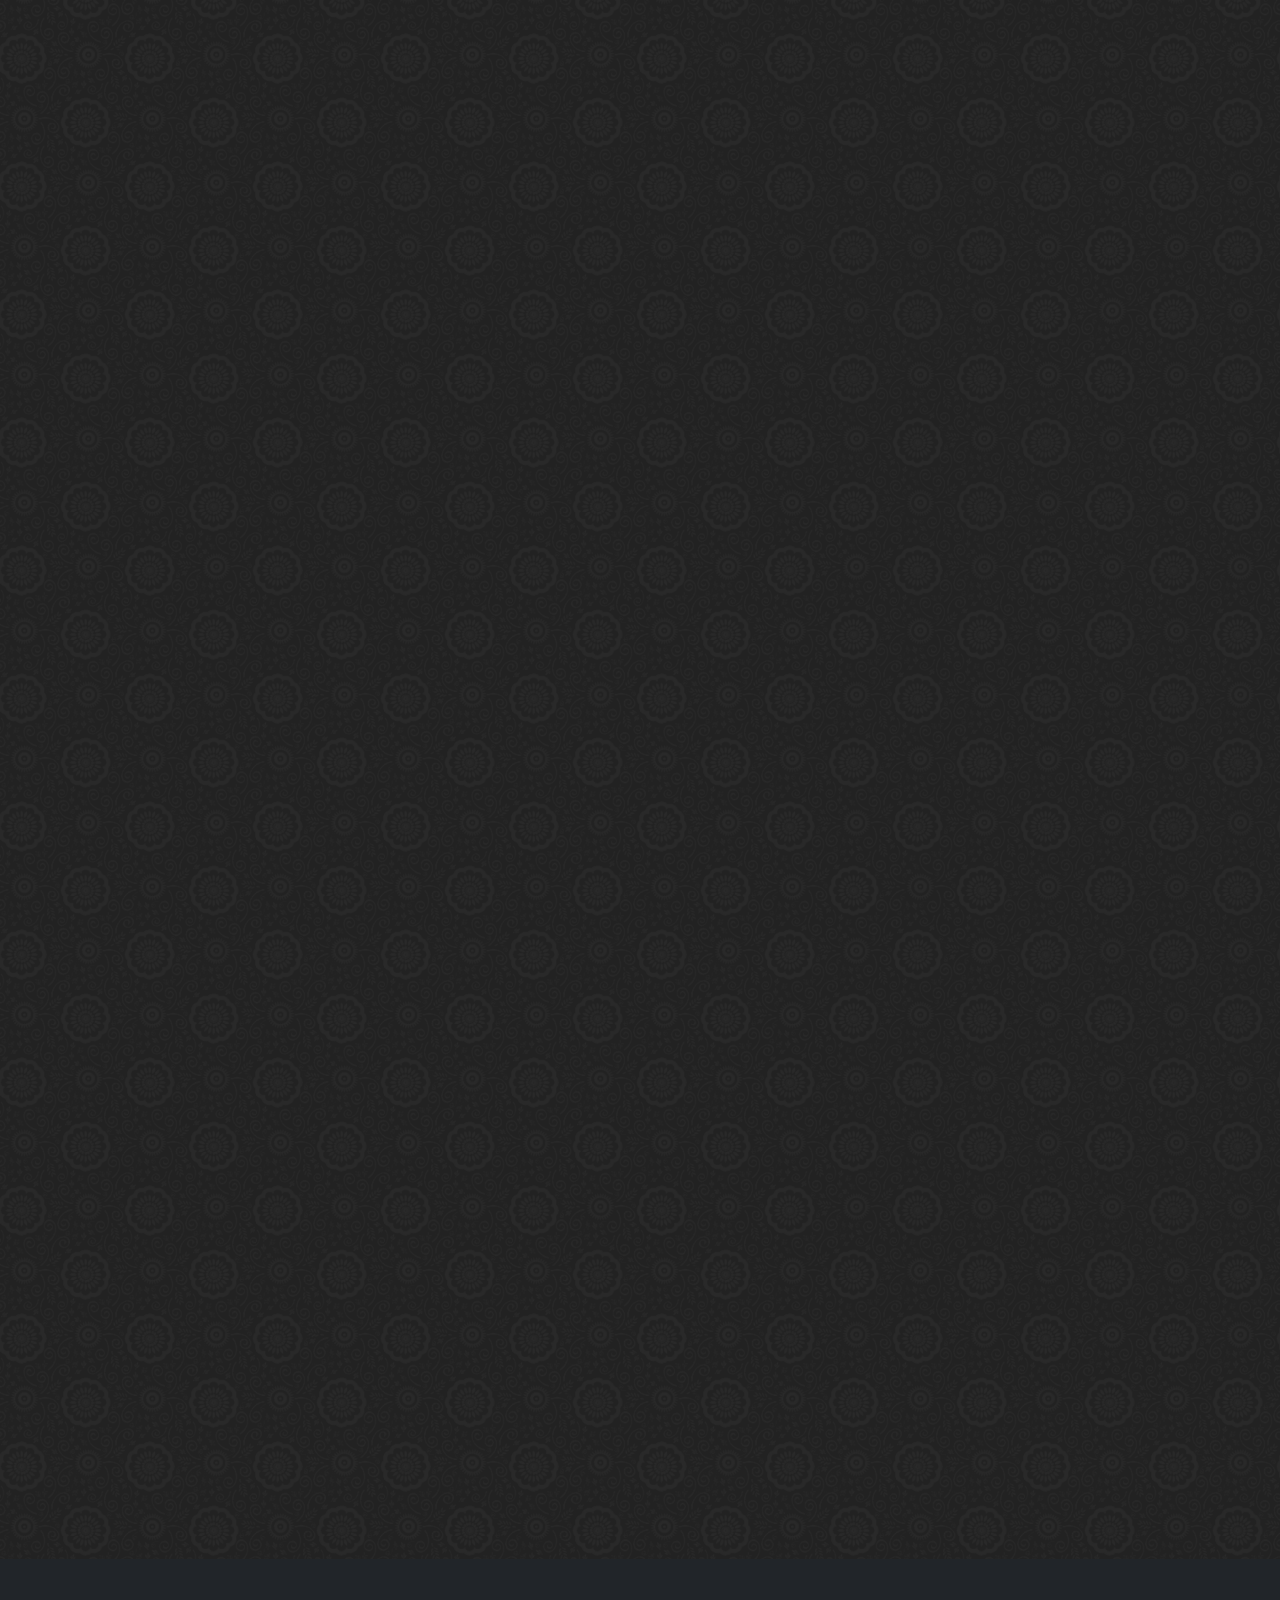
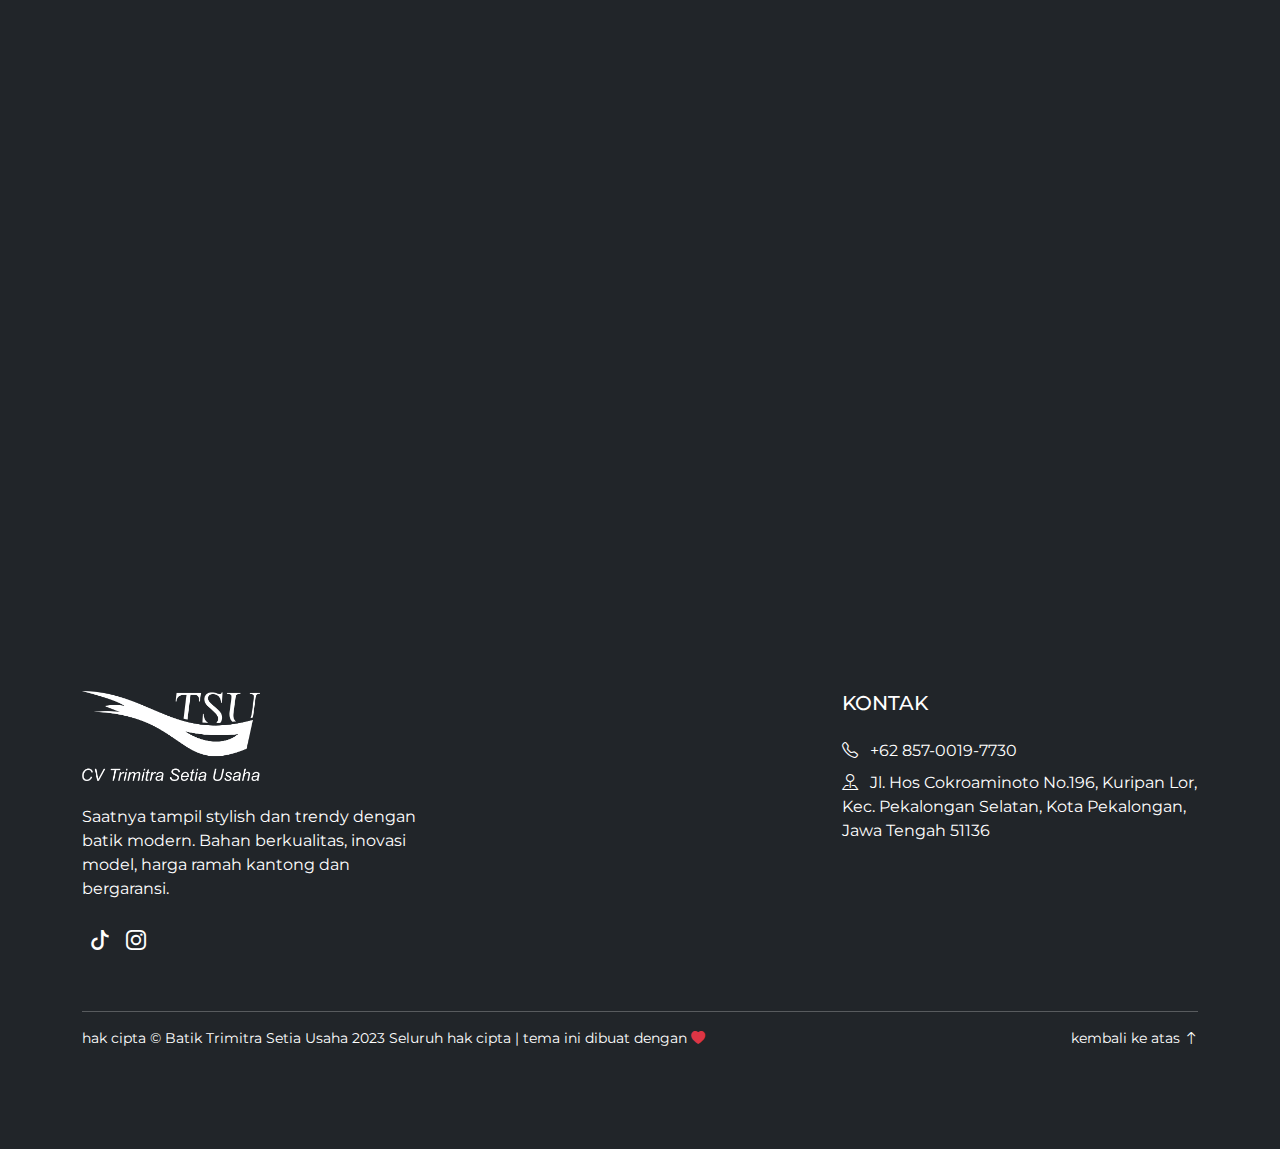
==== commit a08fdcf6: "revisi 1" ====
--- a/index.html
+++ b/index.html
@@ -22,7 +22,7 @@
 	<meta name="msapplication-TileImage" content="assets/img/brand/icon-no-label/favicon.ico" />
 
 	<!-- CSS -->
-	<link rel="stylesheet" href="assets/css/vendors/bootstrap-5.3.2.css">
+	<link rel="stylesheet" href="assets/css/vendors/bootstrap-5.3.0.css">
 	<link rel="stylesheet" href="assets/css/vendors/bootstrap-icons.min.css">
 	<!-- CUSTOM & PLUGINS -->
 	<link rel="stylesheet" href="assets/css/app.css">
@@ -37,7 +37,7 @@
 	<header id="navbar_top">
 		<nav class="navbar navbar-expand-lg bg-dark py-3">
 			<div class="container">
-				<a class="navbar-brand" href="index.html"><img src="assets/img/brand/green.png" alt="logo" width="100px"></a>
+				<a class="navbar-brand" href="http://trimitra.apprunweb.com/"><img src="assets/img/brand/green.png" alt="logo" width="100px"></a>
 				<button class="navbar-toggler" type="button" data-bs-toggle="collapse" data-bs-target="#navbarSupportedContent" aria-controls="navbarSupportedContent" aria-expanded="false" aria-label="Toggle navigation">
 					<span class="navbar-toggler-icon"></span>
 				</button>
@@ -76,8 +76,8 @@
 			<div class="swiper-wrapper">
 				<div class="swiper-slide">
 					<div class="position-relative w-100">
-						<img src="assets/img/banner/slide.jpeg" class="object-fit fit-top filter-dark" width="100%" height="600px">
-						<div class="w-100 position-absolute top-50">
+						<img src="assets/img/banner/slide.jpeg" class="img-fluid filter-dark" width="100%">
+						<div class="w-100 position-absolute" style="bottom: 20px">
 							<div class="text-center mb-5 wow fadeInUp">
 								<img src="assets/img/brand/white-horizon.png" alt="">
 							</div>
@@ -89,7 +89,7 @@
 					</div>
 				</div><div class="swiper-slide">
 					<div class="position-relative w-100">
-						<img src="assets/img/banner/slide2.jpg" class="object-fit fit-top filter-dark" width="100%" height="600px">
+						<img src="assets/img/banner/slide2.jpg" class="img-fluid filter-dark" width="100%">
 						<div class="w-100 position-absolute" style="bottom: 20px">
 							<div class="container text-center text-white">
 								<div class="d-inline-block bg-dark p-3">
@@ -101,7 +101,7 @@
 					</div>
 				</div><div class="swiper-slide">
 					<div class="position-relative w-100">
-						<img src="assets/img/banner/slide3.jpg" class="object-fit fit-top filter-dark" width="100%" height="600px">
+						<img src="assets/img/banner/slide3.jpg" class="img-fluid filter-dark" width="100%">
 						<div class="w-100 position-absolute" style="bottom: 20px">
 							<div class="container text-center text-white">
 								<div class="d-inline-block bg-dark p-3">
@@ -120,13 +120,12 @@
 	</section>
 	<!-- banner lama -->
 	<section id="old-banner" class="position-relative">
-		<img src="assets/img/decor/conner.png" class="position-absolute w-25 top-0 start-0 r-3 wow fadeIn" style="max-width: 150px;">
-		<img src="assets/img/decor/conner.png" class="position-absolute w-25 bottom-0 end-0 r-1 wow fadeIn" style="max-width: 150px;">
+		<img src="assets/img/decor/corner-a.png" class="position-absolute w-25 top-0 start-0 r-3 wow fadeIn" style="max-width: 150px;">
+		<img src="assets/img/decor/corner-a.png" class="position-absolute w-25 bottom-0 end-0 r-1 wow fadeIn" style="max-width: 150px;">
 		<div class="container">
 			<div class="row align-items-center">
 				<div class="col-md-6 p-2 text-white wow fadeInUp">
-					<h2 class="font-script">Batik TSU Solusi Tampil Elegan di Momen Terbaikmu</h2><p>Batik Trimitra Setia Usaha pilihan batik terbaik dari Kota Pekalongan, telah dipercaya oleh ribuan customers. Buktikan sendiri kualitasnya!</p>					
-					<a href="katalog.html" class="btn btn-lg btn-primary mt-5"><i class="bi bi-shop"></i> Lihat Katalog Batik Trimitra Setia Usaha</a>
+					<h2 class="font-script">Batik TSU Solusi Tampil Elegan di Momen Terbaikmu</h2><p>Batik Trimitra Setia Usaha pilihan batik terbaik dari Kota Pekalongan, telah dipercaya oleh ribuan customers. Buktikan sendiri kualitasnya!</p>					<a href="http://trimitra.apprunweb.com/katalog" class="btn btn-lg btn-primary mt-5"><i class="bi bi-shop"></i> Lihat Katalog Batik Trimitra Setia Usaha</a>
 				</div>
 				<div class="col-md-6 p-2 wow fadeInUp">
 					<div id="banner-img" class="mt-5 mt-md-0 pt-5 pt-md-0 mx-auto">
@@ -142,8 +141,8 @@
 	<!-- produk dan layanan -->
 	<section class="text-white position-relative">
 		<div class="container">
-			<div class="text-center mb-4 px-5 wow fadeInUp">
-				<img src="assets/img/decor/center-1.png" class="img-fluid">
+			<div class="text-center mb-4 wow fadeInUp">
+				<img src="assets/img/decor/center-1.png" class="img-fluid" style="max-width: 50%;">
 			</div>
 			<div class="row flex-sm-row-reverse align-items-md-center">
 				<div class="col-md-10 m-auto text-center wow fadeInUp">
@@ -153,7 +152,7 @@
 					<div class="row align-items-md-center">
 						<div class="col-6 col-sm-6 col-md-3 p-3 text-center wow fadeInUp">
 							<div class="position-relative">
-								<img src="assets/img/decor/circle.png" class="img-fluid spin shadow-lg rounded-circle">
+								<img src="assets/img/decor/circle.png" class="img-fluid spin dekor-produk shadow-lg rounded-circle">
 								<div class="position-absolute w-100 text-center" style="top: 40%">
 									<h3 class="p-0 m-0">MAXI</h3>
 									<p>DRESS</p>
@@ -162,7 +161,7 @@
 						</div>
 						<div class="col-6 col-sm-6 col-md-3 p-3 text-center wow fadeInUp">
 							<div class="position-relative">
-								<img src="assets/img/decor/circle.png" class="img-fluid spin shadow-lg rounded-circle">
+								<img src="assets/img/decor/circle.png" class="img-fluid spin dekor-produk shadow-lg rounded-circle">
 								<div class="position-absolute w-100 text-center" style="top: 40%">
 									<h3 class="p-0 m-0">MIDI</h3>
 									<p>DRESS</p>
@@ -171,7 +170,7 @@
 						</div>
 						<div class="col-6 col-sm-6 col-md-3 p-3 text-center wow fadeInUp">
 							<div class="position-relative">
-								<img src="assets/img/decor/circle.png" class="img-fluid spin shadow-lg rounded-circle">
+								<img src="assets/img/decor/circle.png" class="img-fluid spin dekor-produk shadow-lg rounded-circle">
 								<div class="position-absolute w-100 text-center" style="top: 40%">
 									<h3>SARONG</h3>
 								</div>
@@ -179,7 +178,7 @@
 						</div>
 						<div class="col-6 col-sm-6 col-md-3 p-3 text-center wow fadeInUp">
 							<div class="position-relative">
-								<img src="assets/img/decor/circle.png" class="img-fluid spin shadow-lg rounded-circle">
+								<img src="assets/img/decor/circle.png" class="img-fluid spin dekor-produk shadow-lg rounded-circle">
 								<div class="position-absolute w-100 text-center" style="top: 40%">
 									<h3>TEXTILE</h3>
 								</div>
@@ -195,10 +194,10 @@
 	</section>
 	<!-- end produk dan layanan -->
 	<!-- ecommerce -->
-	<section class="bg-primary text-white">
-		<div class="container">
-			<div class="text-center mb-5 px-5 wow fadeInUp">
-				<img src="assets/img/decor/center-3.png" class="img-fluid">
+	<section class="bg-primary bg-batik text-white">
+		<div class="container">
+			<div class="text-center mb-5 wow fadeInUp">
+				<img src="assets/img/decor/center-3.png" class="img-fluid" style="max-width: 50%;filter: invert(100%);">
 			</div>
 			<div class="row flex-sm-row-reverse align-items-md-center">
 				<div class="col-12 col-sm-10 wow fadeInUp">
@@ -209,8 +208,8 @@
 					</a>
 				</div>
 			</div>
-			<div class="text-center mt-5 px-5 wow fadeInUp">
-				<img src="assets/img/decor/center-3.png" class="img-fluid r-2">
+			<div class="text-center mt-5 wow fadeInUp">
+				<img src="assets/img/decor/center-3.png" class="img-fluid r-2" style="max-width: 50%;filter: invert(100%);">
 			</div>
 		</div>
 	</section>
@@ -275,10 +274,10 @@
 	</section>
 	<!-- produk -->
 	<section id="product" class="position-relative">
-		<img src="assets/img/decor/corner-1.png" class="wow fadeIn position-absolute w-25 top-0 start-0 r-3" style="max-width: 150px;">
-		<img src="assets/img/decor/corner-1.png" class="wow fadeIn position-absolute w-25 bottom-0 end-0 r-1" style="max-width: 150px;">
-		<img src="assets/img/decor/corner-1.png" class="wow fadeIn position-absolute w-25 bottom-0 start-0 r-2" style="max-width: 150px;">
-		<img src="assets/img/decor/corner-1.png" class="wow fadeIn position-absolute w-25 top-0 end-0 " style="max-width: 150px;">
+		<img src="assets/img/decor/corner-b.png" class="wow fadeIn position-absolute w-25 top-0 start-0 r-3" style="max-width: 150px;">
+		<img src="assets/img/decor/corner-b.png" class="wow fadeIn position-absolute w-25 bottom-0 end-0 r-1" style="max-width: 150px;">
+		<img src="assets/img/decor/corner-b.png" class="wow fadeIn position-absolute w-25 bottom-0 start-0 r-2" style="max-width: 150px;">
+		<img src="assets/img/decor/corner-b.png" class="wow fadeIn position-absolute w-25 top-0 end-0 " style="max-width: 150px;">
 		<div class="container text-center ">
 			<div class="wow fadeInUp">
 				<h2 class="font-script">Trimitra Setia Usaha Hadir Dengan Berbagai Model Batik</h2><p>Apapun fashion batik Anda, Batik Trimitra adalah solusinya !</p>			
@@ -332,8 +331,8 @@
 	<section class="text-white">
 		<div class="container">
 			<div class="p-5 bg-dark shadow-lg wow fadeInUp">
-				<div class="text-center mb-5 px-5">
-					<img src="assets/img/decor/center-2.png" class="img-fluid">
+				<div class="text-center mb-5">
+					<img src="assets/img/decor/center-2.png" class="img-fluid" style="max-width: 50%;">
 				</div>
 				<div class="row align-items-start">
 					<div class="col-md-5 wow fadeInUp">
@@ -341,65 +340,65 @@
 					</div>
 					<div class="col-md-7 ps-md-5">
 						<h2 class="font-script">TENTANG TRIMITRA SETIA USAHA</h2><p>CV Trimitra Setia Usaha merupakan perusahaan yang bergerak di bidang jasa pelayanan di Indonesia berupa Batik Cetak manual maupun printing. Perusahaan kami berdiri sejak tahun 2000 dan telah berpengalaman dalam memenuhi kebutuhan para pelanggan- pelanggan kami dari dalam negeri maupun luar negeri.Produk buatan kami telah diekspor ke Dubai,Afrika,Mesir,Malaysia dan negara lainnya.CV Trimitra Setia Usaha terus berupaya untuk mengembangkan berbagai macam produk dengan kualitas dan desain yang luar biasa serta memberikan kepuasan untuk pelanggan kami dengan solusi yang tepat. CV Trimitra Setia Usaha mengoperasikan perdagangannya dengan online dan jg offline( ecer maupun perkodian).</p>					
-						<a href="tentang_kami.html" class="btn btn-outline-light wow fadeInUp"><i class="bi bi-search-heart"></i> Kenali Kami Lebih Dalam</a>
-					</div>
-				</div>
-				<div class="text-center mt-5 px-5">
-					<img src="assets/img/decor/center-2.png" class="img-fluid r-2">
+						<a href="http://trimitra.apprunweb.com/tentang_kami" class="btn btn-outline-light wow fadeInUp"><i class="bi bi-search-heart"></i> Kenali Kami Lebih Dalam</a>
+					</div>
+				</div>
+				<div class="text-center mt-5">
+					<img src="assets/img/decor/center-2.png" class="img-fluid r-2" style="max-width: 50%;">
 				</div>
 			</div>
 		</div>
 	</section>
 	<section id="product-list" class="bg-dark position-relative">
-		<img src="assets/img/decor/conner.png" class="wow fadeIn position-absolute w-25 top-0 start-0 r-3" style="max-width: 150px;">
-		<img src="assets/img/decor/conner.png" class="wow fadeIn position-absolute w-25 bottom-0 end-0 r-1" style="max-width: 150px;">
-		<img src="assets/img/decor/conner.png" class="wow fadeIn position-absolute w-25 bottom-0 start-0 r-2" style="max-width: 150px;">
-		<img src="assets/img/decor/conner.png" class="wow fadeIn position-absolute w-25 top-0 end-0 " style="max-width: 150px;">
+		<img src="assets/img/decor/corner-a.png" class="wow fadeIn position-absolute w-25 top-0 start-0 r-3" style="max-width: 150px;">
+		<img src="assets/img/decor/corner-a.png" class="wow fadeIn position-absolute w-25 bottom-0 end-0 r-1" style="max-width: 150px;">
+		<img src="assets/img/decor/corner-a.png" class="wow fadeIn position-absolute w-25 bottom-0 start-0 r-2" style="max-width: 150px;">
+		<img src="assets/img/decor/corner-a.png" class="wow fadeIn position-absolute w-25 top-0 end-0 " style="max-width: 150px;">
 		<div class="container">
 			<h2 class="text-center wow fadeInUp font-script mb-4">Produk Terbaru</h2>
 			<div class="row mb-5">
 				<div class="col-12 col-sm-6 col-md-4 col-lg-3 p-1 wow fadeInUp" data-wow-delay="0s">
 					<div class="card-product card h-100 shadow">
-						<a href="detail-produk.html" class="img-product"><img src="http://trimitra.apprunweb.com/uploads/foto/6cfb4a3e14155dcb6b763ebc3bb176ca.jpg" alt="batik dania" class="card-img-top object-fit fit-top" height="300px" ></a>
+						<a href="http://trimitra.apprunweb.com/katalog/detail/12" class="img-product"><img src="http://trimitra.apprunweb.com/uploads/foto/6cfb4a3e14155dcb6b763ebc3bb176ca.jpg" alt="batik dania" class="card-img-top object-fit fit-top" height="300px" ></a>
 						<div class="card-body">
 							<small class="text-danger text-decoration-line-through text-secondary">Rp 250.000</small>
 							<small> Rp 225.000</small>
-							<h5 class="mt-2"><a href="detail-produk.html" class="text-decoration-none ">batik dania</a></h5>
+							<h5 class="mt-2"><a href="http://trimitra.apprunweb.com/katalog/detail/12" class="text-decoration-none ">batik dania</a></h5>
 						</div>
 					</div>
 				</div>
 				<div class="col-12 col-sm-6 col-md-4 col-lg-3 p-1 wow fadeInUp" data-wow-delay="0s">
 					<div class="card-product card h-100 shadow">
-						<a href="detail-produk.html" class="img-product"><img src="http://trimitra.apprunweb.com/uploads/foto/c2a84c53b99df28145c2b53bb20ec717.jpg" alt="MOTIF ALOGA PANJANG BATIK" class="card-img-top object-fit fit-top" height="300px" ></a>
+						<a href="http://trimitra.apprunweb.com/katalog/detail/8" class="img-product"><img src="http://trimitra.apprunweb.com/uploads/foto/c2a84c53b99df28145c2b53bb20ec717.jpg" alt="MOTIF ALOGA PANJANG BATIK" class="card-img-top object-fit fit-top" height="300px" ></a>
 						<div class="card-body">
 							<small class="text-danger text-decoration-line-through text-secondary">Rp 250.000</small>
 							<small> Rp 225.000</small>
-							<h5 class="mt-2"><a href="detail-produk.html" class="text-decoration-none ">MOTIF ALOGA PANJANG BATIK</a></h5>
+							<h5 class="mt-2"><a href="http://trimitra.apprunweb.com/katalog/detail/8" class="text-decoration-none ">MOTIF ALOGA PANJANG BATIK</a></h5>
 						</div>
 					</div>
 				</div>
 				<div class="col-12 col-sm-6 col-md-4 col-lg-3 p-1 wow fadeInUp" data-wow-delay="0s">
 					<div class="card-product card h-100 shadow">
-						<a href="detail-produk.html" class="img-product"><img src="http://trimitra.apprunweb.com/uploads/foto/850456554890b9d9b20afa857316b642.jpg" alt="SCP ABG/DANIA BATIK/BATIK CAP PEKALONGAN/SETELAN BAHAN RAYON" class="card-img-top object-fit fit-top" height="300px" ></a>
+						<a href="http://trimitra.apprunweb.com/katalog/detail/5" class="img-product"><img src="http://trimitra.apprunweb.com/uploads/foto/850456554890b9d9b20afa857316b642.jpg" alt="SCP ABG/DANIA BATIK/BATIK CAP PEKALONGAN/SETELAN BAHAN RAYON" class="card-img-top object-fit fit-top" height="300px" ></a>
 						<div class="card-body">
 							<small> Rp 80.000</small>
-							<h5 class="mt-2"><a href="detail-produk.html" class="text-decoration-none ">SCP ABG/DANIA BATIK/BATIK CAP PEKALONGAN/SETELAN BAHAN RAYON</a></h5>
+							<h5 class="mt-2"><a href="http://trimitra.apprunweb.com/katalog/detail/5" class="text-decoration-none ">SCP ABG/DANIA BATIK/BATIK CAP PEKALONGAN/SETELAN BAHAN RAYON</a></h5>
 						</div>
 					</div>
 				</div>
 				<div class="col-12 col-sm-6 col-md-4 col-lg-3 p-1 wow fadeInUp" data-wow-delay="0s">
 					<div class="card-product card h-100 shadow">
-						<a href="detail-produk.html" class="img-product"><img src="http://trimitra.apprunweb.com/uploads/foto/5422f72636f80e0c25b3c6c5f3a3b590.jpg" alt="DASTER KLOK/BATIK DANIA/DASTER RAYON/BATIK CAP PEKALONGAN" class="card-img-top object-fit fit-top" height="300px" ></a>
+						<a href="http://trimitra.apprunweb.com/katalog/detail/4" class="img-product"><img src="http://trimitra.apprunweb.com/uploads/foto/5422f72636f80e0c25b3c6c5f3a3b590.jpg" alt="DASTER KLOK/BATIK DANIA/DASTER RAYON/BATIK CAP PEKALONGAN" class="card-img-top object-fit fit-top" height="300px" ></a>
 						<div class="card-body">
 							<small class="text-danger text-decoration-line-through text-secondary">Rp 79.000</small>
 							<small> Rp 71.100</small>
-							<h5 class="mt-2"><a href="detail-produk.html" class="text-decoration-none ">DASTER KLOK/BATIK DANIA/DASTER RAYON/BATIK CAP PEKALONGAN</a></h5>
+							<h5 class="mt-2"><a href="http://trimitra.apprunweb.com/katalog/detail/4" class="text-decoration-none ">DASTER KLOK/BATIK DANIA/DASTER RAYON/BATIK CAP PEKALONGAN</a></h5>
 						</div>
 					</div>
 				</div>
 			</div>
 			<div class="text-center my-4 wow fadeInUp">
-				<a href="katalog.html" class="btn btn-lg btn-primary rounded-0"><i class="bi bi-shop"></i> Lihat Katalog</a>
+				<a href="http://trimitra.apprunweb.com/katalog" class="btn btn-lg btn-primary rounded-0"><i class="bi bi-shop"></i> Lihat Katalog</a>
 			</div>
 		</div>
 	</section>
@@ -407,9 +406,9 @@
 		<div class="container">
 			<div class="row align-items-start">
 				<div class="col-md-4 py-4 py-md-0">
-					<img src="assets/img/logo/logo-white.png" class="w-50 mb-4 wow fadeInUp" alt="">
-					<p class="wow fadeInUp">Saatnya tampil stylish dan trendy dengan batik modern. Bahan berkualitas, inovasi model, harga ramah kantong dan bergaransi.</p>
-					<div class="d-flex wow fadeInUp">
+					<img src="assets/img/logo/logo-white.png" class="w-50 mb-4" alt="">
+					<p>Saatnya tampil stylish dan trendy dengan batik modern. Bahan berkualitas, inovasi model, harga ramah kantong dan bergaransi.</p>
+					<div class="d-flex ">
 						<a href="https://www.tiktok.com/@sahari.official1?_t=8fBQO5oDKIz&_r=1" class="fs-5 m-2 text-white"><i class="bi bi-tiktok"></i></a>
 						<a href="https://www.instagram.com/batikcaptrimitrapekalongan" class="fs-5 m-2 text-white"><i class="bi bi-instagram"></i></a>
 						<!-- <a href="#" class="fs-5 m-2 text-white"><i class="bi bi-facebook"></i></a> -->
@@ -417,21 +416,26 @@
 					</div>
 				</div>
 				<div class="col-md-4 py-4 py-md-0">
-				</div>
-				<div class="col-md-4 py-4 py-md-0">
-					<h5 class="text-uppercase mb-4 wow fadeInUp">KONTAK</h5>
-					<div class="contact-info mb-2 wow fadeInUp"><i class="me-2 bi bi-telephone"></i> +62 857-0019-7730</div>
-					<!-- <div class="contact-info mb-2"><i class="me-2 bi bi-envelope-open"></i> batikpekalongan@gmail.com</div> -->
-					<div class="contact-info mb-2 wow fadeInUp"><i class="me-2 bi bi-pin-map"></i> Jl. Hos Cokroaminoto No.196, Kuripan Lor, Kec. Pekalongan Selatan, Kota Pekalongan, Jawa Tengah 51136</div>
-				</div>
-			</div>
-			<hr class=" mt-5">
-			<div class="d-flex">
-				<small class="pe-3 wow fadeInUp">hak cipta © Batik Trimitra Setia Usaha 2023 Seluruh hak cipta | tema ini dibuat dengan <i class="bi bi-heart-fill text-danger"></i> </small>
-				<small class="ms-auto"><a href="#start" class="text-decoration-none text-white">kembali ke atas <i class="bi bi-arrow-up"></i></a></small> 
-			</div>
-		</div>
-	</footer>
+                   <!--  <h5 class="text-uppercase mb-4">Informasi Lainya</h5>
+                    <a href="#" class="d-block text-white text-decoration-none"><i class="bi bi-link"></i> Informasi Pengiriman</a>
+                    <a href="#" class="d-block text-white text-decoration-none"><i class="bi bi-link"></i> Kebijakan pribadi</a>
+                    <a href="#" class="d-block text-white text-decoration-none"><i class="bi bi-link"></i> Syarat & Ketentuan</a>
+                    <a href="#" class="d-block text-white text-decoration-none"><i class="bi bi-link"></i> Pelayanan pelanggan</a> -->
+                </div>
+                <div class="col-md-4 py-4 py-md-0">
+                	<h5 class="text-uppercase mb-4">KONTAK</h5>
+                	<div class="contact-info mb-2"><i class="me-2 bi bi-telephone"></i> +62 857-0019-7730</div>
+                	<!-- <div class="contact-info mb-2"><i class="me-2 bi bi-envelope-open"></i> batikpekalongan@gmail.com</div> -->
+                	<div class="contact-info mb-2"><i class="me-2 bi bi-pin-map"></i> Jl. Hos Cokroaminoto No.196, Kuripan Lor, Kec. Pekalongan Selatan, Kota Pekalongan, Jawa Tengah 51136</div>
+                </div>
+            </div>
+            <hr class=" mt-5">
+            <div class="d-flex">
+            	<small class="pe-3">hak cipta © Batik Trimitra Setia Usaha 2023 Seluruh hak cipta | tema ini dibuat dengan <i class="bi bi-heart-fill text-danger"></i> </small>
+            	<small class="ms-auto"><a href="#start" class="text-decoration-none text-white">kembali ke atas <i class="bi bi-arrow-up"></i></a></small> 
+            </div>
+        </div>
+    </footer>
     <script src="assets/js/vendors/bootstrap.bundle.min.js"></script>
     <script src="assets/js/scroll-to-topnav.js"></script>
     <script type="text/javascript" src="//translate.google.com/translate_a/element.js?cb=googleTranslateElementInit"></script>
@@ -443,7 +447,7 @@
     		slidesPerView: 1,
     		spaceBetween: 30,
     		loop: true,
-    		// effect: "fade",
+    		effect: "fade",
     		autoplay: {
     			delay: 5500,
     			disableOnInteraction: false,
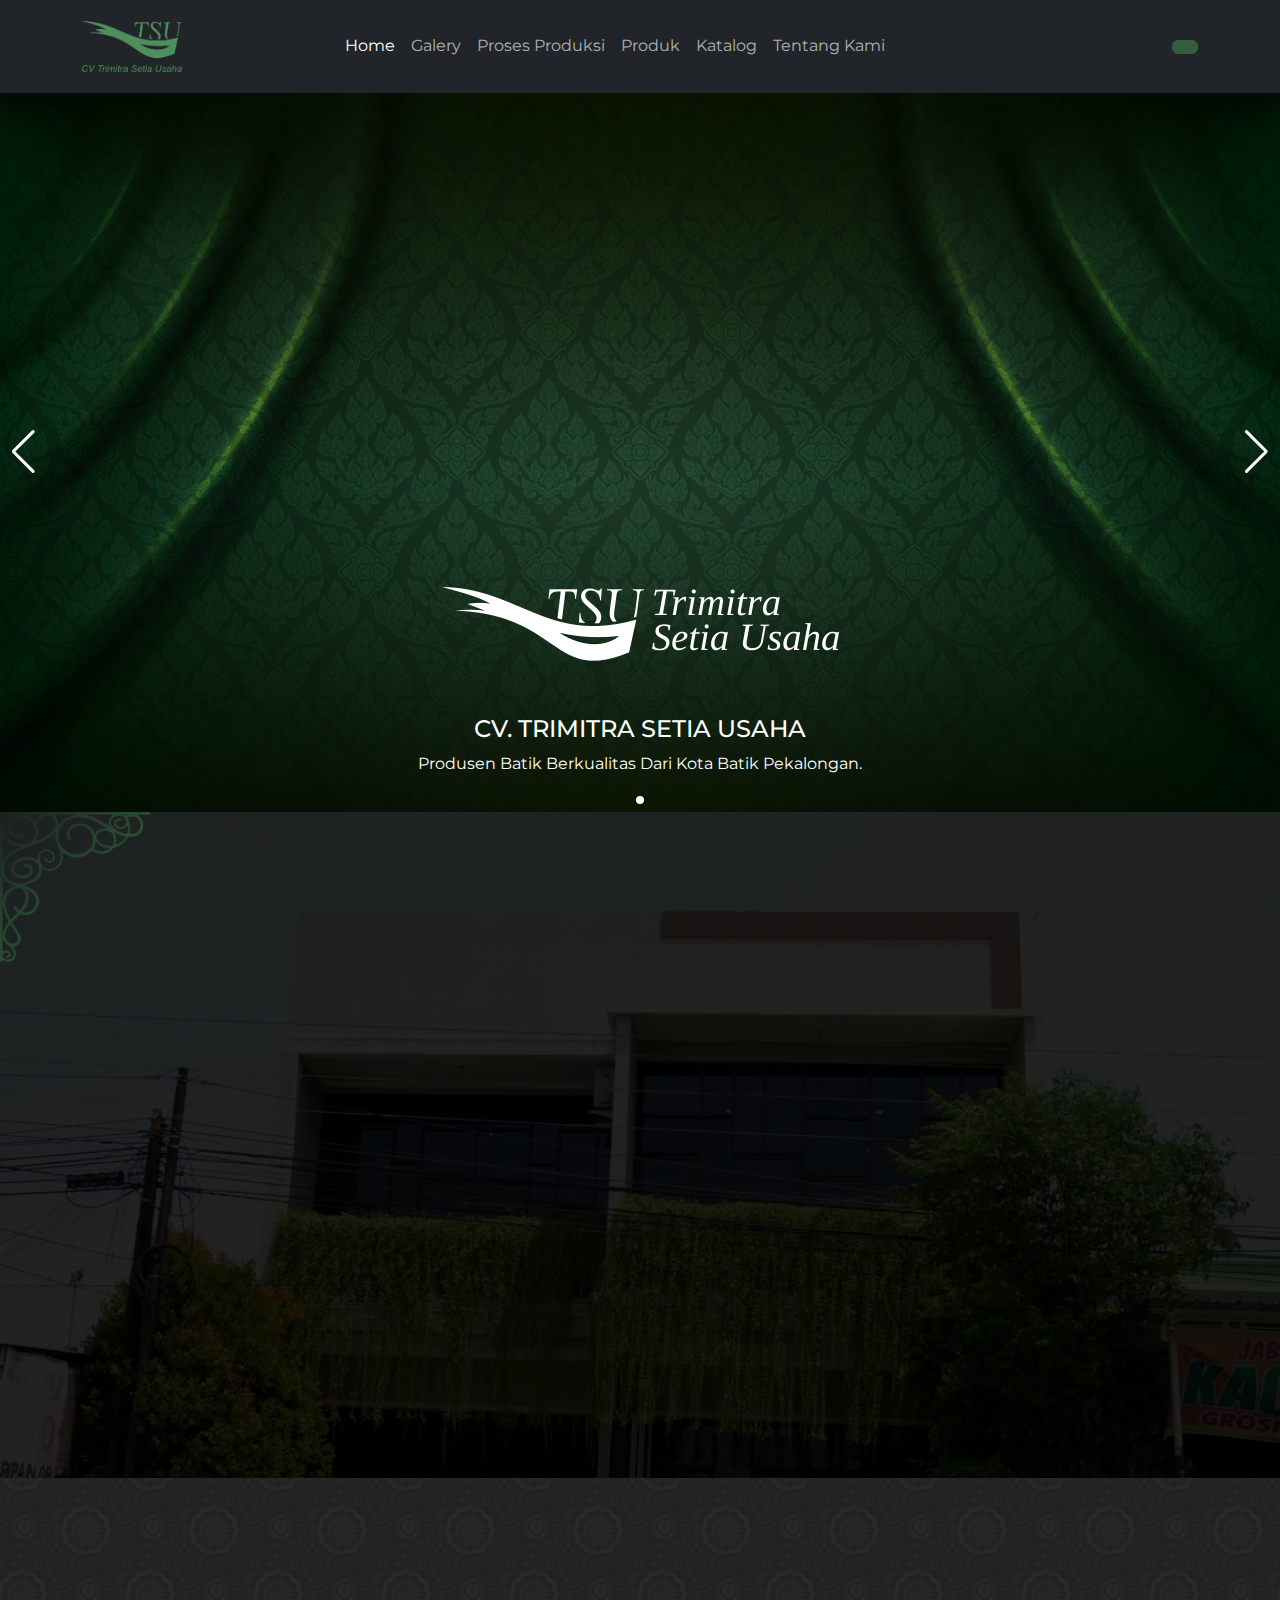
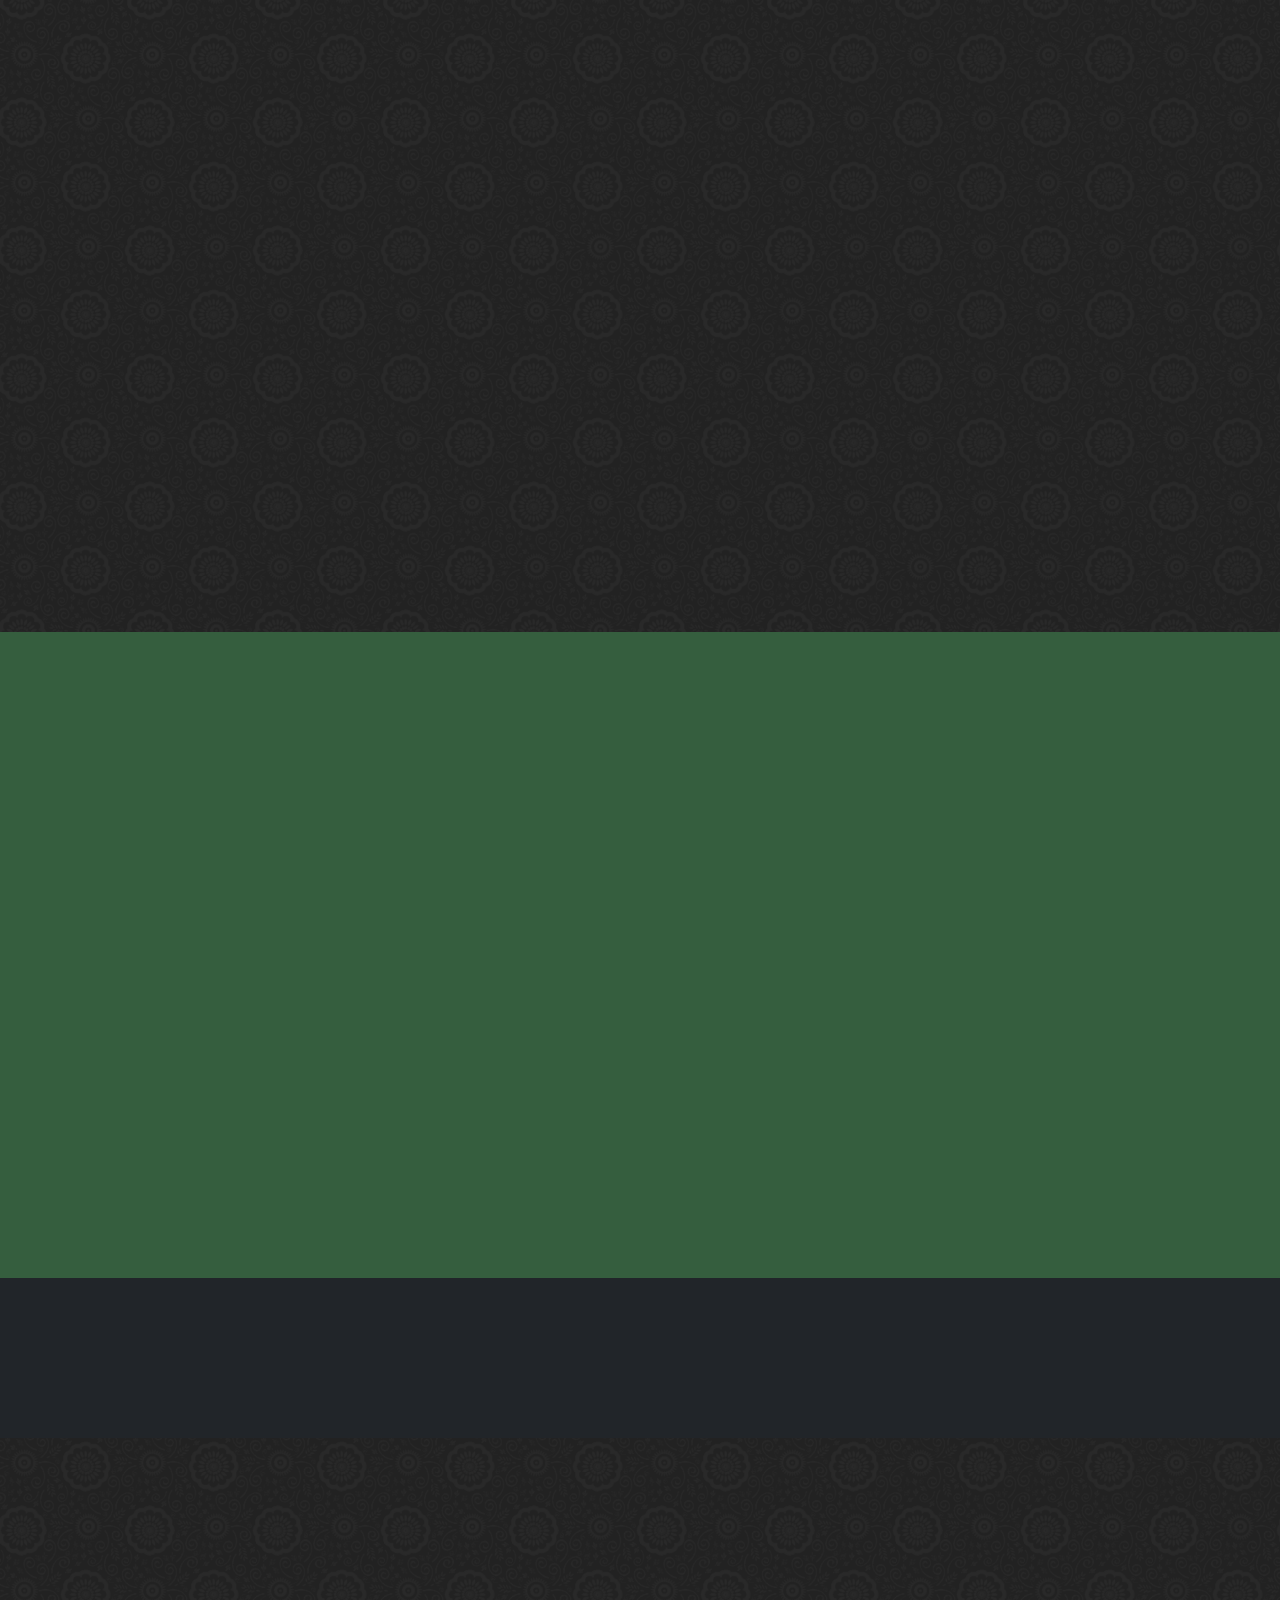
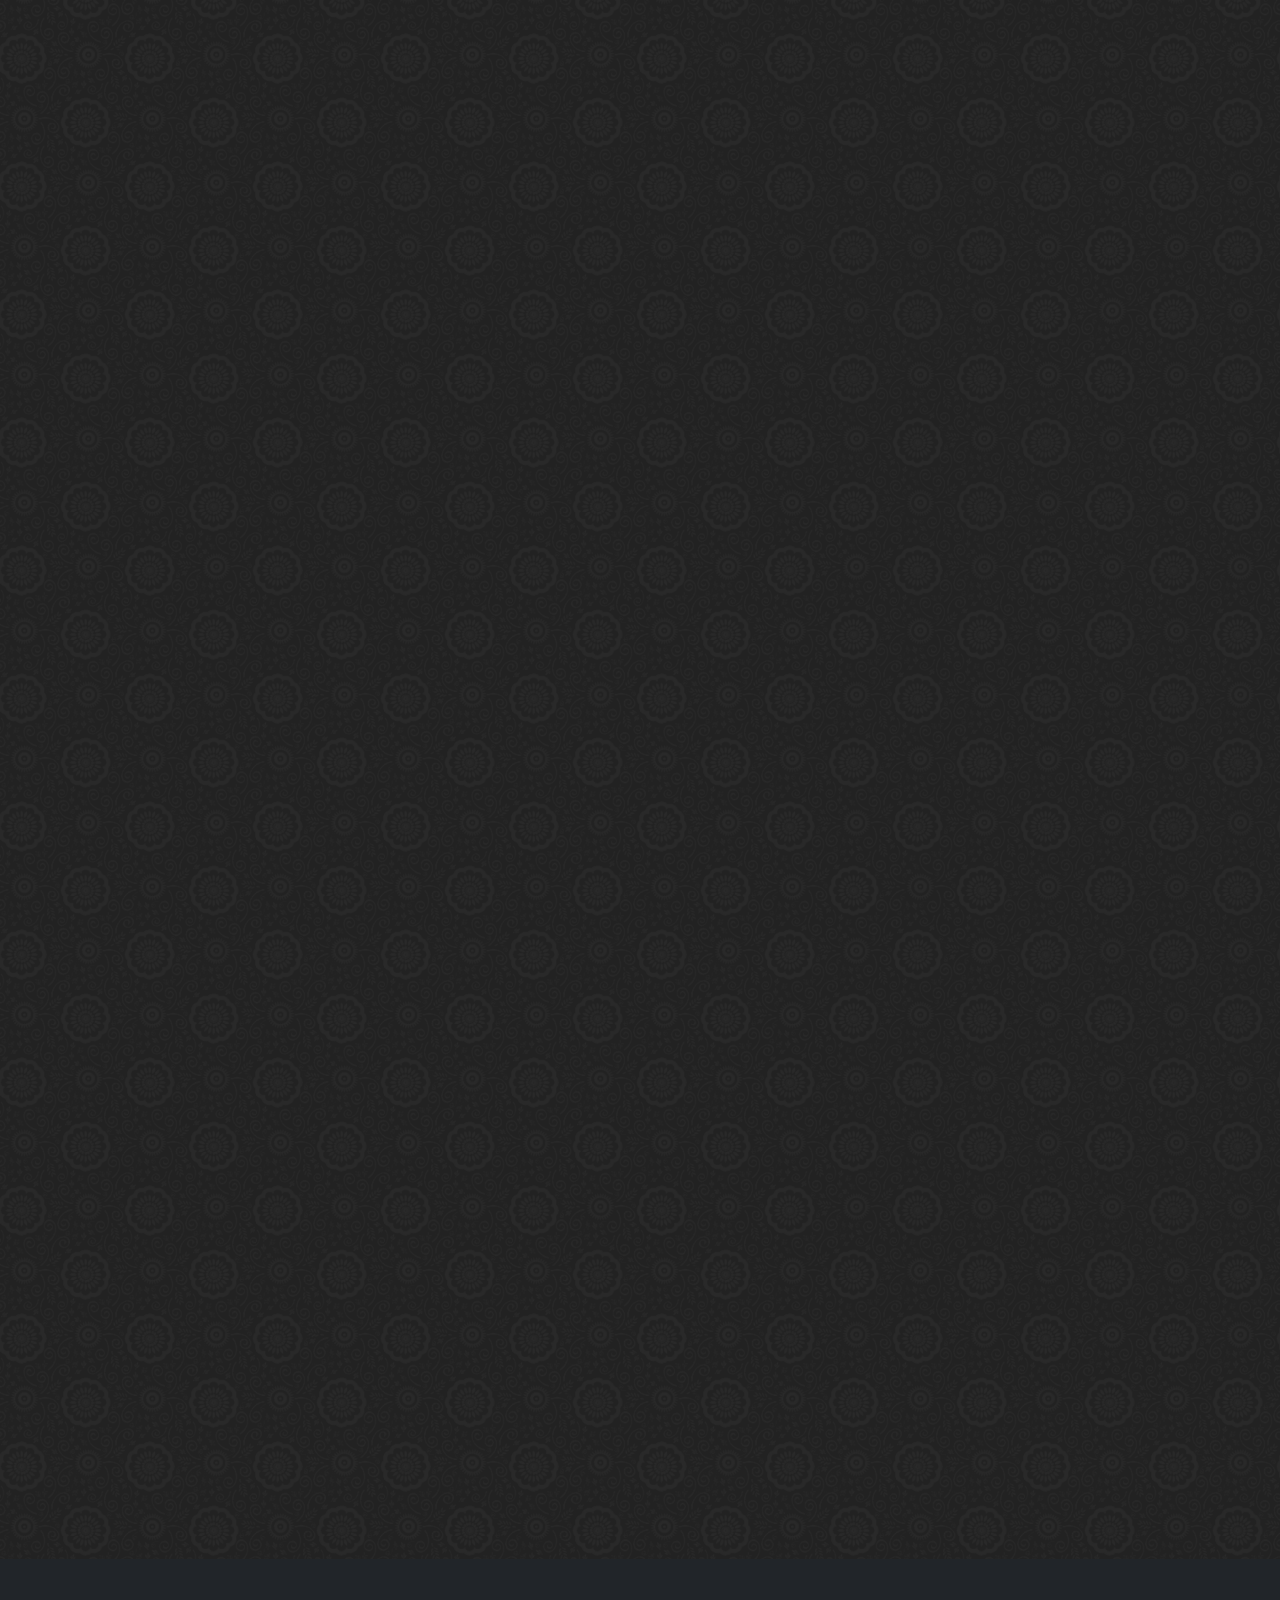
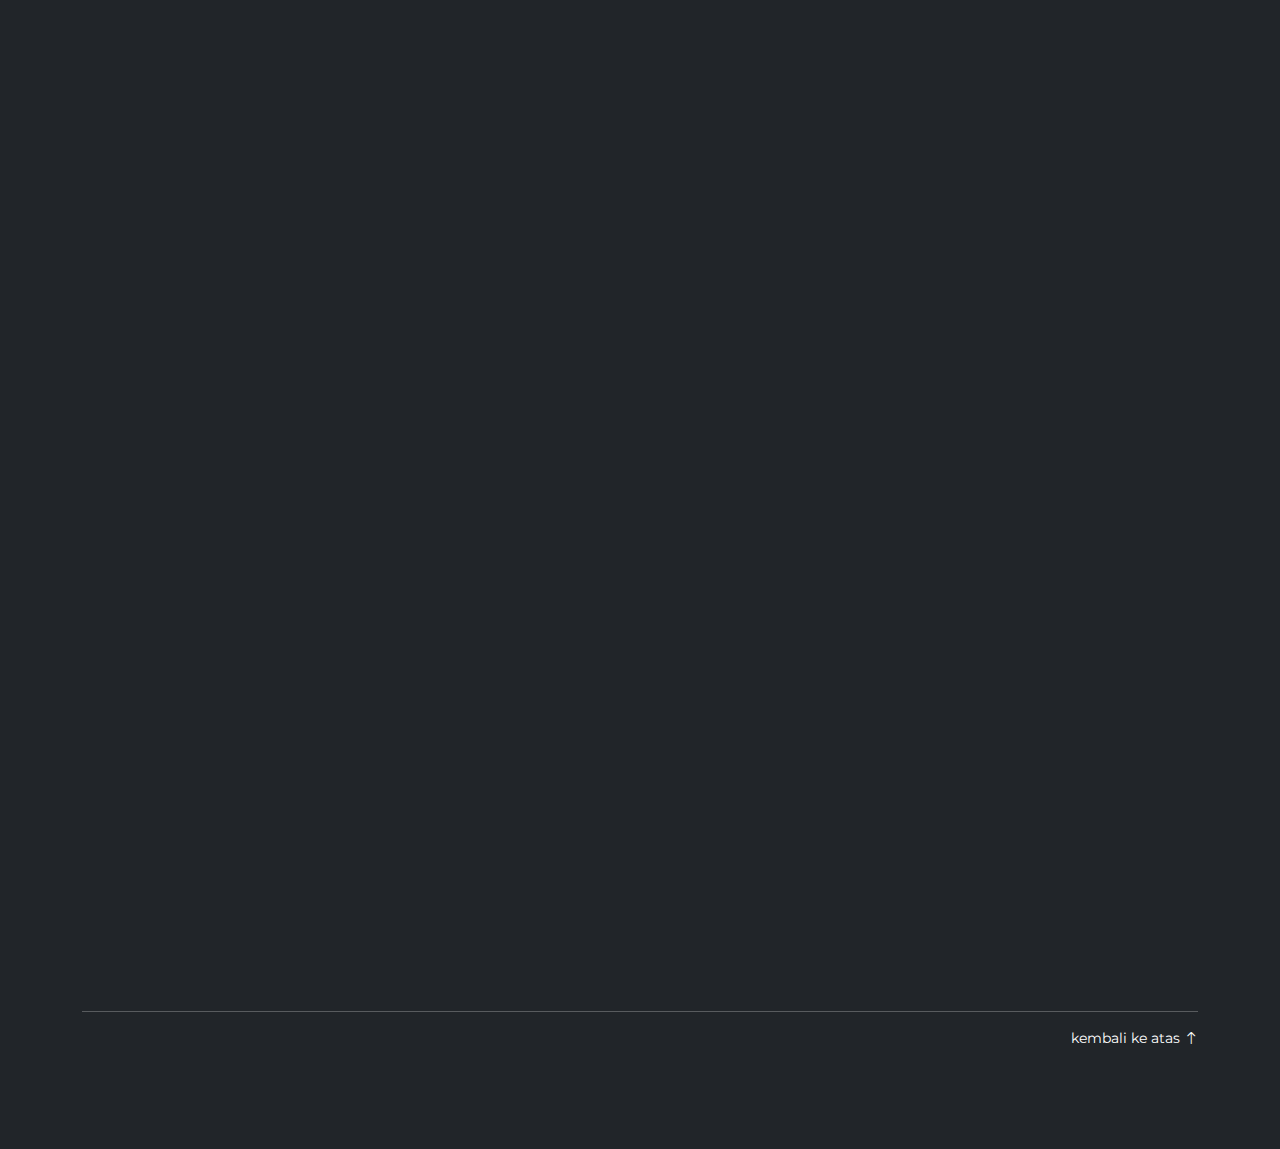
==== commit db08ed07: "Merge remote-tracking branch 'origin/master'" ====
--- a/index.html
+++ b/index.html
@@ -37,7 +37,7 @@
 	<header id="navbar_top">
 		<nav class="navbar navbar-expand-lg bg-dark py-3">
 			<div class="container">
-				<a class="navbar-brand" href="http://trimitra.apprunweb.com/"><img src="assets/img/brand/green.png" alt="logo" width="100px"></a>
+				<a class="navbar-brand" href="index.html"><img src="assets/img/brand/green.png" alt="logo" width="100px"></a>
 				<button class="navbar-toggler" type="button" data-bs-toggle="collapse" data-bs-target="#navbarSupportedContent" aria-controls="navbarSupportedContent" aria-expanded="false" aria-label="Toggle navigation">
 					<span class="navbar-toggler-icon"></span>
 				</button>
@@ -125,7 +125,8 @@
 		<div class="container">
 			<div class="row align-items-center">
 				<div class="col-md-6 p-2 text-white wow fadeInUp">
-					<h2 class="font-script">Batik TSU Solusi Tampil Elegan di Momen Terbaikmu</h2><p>Batik Trimitra Setia Usaha pilihan batik terbaik dari Kota Pekalongan, telah dipercaya oleh ribuan customers. Buktikan sendiri kualitasnya!</p>					<a href="http://trimitra.apprunweb.com/katalog" class="btn btn-lg btn-primary mt-5"><i class="bi bi-shop"></i> Lihat Katalog Batik Trimitra Setia Usaha</a>
+					<h2 class="font-script">Batik TSU Solusi Tampil Elegan di Momen Terbaikmu</h2><p>Batik Trimitra Setia Usaha pilihan batik terbaik dari Kota Pekalongan, telah dipercaya oleh ribuan customers. Buktikan sendiri kualitasnya!</p>					
+					<a href="katalog.html" class="btn btn-lg btn-primary mt-5"><i class="bi bi-shop"></i> Lihat Katalog Batik Trimitra Setia Usaha</a>
 				</div>
 				<div class="col-md-6 p-2 wow fadeInUp">
 					<div id="banner-img" class="mt-5 mt-md-0 pt-5 pt-md-0 mx-auto">
@@ -141,8 +142,8 @@
 	<!-- produk dan layanan -->
 	<section class="text-white position-relative">
 		<div class="container">
-			<div class="text-center mb-4 wow fadeInUp">
-				<img src="assets/img/decor/center-1.png" class="img-fluid" style="max-width: 50%;">
+			<div class="text-center mb-4 px-5 wow fadeInUp">
+				<img src="assets/img/decor/center-1.png" class="img-fluid">
 			</div>
 			<div class="row flex-sm-row-reverse align-items-md-center">
 				<div class="col-md-10 m-auto text-center wow fadeInUp">
@@ -152,7 +153,6 @@
 					<div class="row align-items-md-center">
 						<div class="col-6 col-sm-6 col-md-3 p-3 text-center wow fadeInUp">
 							<div class="position-relative">
-								<img src="assets/img/decor/circle.png" class="img-fluid spin dekor-produk shadow-lg rounded-circle">
 								<div class="position-absolute w-100 text-center" style="top: 40%">
 									<h3 class="p-0 m-0">MAXI</h3>
 									<p>DRESS</p>
@@ -196,8 +196,8 @@
 	<!-- ecommerce -->
 	<section class="bg-primary bg-batik text-white">
 		<div class="container">
-			<div class="text-center mb-5 wow fadeInUp">
-				<img src="assets/img/decor/center-3.png" class="img-fluid" style="max-width: 50%;filter: invert(100%);">
+			<div class="text-center mb-5 px-5 wow fadeInUp">
+				<img src="assets/img/decor/center-3.png" class="img-fluid">
 			</div>
 			<div class="row flex-sm-row-reverse align-items-md-center">
 				<div class="col-12 col-sm-10 wow fadeInUp">
@@ -208,8 +208,8 @@
 					</a>
 				</div>
 			</div>
-			<div class="text-center mt-5 wow fadeInUp">
-				<img src="assets/img/decor/center-3.png" class="img-fluid r-2" style="max-width: 50%;filter: invert(100%);">
+			<div class="text-center mt-5 px-5 wow fadeInUp">
+				<img src="assets/img/decor/center-3.png" class="img-fluid r-2">
 			</div>
 		</div>
 	</section>
@@ -331,8 +331,8 @@
 	<section class="text-white">
 		<div class="container">
 			<div class="p-5 bg-dark shadow-lg wow fadeInUp">
-				<div class="text-center mb-5">
-					<img src="assets/img/decor/center-2.png" class="img-fluid" style="max-width: 50%;">
+				<div class="text-center mb-5 px-5">
+					<img src="assets/img/decor/center-2.png" class="img-fluid">
 				</div>
 				<div class="row align-items-start">
 					<div class="col-md-5 wow fadeInUp">
@@ -340,11 +340,11 @@
 					</div>
 					<div class="col-md-7 ps-md-5">
 						<h2 class="font-script">TENTANG TRIMITRA SETIA USAHA</h2><p>CV Trimitra Setia Usaha merupakan perusahaan yang bergerak di bidang jasa pelayanan di Indonesia berupa Batik Cetak manual maupun printing. Perusahaan kami berdiri sejak tahun 2000 dan telah berpengalaman dalam memenuhi kebutuhan para pelanggan- pelanggan kami dari dalam negeri maupun luar negeri.Produk buatan kami telah diekspor ke Dubai,Afrika,Mesir,Malaysia dan negara lainnya.CV Trimitra Setia Usaha terus berupaya untuk mengembangkan berbagai macam produk dengan kualitas dan desain yang luar biasa serta memberikan kepuasan untuk pelanggan kami dengan solusi yang tepat. CV Trimitra Setia Usaha mengoperasikan perdagangannya dengan online dan jg offline( ecer maupun perkodian).</p>					
-						<a href="http://trimitra.apprunweb.com/tentang_kami" class="btn btn-outline-light wow fadeInUp"><i class="bi bi-search-heart"></i> Kenali Kami Lebih Dalam</a>
-					</div>
-				</div>
-				<div class="text-center mt-5">
-					<img src="assets/img/decor/center-2.png" class="img-fluid r-2" style="max-width: 50%;">
+						<a href="tentang_kami.html" class="btn btn-outline-light wow fadeInUp"><i class="bi bi-search-heart"></i> Kenali Kami Lebih Dalam</a>
+					</div>
+				</div>
+				<div class="text-center mt-5 px-5">
+					<img src="assets/img/decor/center-2.png" class="img-fluid r-2">
 				</div>
 			</div>
 		</div>
@@ -359,46 +359,46 @@
 			<div class="row mb-5">
 				<div class="col-12 col-sm-6 col-md-4 col-lg-3 p-1 wow fadeInUp" data-wow-delay="0s">
 					<div class="card-product card h-100 shadow">
-						<a href="http://trimitra.apprunweb.com/katalog/detail/12" class="img-product"><img src="http://trimitra.apprunweb.com/uploads/foto/6cfb4a3e14155dcb6b763ebc3bb176ca.jpg" alt="batik dania" class="card-img-top object-fit fit-top" height="300px" ></a>
+						<a href="detail-produk.html" class="img-product"><img src="http://trimitra.apprunweb.com/uploads/foto/6cfb4a3e14155dcb6b763ebc3bb176ca.jpg" alt="batik dania" class="card-img-top object-fit fit-top" height="300px" ></a>
 						<div class="card-body">
 							<small class="text-danger text-decoration-line-through text-secondary">Rp 250.000</small>
 							<small> Rp 225.000</small>
-							<h5 class="mt-2"><a href="http://trimitra.apprunweb.com/katalog/detail/12" class="text-decoration-none ">batik dania</a></h5>
+							<h5 class="mt-2"><a href="detail-produk.html" class="text-decoration-none ">batik dania</a></h5>
 						</div>
 					</div>
 				</div>
 				<div class="col-12 col-sm-6 col-md-4 col-lg-3 p-1 wow fadeInUp" data-wow-delay="0s">
 					<div class="card-product card h-100 shadow">
-						<a href="http://trimitra.apprunweb.com/katalog/detail/8" class="img-product"><img src="http://trimitra.apprunweb.com/uploads/foto/c2a84c53b99df28145c2b53bb20ec717.jpg" alt="MOTIF ALOGA PANJANG BATIK" class="card-img-top object-fit fit-top" height="300px" ></a>
+						<a href="detail-produk.html" class="img-product"><img src="http://trimitra.apprunweb.com/uploads/foto/c2a84c53b99df28145c2b53bb20ec717.jpg" alt="MOTIF ALOGA PANJANG BATIK" class="card-img-top object-fit fit-top" height="300px" ></a>
 						<div class="card-body">
 							<small class="text-danger text-decoration-line-through text-secondary">Rp 250.000</small>
 							<small> Rp 225.000</small>
-							<h5 class="mt-2"><a href="http://trimitra.apprunweb.com/katalog/detail/8" class="text-decoration-none ">MOTIF ALOGA PANJANG BATIK</a></h5>
+							<h5 class="mt-2"><a href="detail-produk.html" class="text-decoration-none ">MOTIF ALOGA PANJANG BATIK</a></h5>
 						</div>
 					</div>
 				</div>
 				<div class="col-12 col-sm-6 col-md-4 col-lg-3 p-1 wow fadeInUp" data-wow-delay="0s">
 					<div class="card-product card h-100 shadow">
-						<a href="http://trimitra.apprunweb.com/katalog/detail/5" class="img-product"><img src="http://trimitra.apprunweb.com/uploads/foto/850456554890b9d9b20afa857316b642.jpg" alt="SCP ABG/DANIA BATIK/BATIK CAP PEKALONGAN/SETELAN BAHAN RAYON" class="card-img-top object-fit fit-top" height="300px" ></a>
+						<a href="detail-produk.html" class="img-product"><img src="http://trimitra.apprunweb.com/uploads/foto/850456554890b9d9b20afa857316b642.jpg" alt="SCP ABG/DANIA BATIK/BATIK CAP PEKALONGAN/SETELAN BAHAN RAYON" class="card-img-top object-fit fit-top" height="300px" ></a>
 						<div class="card-body">
 							<small> Rp 80.000</small>
-							<h5 class="mt-2"><a href="http://trimitra.apprunweb.com/katalog/detail/5" class="text-decoration-none ">SCP ABG/DANIA BATIK/BATIK CAP PEKALONGAN/SETELAN BAHAN RAYON</a></h5>
+							<h5 class="mt-2"><a href="detail-produk.html" class="text-decoration-none ">SCP ABG/DANIA BATIK/BATIK CAP PEKALONGAN/SETELAN BAHAN RAYON</a></h5>
 						</div>
 					</div>
 				</div>
 				<div class="col-12 col-sm-6 col-md-4 col-lg-3 p-1 wow fadeInUp" data-wow-delay="0s">
 					<div class="card-product card h-100 shadow">
-						<a href="http://trimitra.apprunweb.com/katalog/detail/4" class="img-product"><img src="http://trimitra.apprunweb.com/uploads/foto/5422f72636f80e0c25b3c6c5f3a3b590.jpg" alt="DASTER KLOK/BATIK DANIA/DASTER RAYON/BATIK CAP PEKALONGAN" class="card-img-top object-fit fit-top" height="300px" ></a>
+						<a href="detail-produk.html" class="img-product"><img src="http://trimitra.apprunweb.com/uploads/foto/5422f72636f80e0c25b3c6c5f3a3b590.jpg" alt="DASTER KLOK/BATIK DANIA/DASTER RAYON/BATIK CAP PEKALONGAN" class="card-img-top object-fit fit-top" height="300px" ></a>
 						<div class="card-body">
 							<small class="text-danger text-decoration-line-through text-secondary">Rp 79.000</small>
 							<small> Rp 71.100</small>
-							<h5 class="mt-2"><a href="http://trimitra.apprunweb.com/katalog/detail/4" class="text-decoration-none ">DASTER KLOK/BATIK DANIA/DASTER RAYON/BATIK CAP PEKALONGAN</a></h5>
+							<h5 class="mt-2"><a href="detail-produk.html" class="text-decoration-none ">DASTER KLOK/BATIK DANIA/DASTER RAYON/BATIK CAP PEKALONGAN</a></h5>
 						</div>
 					</div>
 				</div>
 			</div>
 			<div class="text-center my-4 wow fadeInUp">
-				<a href="http://trimitra.apprunweb.com/katalog" class="btn btn-lg btn-primary rounded-0"><i class="bi bi-shop"></i> Lihat Katalog</a>
+				<a href="katalog.html" class="btn btn-lg btn-primary rounded-0"><i class="bi bi-shop"></i> Lihat Katalog</a>
 			</div>
 		</div>
 	</section>
@@ -406,9 +406,9 @@
 		<div class="container">
 			<div class="row align-items-start">
 				<div class="col-md-4 py-4 py-md-0">
-					<img src="assets/img/logo/logo-white.png" class="w-50 mb-4" alt="">
-					<p>Saatnya tampil stylish dan trendy dengan batik modern. Bahan berkualitas, inovasi model, harga ramah kantong dan bergaransi.</p>
-					<div class="d-flex ">
+					<img src="assets/img/logo/logo-white.png" class="w-50 mb-4 wow fadeInUp" alt="">
+					<p class="wow fadeInUp">Saatnya tampil stylish dan trendy dengan batik modern. Bahan berkualitas, inovasi model, harga ramah kantong dan bergaransi.</p>
+					<div class="d-flex wow fadeInUp">
 						<a href="https://www.tiktok.com/@sahari.official1?_t=8fBQO5oDKIz&_r=1" class="fs-5 m-2 text-white"><i class="bi bi-tiktok"></i></a>
 						<a href="https://www.instagram.com/batikcaptrimitrapekalongan" class="fs-5 m-2 text-white"><i class="bi bi-instagram"></i></a>
 						<!-- <a href="#" class="fs-5 m-2 text-white"><i class="bi bi-facebook"></i></a> -->
@@ -416,26 +416,21 @@
 					</div>
 				</div>
 				<div class="col-md-4 py-4 py-md-0">
-                   <!--  <h5 class="text-uppercase mb-4">Informasi Lainya</h5>
-                    <a href="#" class="d-block text-white text-decoration-none"><i class="bi bi-link"></i> Informasi Pengiriman</a>
-                    <a href="#" class="d-block text-white text-decoration-none"><i class="bi bi-link"></i> Kebijakan pribadi</a>
-                    <a href="#" class="d-block text-white text-decoration-none"><i class="bi bi-link"></i> Syarat & Ketentuan</a>
-                    <a href="#" class="d-block text-white text-decoration-none"><i class="bi bi-link"></i> Pelayanan pelanggan</a> -->
-                </div>
-                <div class="col-md-4 py-4 py-md-0">
-                	<h5 class="text-uppercase mb-4">KONTAK</h5>
-                	<div class="contact-info mb-2"><i class="me-2 bi bi-telephone"></i> +62 857-0019-7730</div>
-                	<!-- <div class="contact-info mb-2"><i class="me-2 bi bi-envelope-open"></i> batikpekalongan@gmail.com</div> -->
-                	<div class="contact-info mb-2"><i class="me-2 bi bi-pin-map"></i> Jl. Hos Cokroaminoto No.196, Kuripan Lor, Kec. Pekalongan Selatan, Kota Pekalongan, Jawa Tengah 51136</div>
-                </div>
-            </div>
-            <hr class=" mt-5">
-            <div class="d-flex">
-            	<small class="pe-3">hak cipta © Batik Trimitra Setia Usaha 2023 Seluruh hak cipta | tema ini dibuat dengan <i class="bi bi-heart-fill text-danger"></i> </small>
-            	<small class="ms-auto"><a href="#start" class="text-decoration-none text-white">kembali ke atas <i class="bi bi-arrow-up"></i></a></small> 
-            </div>
-        </div>
-    </footer>
+				</div>
+				<div class="col-md-4 py-4 py-md-0">
+					<h5 class="text-uppercase mb-4 wow fadeInUp">KONTAK</h5>
+					<div class="contact-info mb-2 wow fadeInUp"><i class="me-2 bi bi-telephone"></i> +62 857-0019-7730</div>
+					<!-- <div class="contact-info mb-2"><i class="me-2 bi bi-envelope-open"></i> batikpekalongan@gmail.com</div> -->
+					<div class="contact-info mb-2 wow fadeInUp"><i class="me-2 bi bi-pin-map"></i> Jl. Hos Cokroaminoto No.196, Kuripan Lor, Kec. Pekalongan Selatan, Kota Pekalongan, Jawa Tengah 51136</div>
+				</div>
+			</div>
+			<hr class=" mt-5">
+			<div class="d-flex">
+				<small class="pe-3 wow fadeInUp">hak cipta © Batik Trimitra Setia Usaha 2023 Seluruh hak cipta | tema ini dibuat dengan <i class="bi bi-heart-fill text-danger"></i> </small>
+				<small class="ms-auto"><a href="#start" class="text-decoration-none text-white">kembali ke atas <i class="bi bi-arrow-up"></i></a></small> 
+			</div>
+		</div>
+	</footer>
     <script src="assets/js/vendors/bootstrap.bundle.min.js"></script>
     <script src="assets/js/scroll-to-topnav.js"></script>
     <script type="text/javascript" src="//translate.google.com/translate_a/element.js?cb=googleTranslateElementInit"></script>
@@ -447,7 +442,7 @@
     		slidesPerView: 1,
     		spaceBetween: 30,
     		loop: true,
-    		effect: "fade",
+    		// effect: "fade",
     		autoplay: {
     			delay: 5500,
     			disableOnInteraction: false,
@@ -485,4 +480,4 @@
 
     </script>
 </body>
-</html>+</html>
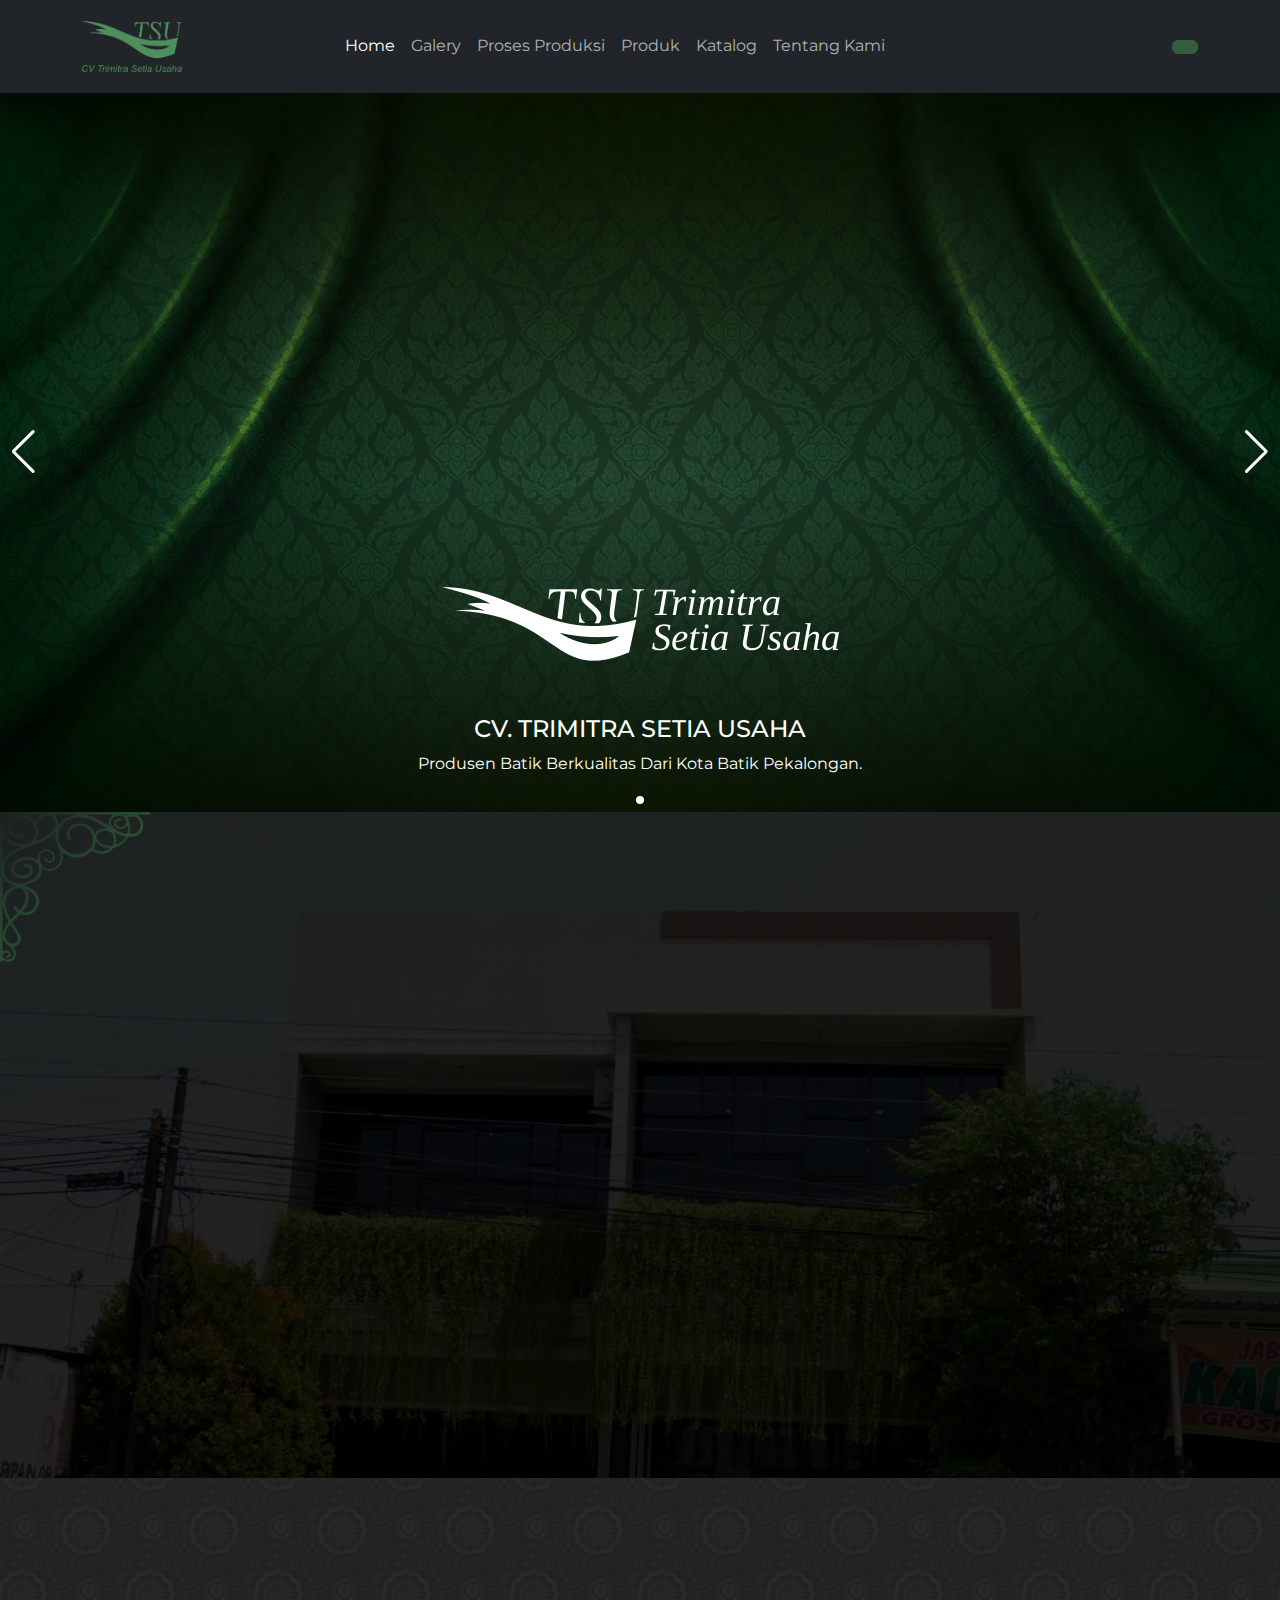
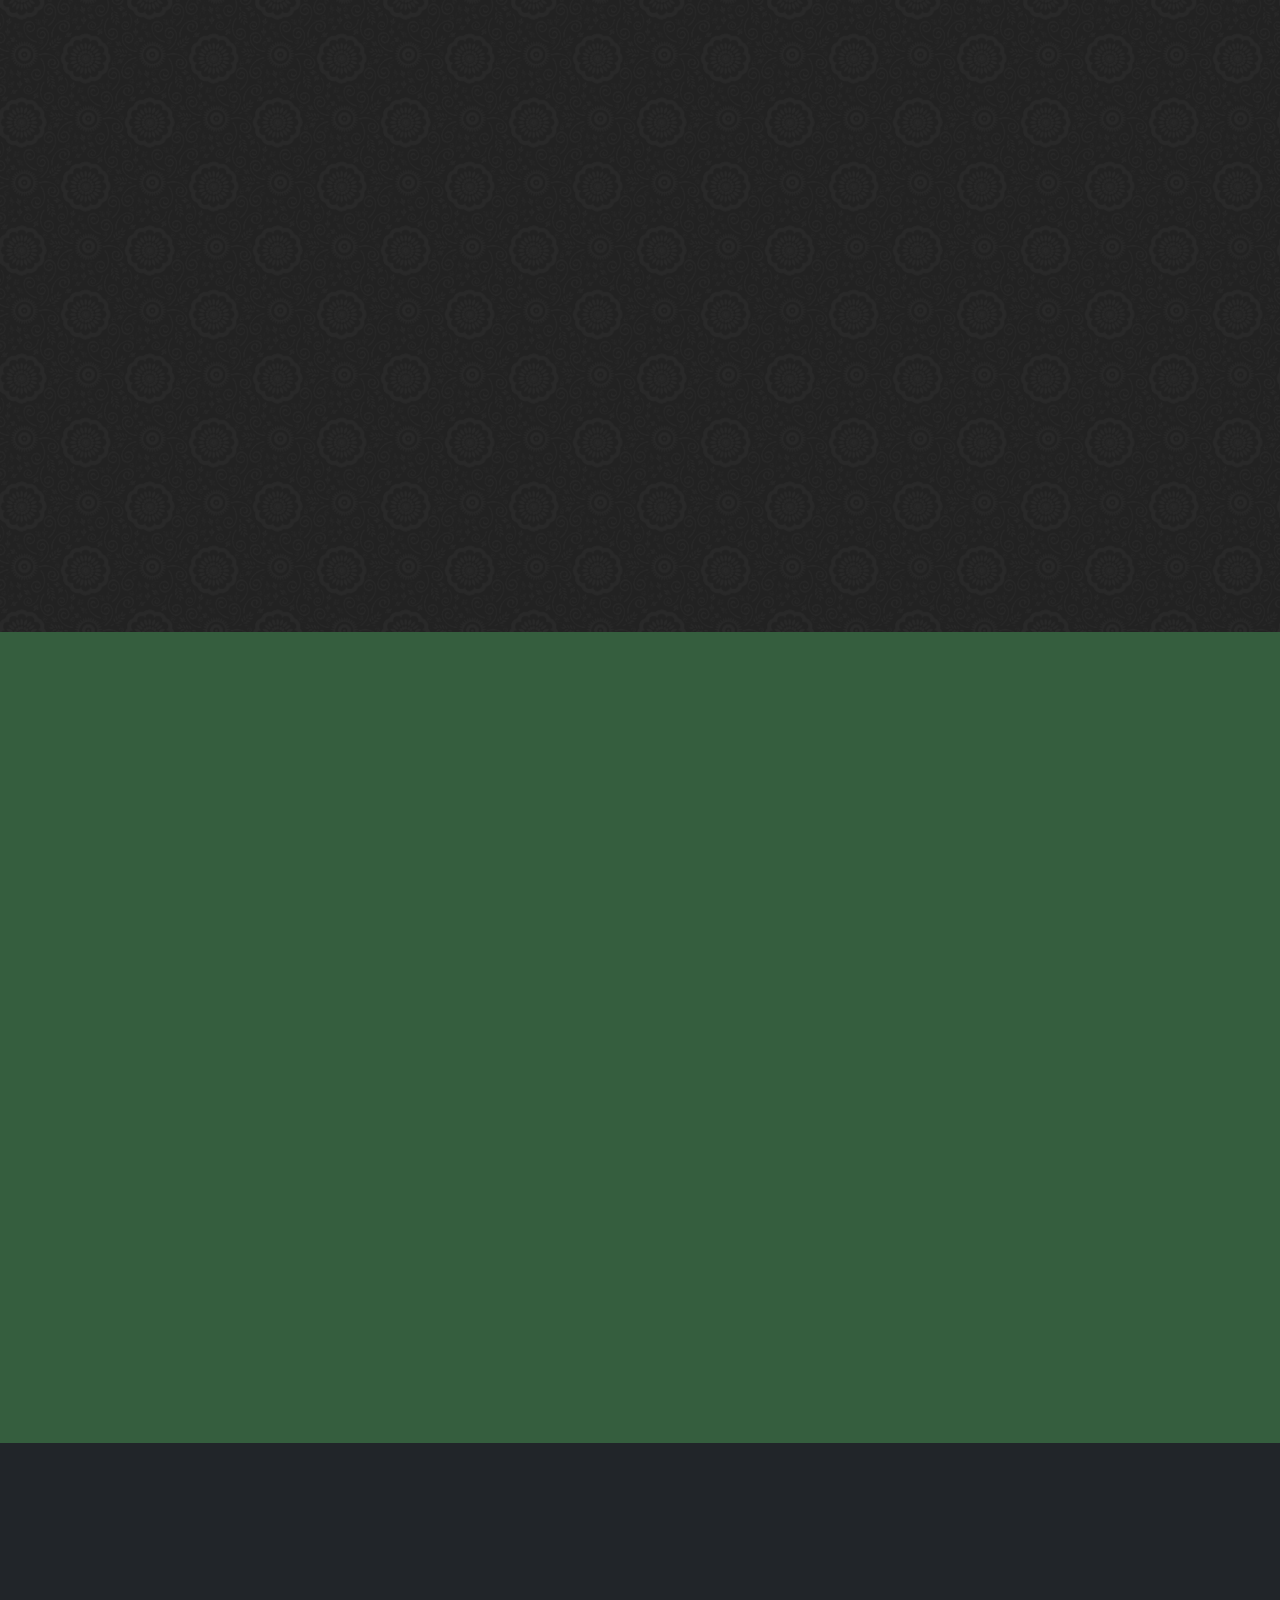
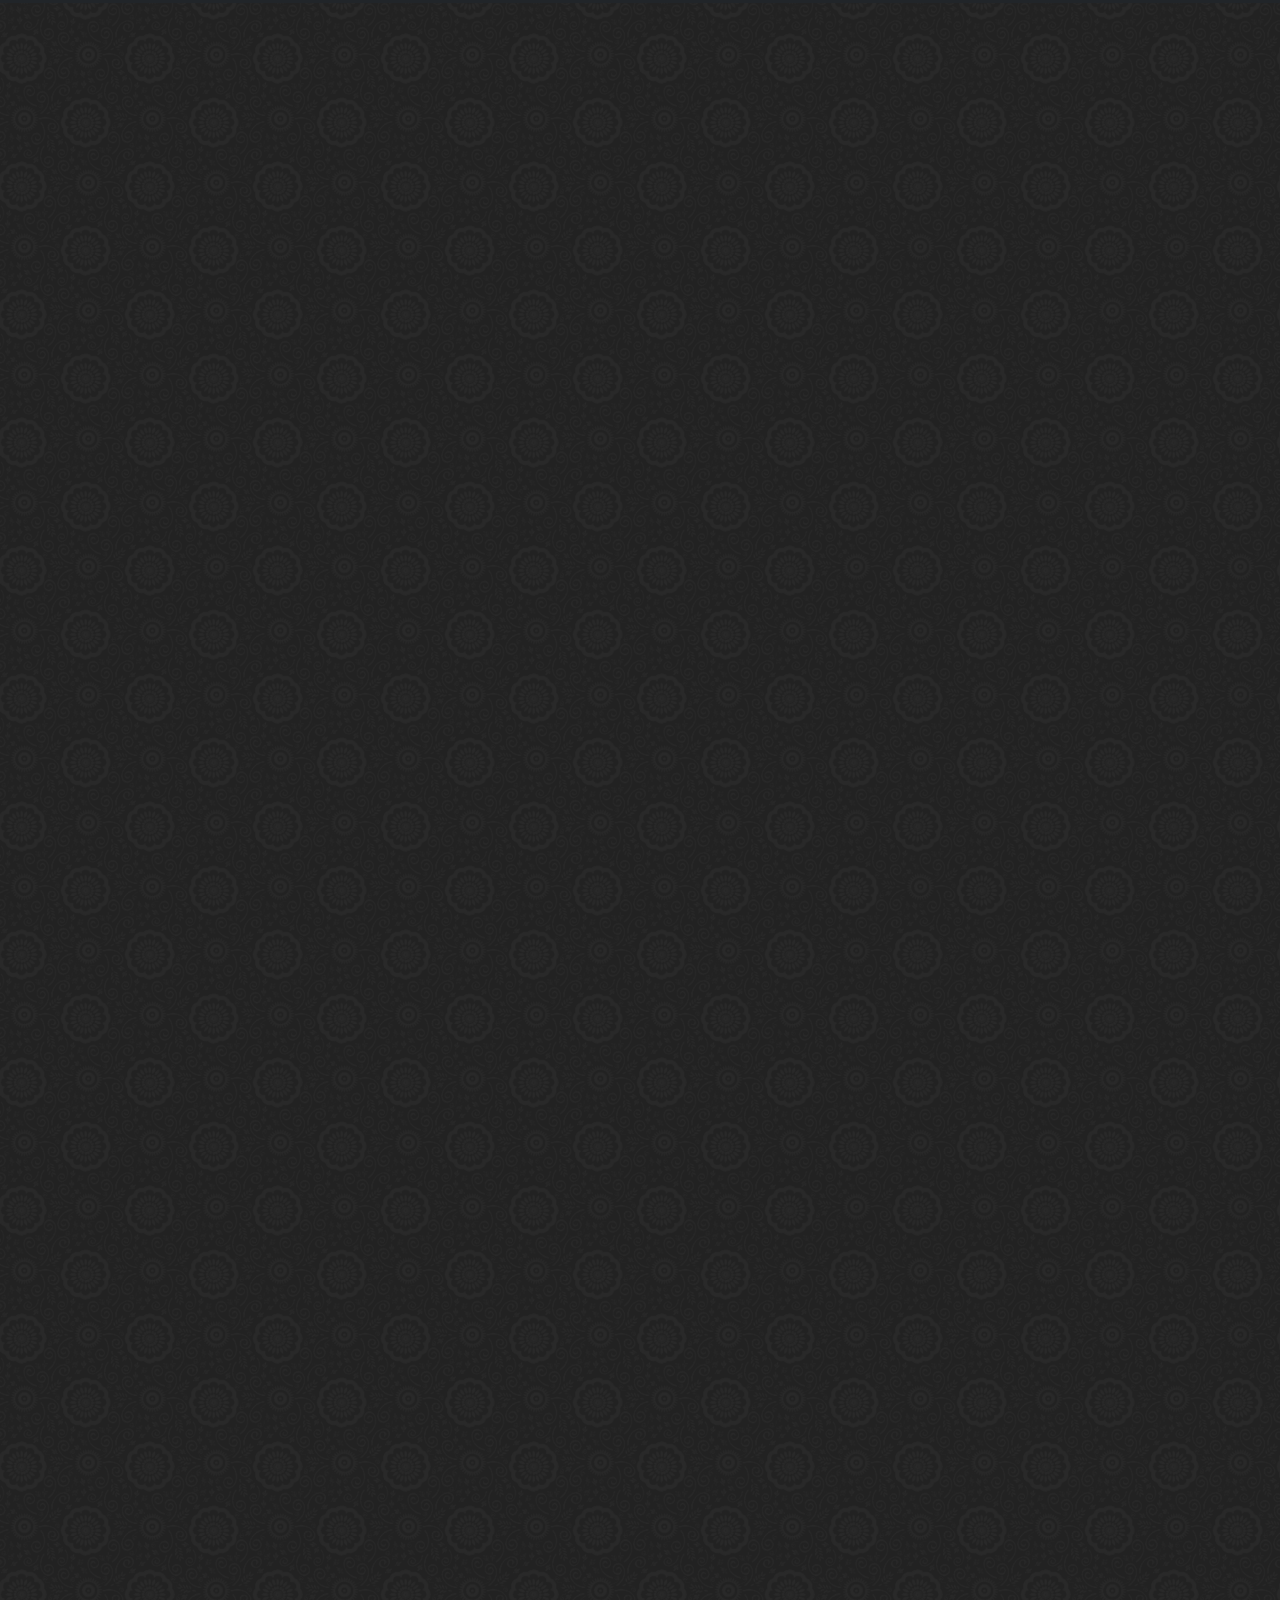
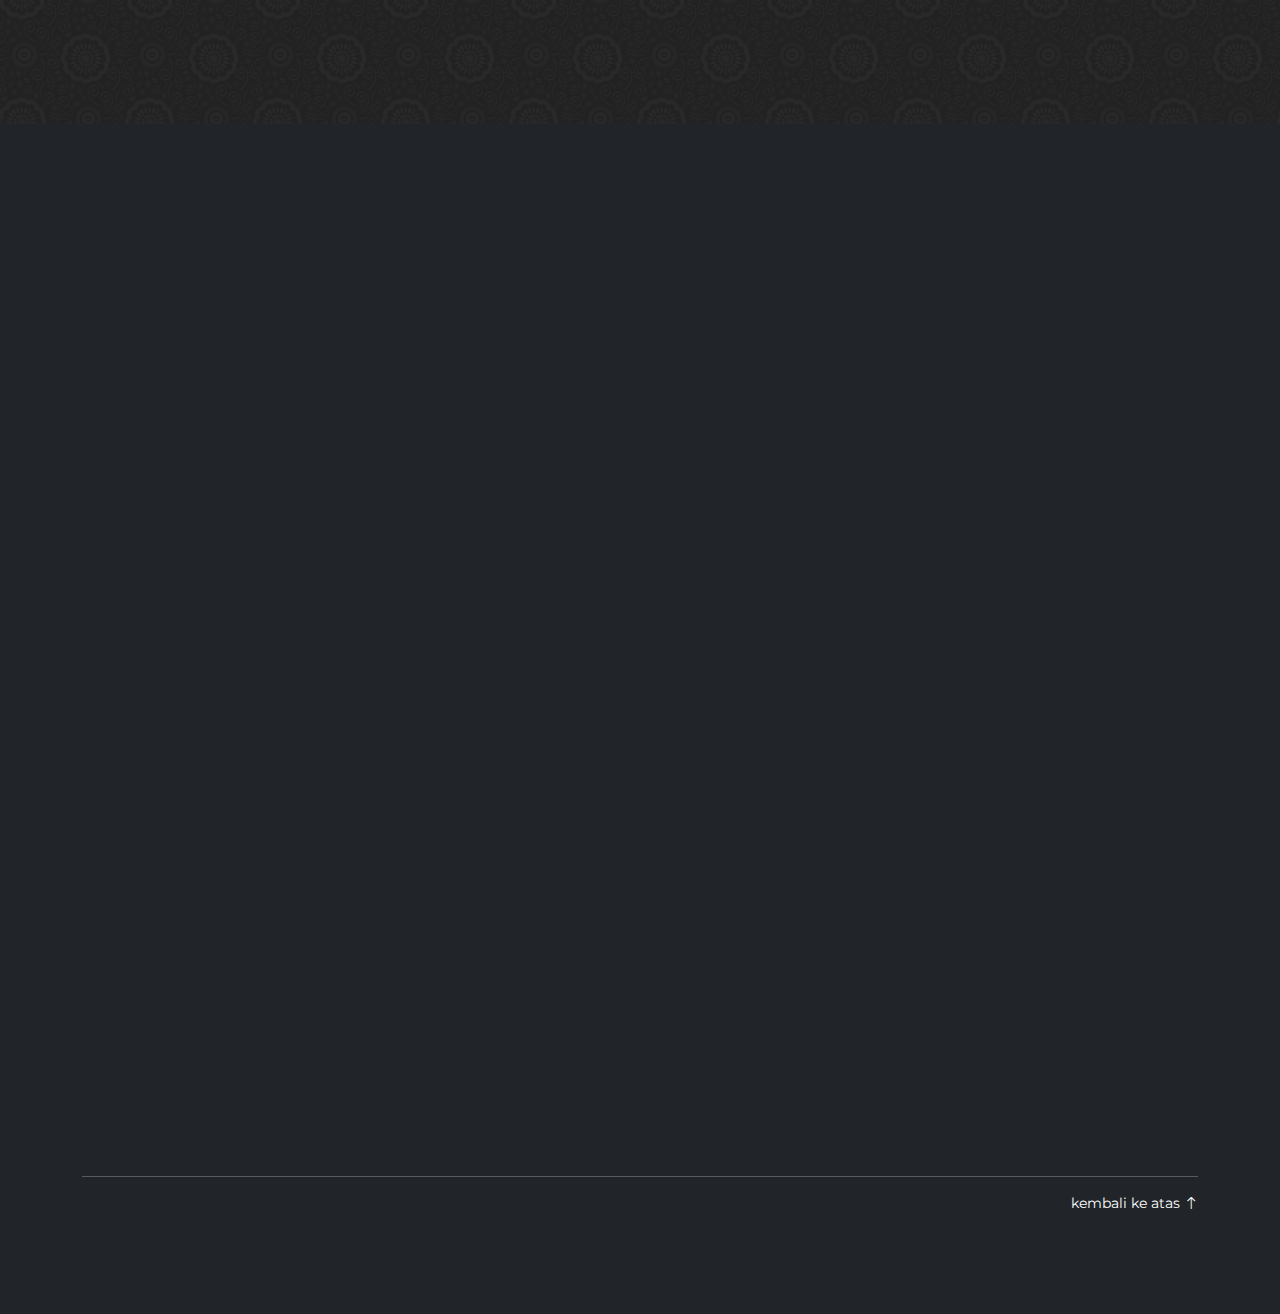
==== commit 1f3fd8d8: "fix revisi" ====
--- a/index.html
+++ b/index.html
@@ -152,7 +152,8 @@
 				<div class="col-md-12 my-5">
 					<div class="row align-items-md-center">
 						<div class="col-6 col-sm-6 col-md-3 p-3 text-center wow fadeInUp">
-							<div class="position-relative">
+							<div class="position-relative dekor-produk">
+								<img src="assets/img/decor/circle.png" class="img-fluid spin shadow-lg rounded-circle">
 								<div class="position-absolute w-100 text-center" style="top: 40%">
 									<h3 class="p-0 m-0">MAXI</h3>
 									<p>DRESS</p>
@@ -160,8 +161,8 @@
 							</div>
 						</div>
 						<div class="col-6 col-sm-6 col-md-3 p-3 text-center wow fadeInUp">
-							<div class="position-relative">
-								<img src="assets/img/decor/circle.png" class="img-fluid spin dekor-produk shadow-lg rounded-circle">
+							<div class="position-relative dekor-produk">
+								<img src="assets/img/decor/circle.png" class="img-fluid spin shadow-lg rounded-circle">
 								<div class="position-absolute w-100 text-center" style="top: 40%">
 									<h3 class="p-0 m-0">MIDI</h3>
 									<p>DRESS</p>
@@ -169,16 +170,16 @@
 							</div>
 						</div>
 						<div class="col-6 col-sm-6 col-md-3 p-3 text-center wow fadeInUp">
-							<div class="position-relative">
-								<img src="assets/img/decor/circle.png" class="img-fluid spin dekor-produk shadow-lg rounded-circle">
+							<div class="position-relative dekor-produk">
+								<img src="assets/img/decor/circle.png" class="img-fluid spin shadow-lg rounded-circle">
 								<div class="position-absolute w-100 text-center" style="top: 40%">
 									<h3>SARONG</h3>
 								</div>
 							</div>
 						</div>
 						<div class="col-6 col-sm-6 col-md-3 p-3 text-center wow fadeInUp">
-							<div class="position-relative">
-								<img src="assets/img/decor/circle.png" class="img-fluid spin dekor-produk shadow-lg rounded-circle">
+							<div class="position-relative dekor-produk">
+								<img src="assets/img/decor/circle.png" class="img-fluid spin shadow-lg rounded-circle">
 								<div class="position-absolute w-100 text-center" style="top: 40%">
 									<h3>TEXTILE</h3>
 								</div>
@@ -197,19 +198,19 @@
 	<section class="bg-primary bg-batik text-white">
 		<div class="container">
 			<div class="text-center mb-5 px-5 wow fadeInUp">
-				<img src="assets/img/decor/center-3.png" class="img-fluid">
-			</div>
-			<div class="row flex-sm-row-reverse align-items-md-center">
-				<div class="col-12 col-sm-10 wow fadeInUp">
+				<img src="assets/img/decor/center-3.png" class="img-fluid" style="filter: invert(100%);">
+			</div>
+			<div class="row  flex-sm-row-reverse align-items-md-center">
+				<div class="col-12 col-sm-8 text-center text-md-start wow fadeInUp">
 					<h2 class="font-script">Kunjungi Ecommerce Batik Trimitra Setia Usaha</h2><p>Kami selalu ada untuk anda, apapun e-commerce favorit anda Batik Trimitra Setia Usaha hadir untuk memberikan produk terbaik dengan bahan yang berkualitas</p>				
 				</div>
-				<div class="col-12 col-sm-2 wow fadeInUp">					
+				<div class="col-12 col-sm-4 text-center wow fadeInUp">					
 					<a href="https://shopee.co.id/batikcaptrimitrapekalongan" class=""><img src="assets/img/ecommerce/shopee.png" class="img-fluid" alt="">
 					</a>
 				</div>
 			</div>
 			<div class="text-center mt-5 px-5 wow fadeInUp">
-				<img src="assets/img/decor/center-3.png" class="img-fluid r-2">
+				<img src="assets/img/decor/center-3.png" class="img-fluid r-2" style="filter: invert(100%);">
 			</div>
 		</div>
 	</section>
@@ -332,7 +333,7 @@
 		<div class="container">
 			<div class="p-5 bg-dark shadow-lg wow fadeInUp">
 				<div class="text-center mb-5 px-5">
-					<img src="assets/img/decor/center-2.png" class="img-fluid">
+					<img src="assets/img/decor/center-b.png" class="img-fluid">
 				</div>
 				<div class="row align-items-start">
 					<div class="col-md-5 wow fadeInUp">
@@ -344,7 +345,7 @@
 					</div>
 				</div>
 				<div class="text-center mt-5 px-5">
-					<img src="assets/img/decor/center-2.png" class="img-fluid r-2">
+					<img src="assets/img/decor/center-b.png" class="img-fluid r-2">
 				</div>
 			</div>
 		</div>
--- a/assets/css/app.css
+++ b/assets/css/app.css
@@ -339,12 +339,14 @@
 	background-image: url('https://images.pexels.com/photos/10682942/pexels-photo-10682942.jpeg?auto=compress&cs=tinysrgb&w=1260&h=750&dpr=1');
 	background-attachment: fixed;
 	background-blend-mode: luminosity;
-}
-
-.dekor-produk {
+	background-size: cover;
+}
+
+.dekor-produk img {
 	transition: .5s all ease-in-out;
 }
 
-.dekor-produk:hover {
+.dekor-produk:hover img {
+	animation: spin-animate 1s linear infinite !important;
 	box-shadow: 0 10px 50px -10px var(--bs-primary)!important;
 }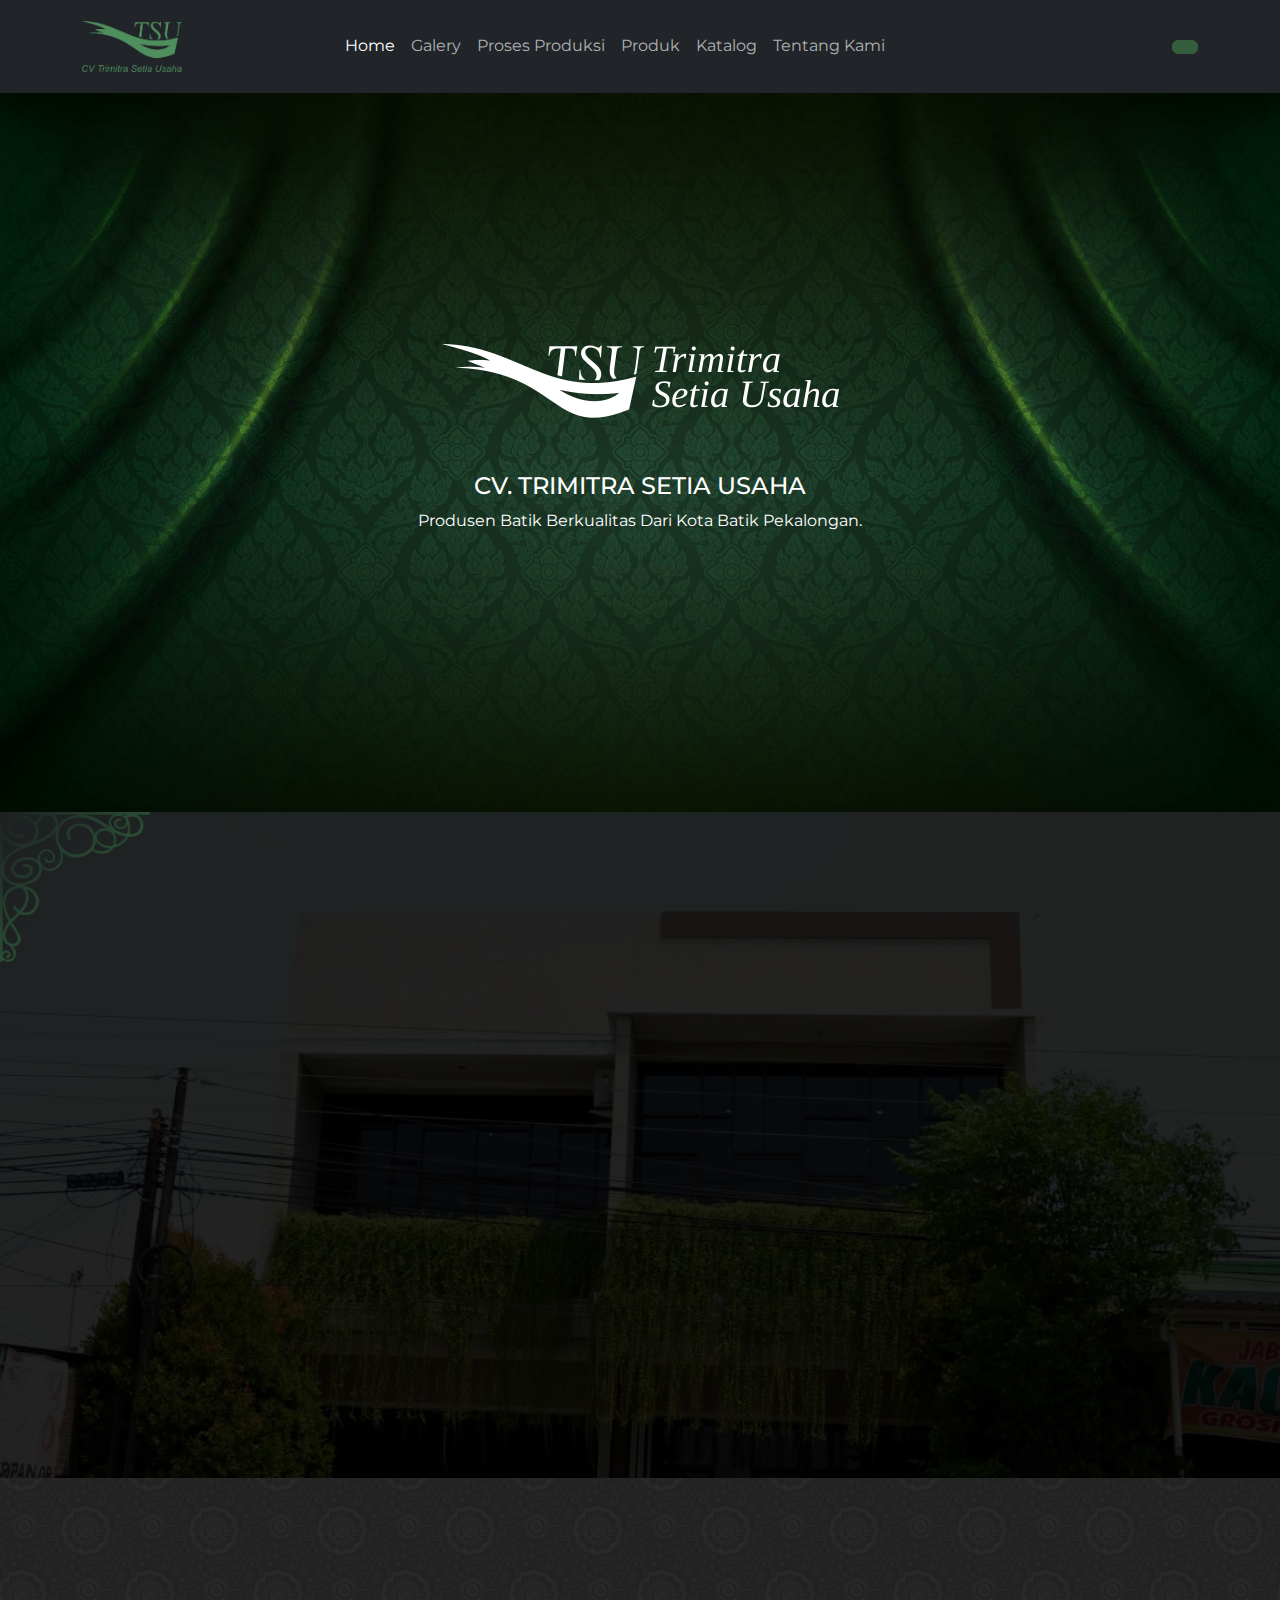
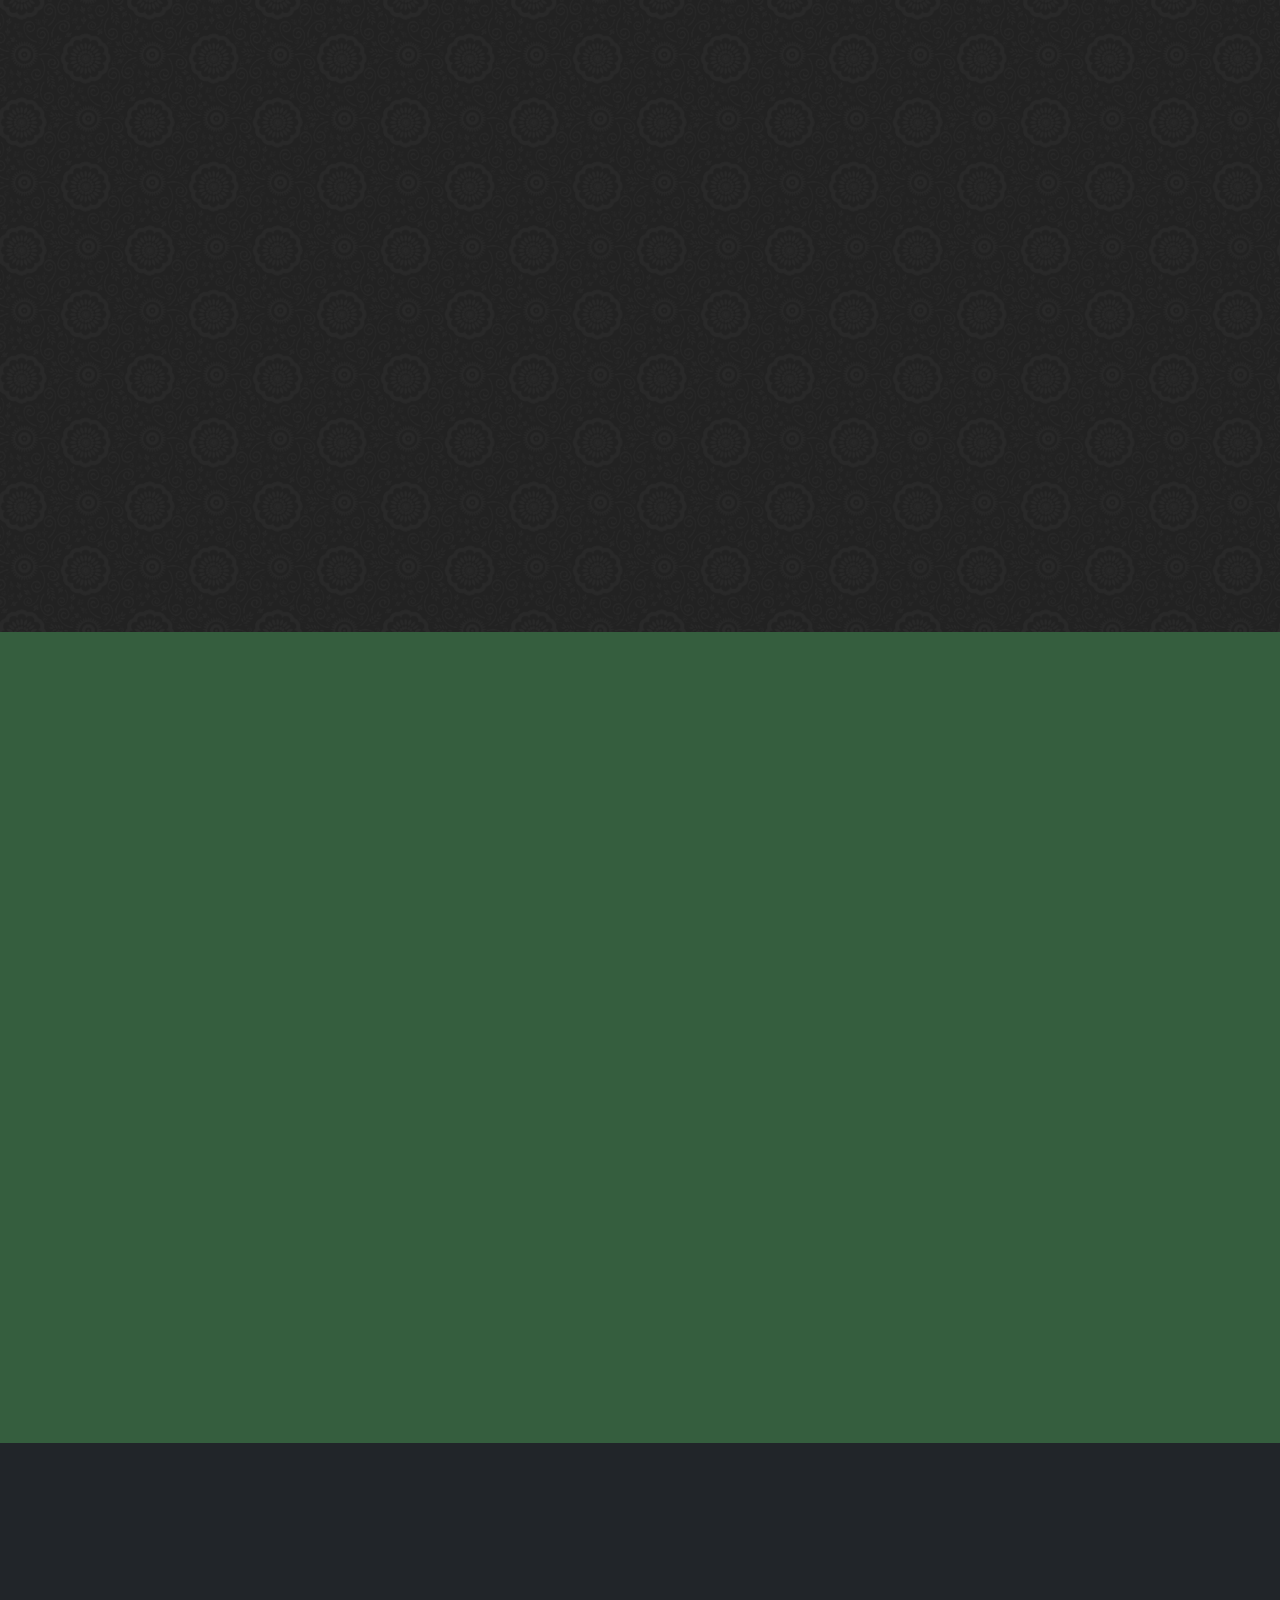
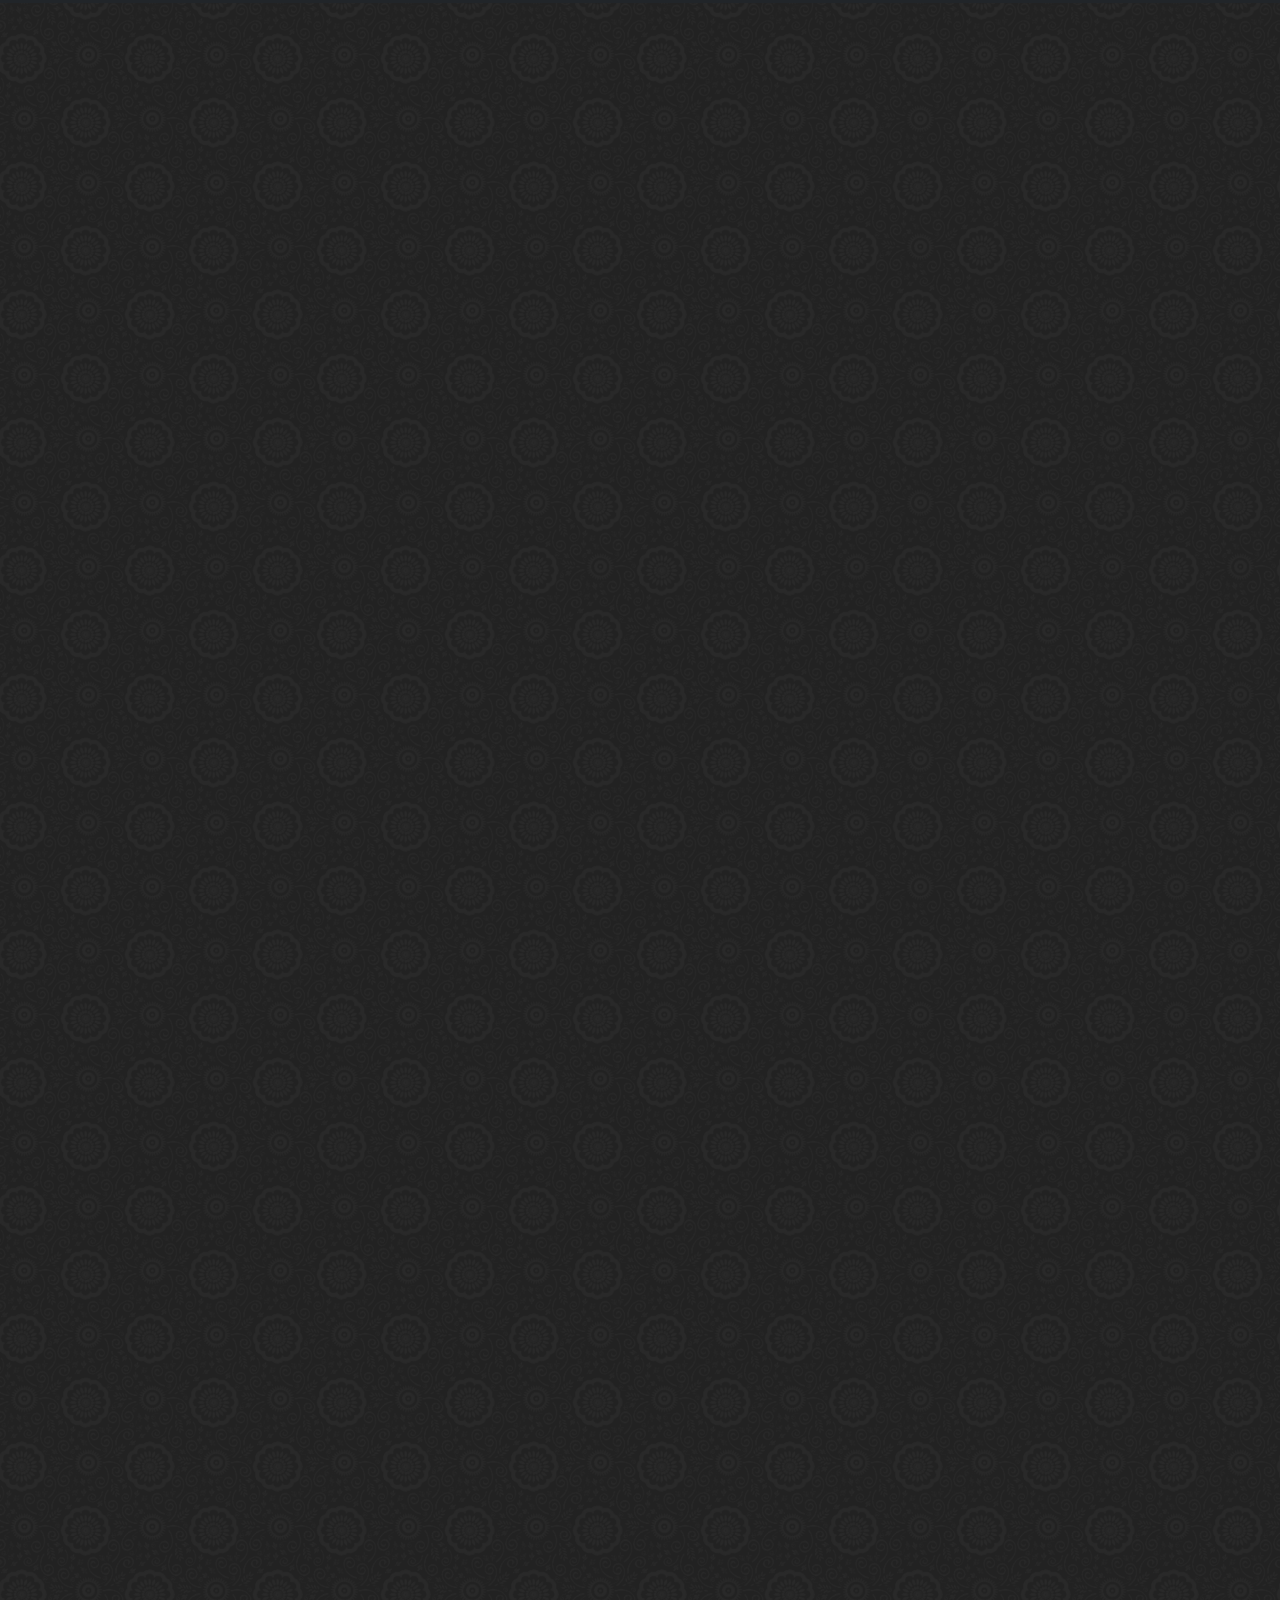
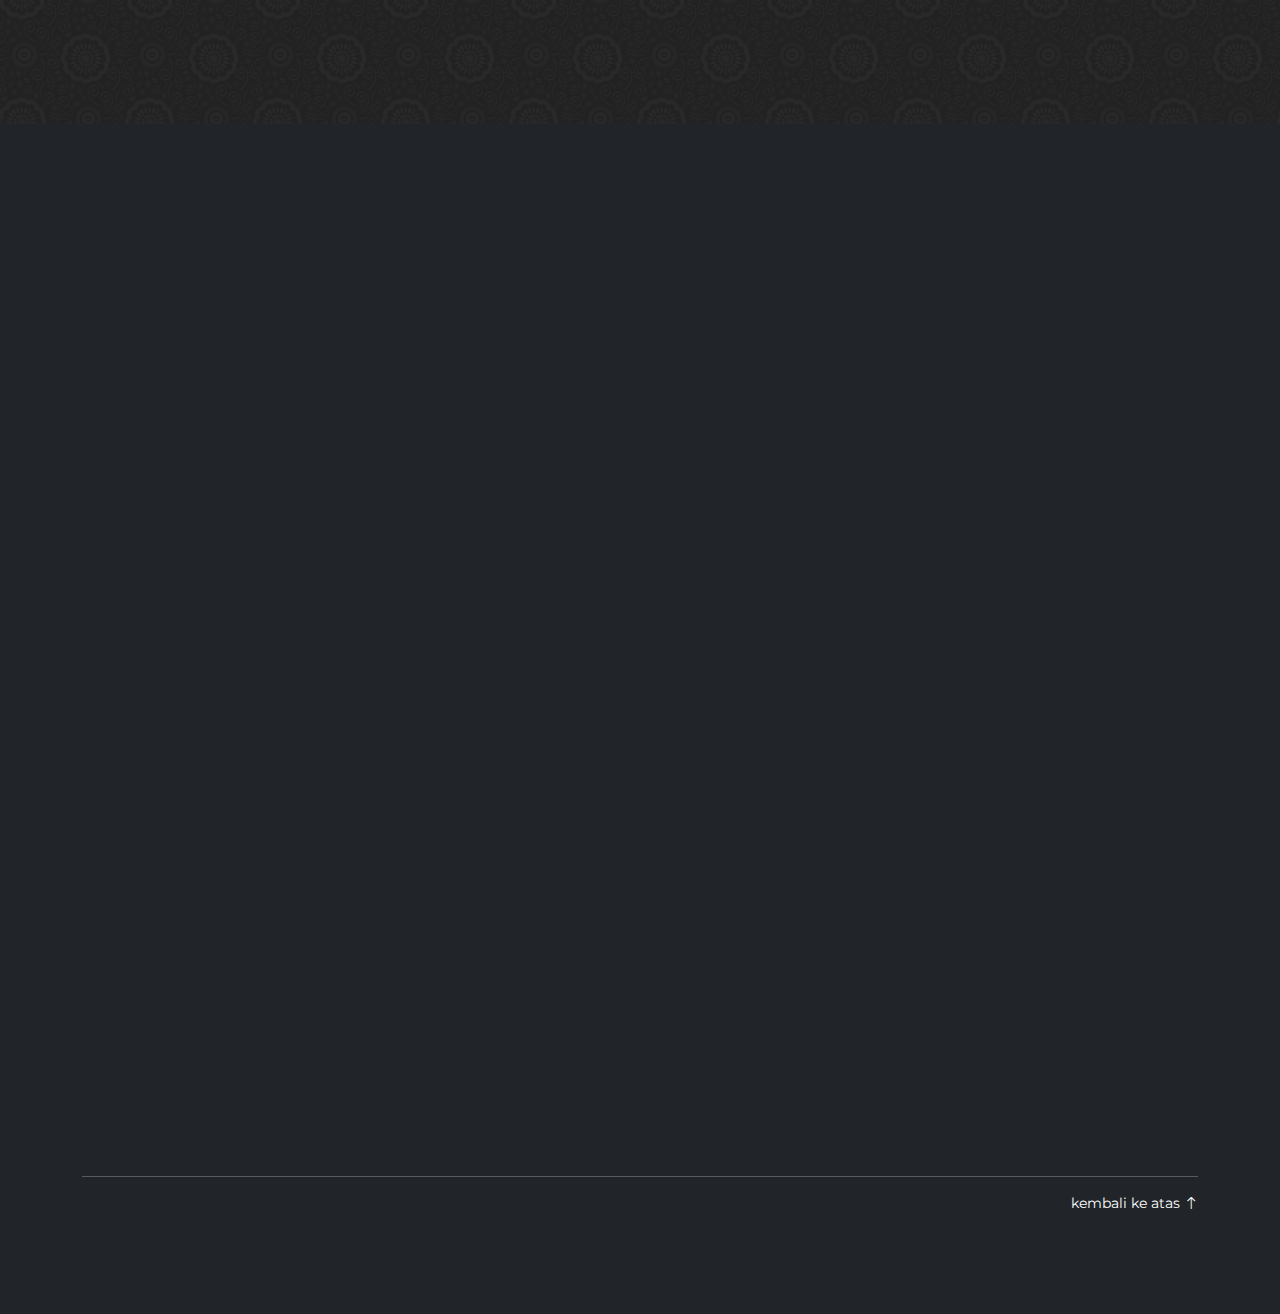
==== commit 67906135: "fix banner" ====
--- a/index.html
+++ b/index.html
@@ -75,9 +75,9 @@
 		<div class="swiper SwipperBanner">
 			<div class="swiper-wrapper">
 				<div class="swiper-slide">
-					<div class="position-relative w-100">
+					<div class="position-relative w-100" >
 						<img src="assets/img/banner/slide.jpeg" class="img-fluid filter-dark" width="100%">
-						<div class="w-100 position-absolute" style="bottom: 20px">
+						<div class="w-100 position-absolute" id="banner-pertama">
 							<div class="text-center mb-5 wow fadeInUp">
 								<img src="assets/img/brand/white-horizon.png" alt="">
 							</div>
@@ -87,7 +87,8 @@
 							</div>
 						</div>
 					</div>
-				</div><div class="swiper-slide">
+				</div>
+				<!-- <div class="swiper-slide">
 					<div class="position-relative w-100">
 						<img src="assets/img/banner/slide2.jpg" class="img-fluid filter-dark" width="100%">
 						<div class="w-100 position-absolute" style="bottom: 20px">
@@ -99,7 +100,8 @@
 							</div>
 						</div>
 					</div>
-				</div><div class="swiper-slide">
+				</div>
+				<div class="swiper-slide">
 					<div class="position-relative w-100">
 						<img src="assets/img/banner/slide3.jpg" class="img-fluid filter-dark" width="100%">
 						<div class="w-100 position-absolute" style="bottom: 20px">
@@ -111,7 +113,7 @@
 							</div>
 						</div>
 					</div>
-				</div>
+				</div> -->
 			</div>
 			<div class="swiper-button-next"></div>
 			<div class="swiper-button-prev"></div>
--- a/assets/css/app.css
+++ b/assets/css/app.css
@@ -49,10 +49,26 @@
 	transform: rotate(5deg) translate(20px);
 	filter: brightness(0.5);
 }
+#banner-pertama {
+		top: 35%;
+	}
+
 @media (max-width : 400px) {
 	section#old-banner #banner-img img:first-child {
 		transform: scale(0.9) translateY(-60px);
 		filter: brightness(0.5);
+	}
+	/*SwipperBanner img::first-child {
+		bottom: 20%!important;
+	}*/
+}
+@media (max-width : 600px) {
+
+	#banner-pertama {
+		bottom: 20% !important;
+	}
+	#banner-pertama img {
+		width: 50%!important;
 	}
 }
 section#old-banner #banner-img img:last-child {
@@ -348,5 +364,5 @@
 
 .dekor-produk:hover img {
 	animation: spin-animate 1s linear infinite !important;
-	box-shadow: 0 10px 50px -10px var(--bs-primary)!important;
+	box-shadow: 0 0px 50px 0px var(--bs-primary)!important;
 }